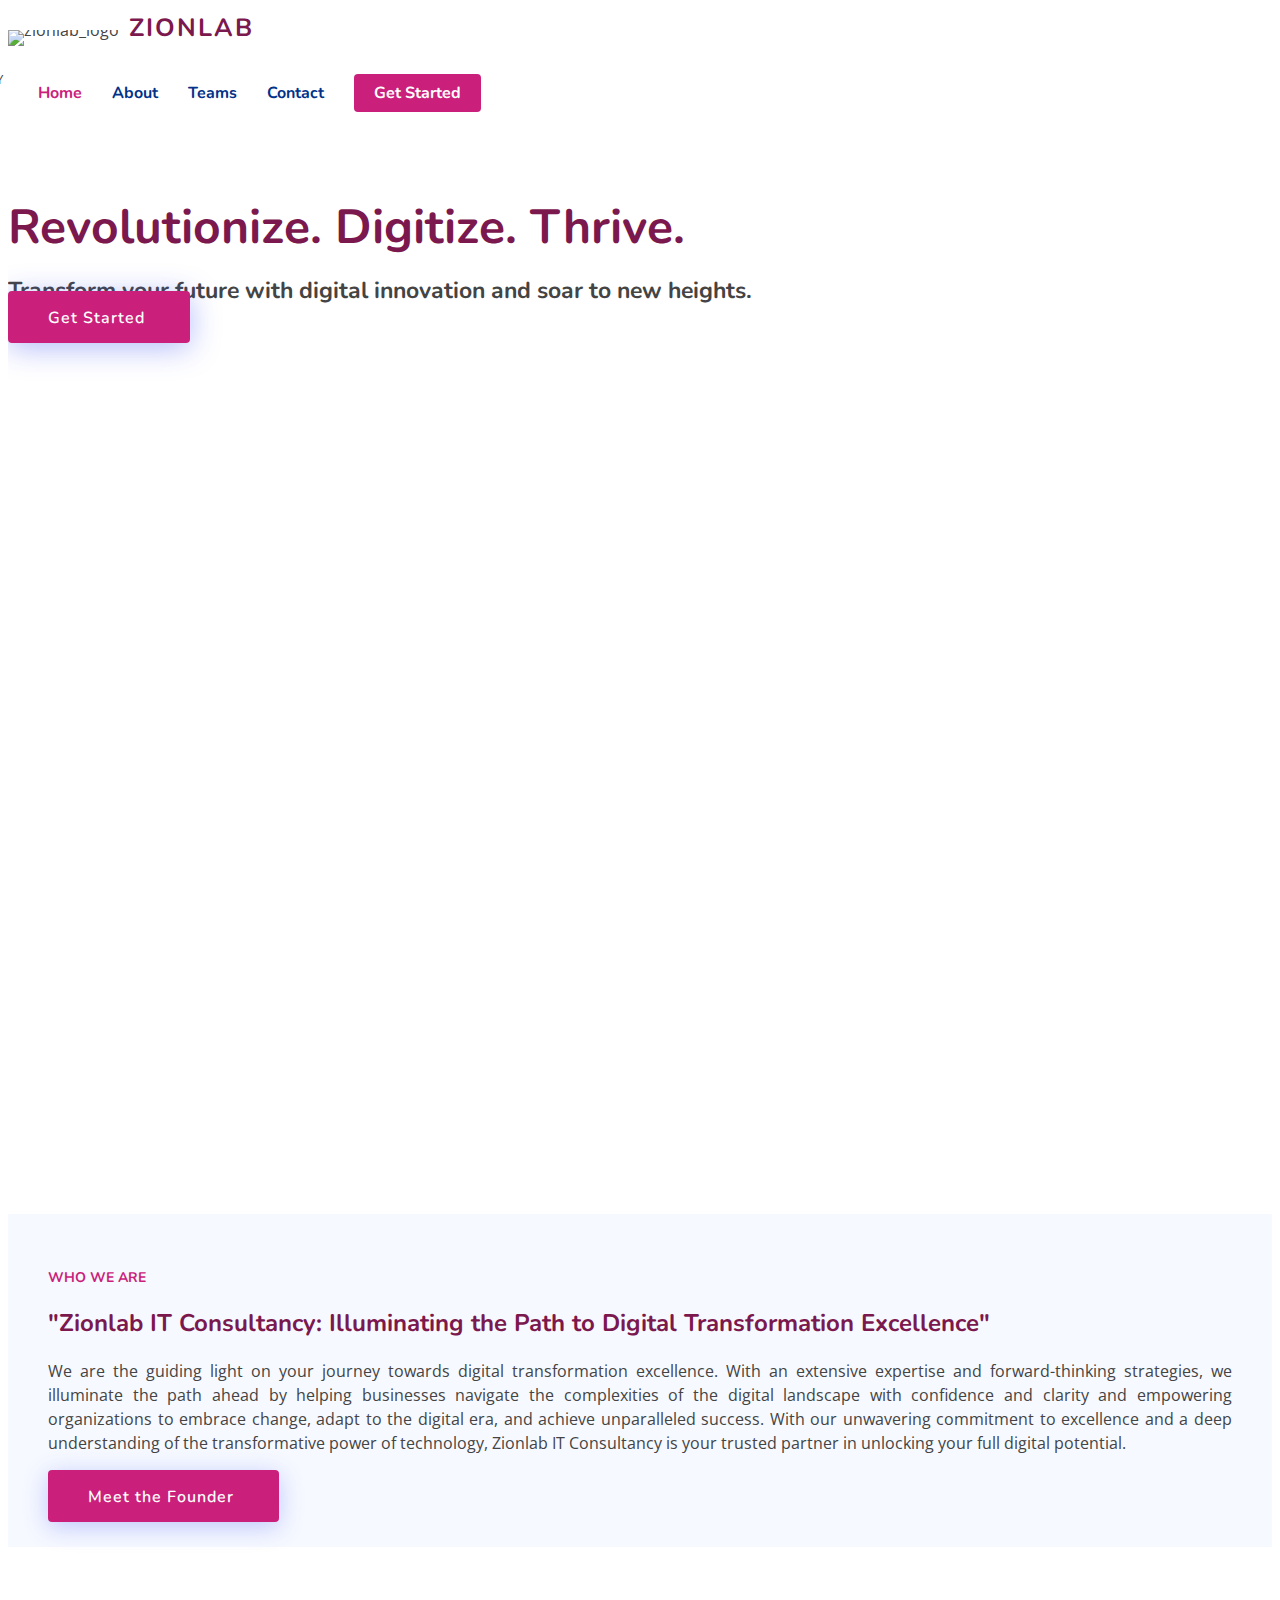
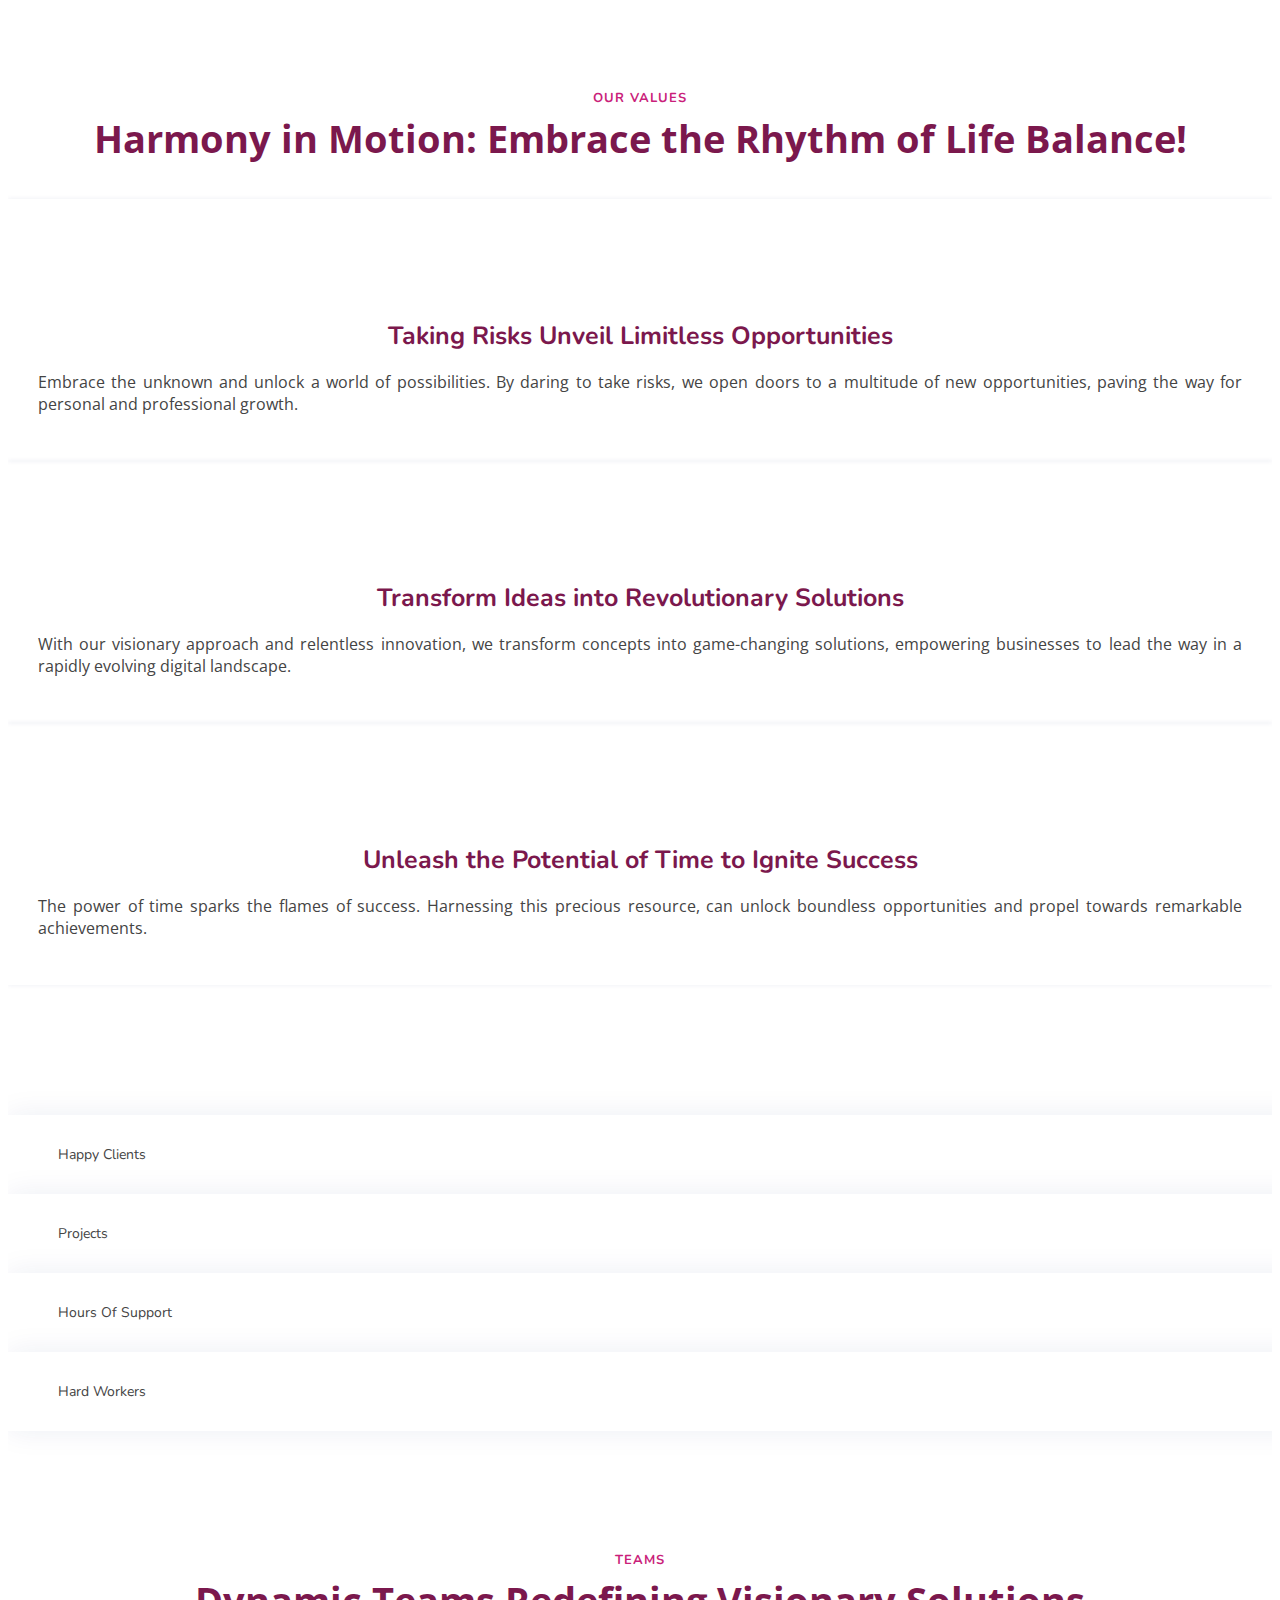
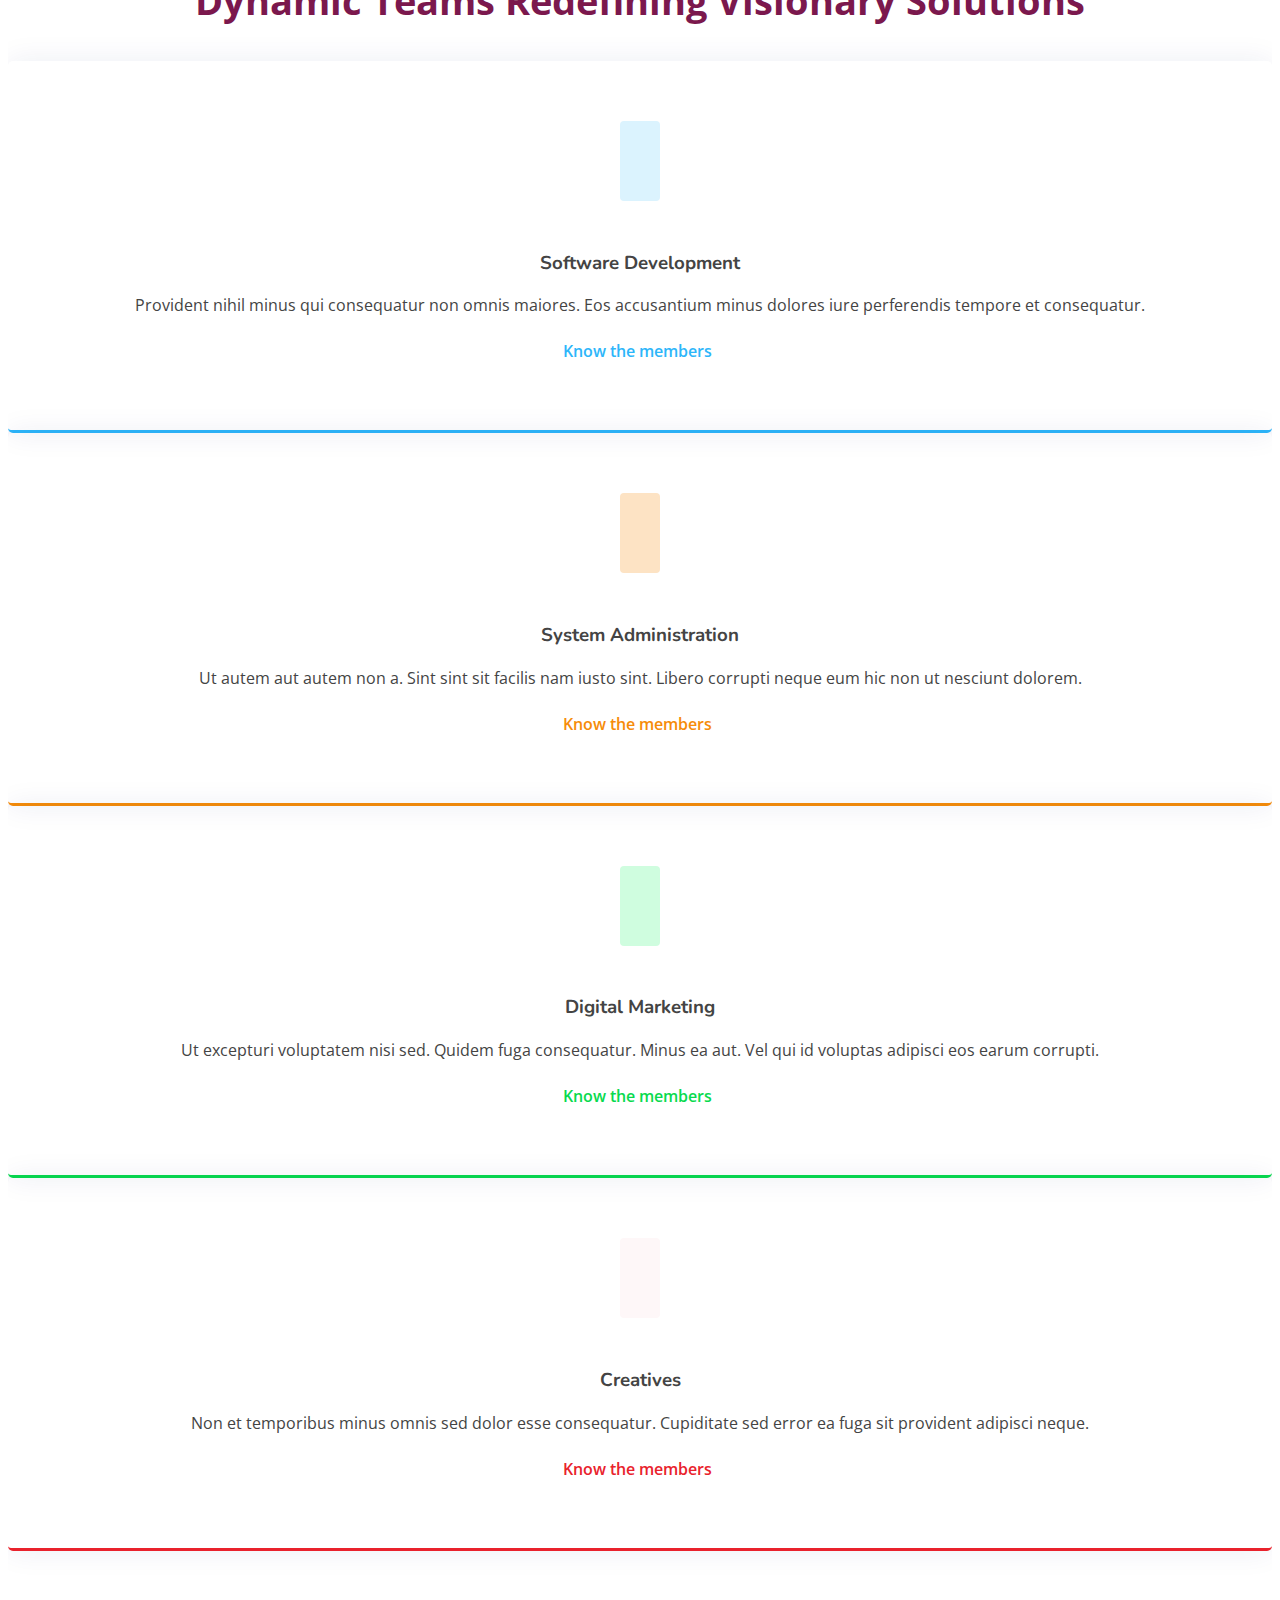
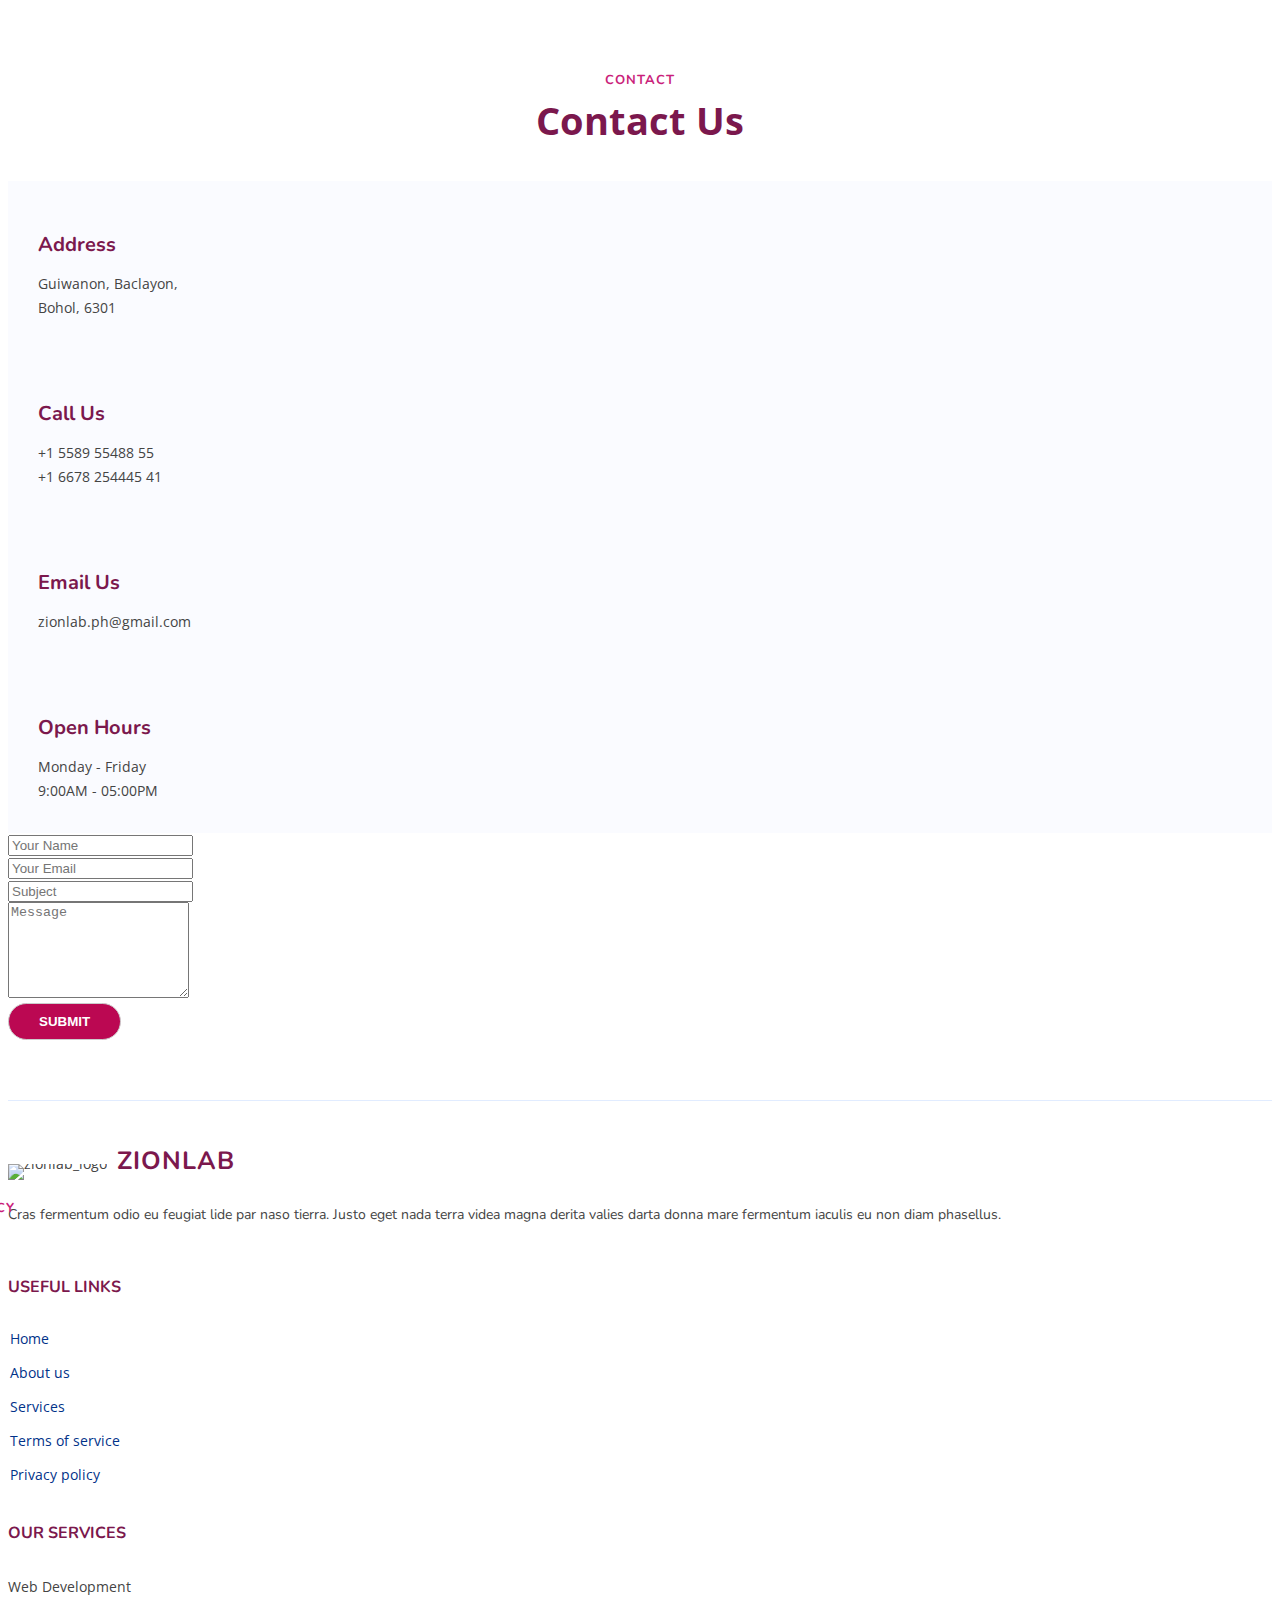
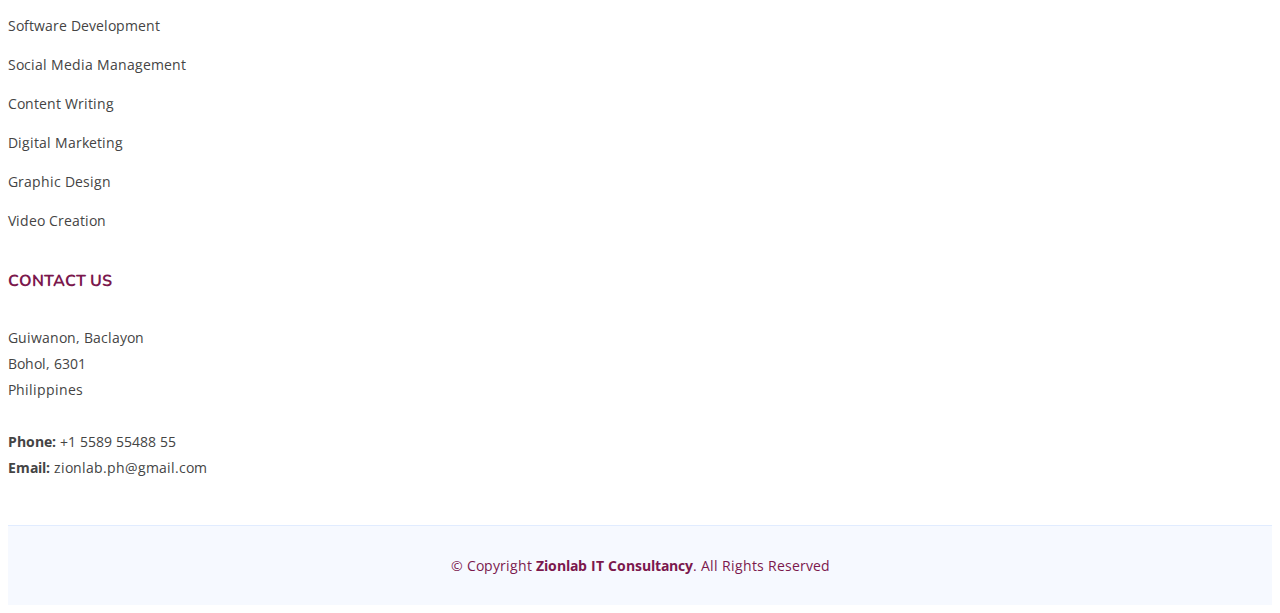
==== index.html @ 257c23ba "added links to external pages" ====
<!DOCTYPE html>
<html lang="en">

<head>
  <meta charset="utf-8">
  <meta content="width=device-width, initial-scale=1.0" name="viewport">

  <title>Zionlab</title>
  <meta content="" name="description">
  <meta content="" name="keywords">

  <!-- Favicons -->
  <link href="assets/img/zionlab logo.png" rel="icon">

  <!-- Google Fonts -->
  <link href="https://fonts.googleapis.com/css?family=Open+Sans:300,300i,400,400i,600,600i,700,700i|Nunito:300,300i,400,400i,600,600i,700,700i|Poppins:300,300i,400,400i,500,500i,600,600i,700,700i" rel="stylesheet">

  <!-- Vendor CSS Files -->
  <link href="assets/vendor/aos/aos.css" rel="stylesheet">
  <link href="assets/vendor/bootstrap/css/bootstrap.min.css" rel="stylesheet">
  <link href="assets/vendor/bootstrap-icons/bootstrap-icons.css" rel="stylesheet">
  <link href="assets/vendor/glightbox/css/glightbox.min.css" rel="stylesheet">
  <link href="assets/vendor/remixicon/remixicon.css" rel="stylesheet">
  <link href="assets/vendor/swiper/swiper-bundle.min.css" rel="stylesheet">

  <!-- Template Main CSS File -->
  <link href="assets/css/style.css" rel="stylesheet">

  <script src="https://smtpjs.com/v3/smtp.js">
  </script>


  <!--fOR SENDING EMAIL USING EMAILJS-->
  <script type="text/javascript" src="https://cdn.jsdelivr.net/npm/@emailjs/browser@3/dist/email.min.js"></script>
  <script type="text/javascript">
      (function() {
          // https://dashboard.emailjs.com/admin/account
          emailjs.init('hsxrlIxA4TgegtC3Y');
      })();
  </script>

</head>

<body>

  <!-- ======= Header ======= -->
  <header id="header" class="header fixed-top">
    <div class="container-fluid container-xl d-flex align-items-center justify-content-between">

      <div href="index.html" class="logo d-flex align-items-center">
        <img src="assets/img/zionlab logo.png" alt="zionlab_logo">
        <span>ZIONLAB</span>
        <p >IT CONSULTANCY</p>
      </div>

      <nav id="navbar" class="navbar">
        <ul>
          <li><a class="nav-link scrollto" href="#hero">Home</a></li>
          <li><a class="nav-link scrollto" href="#about">About</a></li>
          <li><a class="nav-link scrollto" href="#services">Teams</a></li>
          <!-- <li><a class="nav-link scrollto" href="#portfolio">Projects</a></li> -->

      <!-- ======= For the future purposes ======= -->  
          <!-- <li><a href="blog.html">Blog</a></li> -->
          <!-- <li class="dropdown"><a href="#"><span>Drop Down</span> <i class="bi bi-chevron-down"></i></a>
            <ul>
              <li><a href="#">Drop Down 1</a></li>
              <li class="dropdown"><a href="#"><span>Deep Drop Down</span> <i class="bi bi-chevron-right"></i></a>
                <ul>
                  <li><a href="#">Deep Drop Down 1</a></li>
                  <li><a href="#">Deep Drop Down 2</a></li>
                  <li><a href="#">Deep Drop Down 3</a></li>
                  <li><a href="#">Deep Drop Down 4</a></li>
                  <li><a href="#">Deep Drop Down 5</a></li>
                </ul>
              </li>
              <li><a href="#">Drop Down 2</a></li>
              <li><a href="#">Drop Down 3</a></li>
              <li><a href="#">Drop Down 4</a></li>
            </ul>
          </li>

          <li class="dropdown megamenu"><a href="#"><span>Mega Menu</span> <i class="bi bi-chevron-down"></i></a>
            <ul>
              <li>
                <a href="#">Column 1 link 1</a>
                <a href="#">Column 1 link 2</a>
                <a href="#">Column 1 link 3</a>
              </li>
              <li>
                <a href="#">Column 2 link 1</a>
                <a href="#">Column 2 link 2</a>
                <a href="#">Column 3 link 3</a>
              </li>
              <li>
                <a href="#">Column 3 link 1</a>
                <a href="#">Column 3 link 2</a>
                <a href="#">Column 3 link 3</a>
              </li>
              <li>
                <a href="#">Column 4 link 1</a>
                <a href="#">Column 4 link 2</a>
                <a href="#">Column 4 link 3</a>
              </li>
            </ul>
          </li> -->

          <li><a class="nav-link scrollto" href="#contact">Contact</a></li>
          <li><a class="getstarted scrollto" href="#about">Get Started</a></li>
        </ul>
        <i class="bi bi-list mobile-nav-toggle"></i>
      </nav><!-- .navbar -->

    </div>
  </header><!-- End Header -->

  <!-- ======= Hero Section ======= -->
  <section id="hero" class="hero d-flex align-items-center">

    <div class="container">
      <div class="row">
        <div class="col-lg-7 d-flex flex-column justify-content-center">
          <h1 data-aos="fade-up">Revolutionize. Digitize. Thrive.</h1>
          <h2 data-aos="fade-up" data-aos-delay="400">Transform your future with digital innovation and soar to new heights.</h2>
          <div data-aos="fade-up" data-aos-delay="600">
            <div class="text-center text-lg-start">
              <a href="#about" class="btn-get-started scrollto d-inline-flex align-items-center justify-content-center align-self-center">
                <span>Get Started</span>
                <i class="bi bi-arrow-right"></i>
              </a>
            </div>
          </div>
        </div>
        <div class="col-lg-5 hero-img" data-aos="zoom-out" data-aos-delay="200">
          <img src="assets/img/hero-img.png" class="img-fluid" alt="">
        </div>
      </div>
    </div>

  </section><!-- End Hero -->

  <main id="main">
    <!-- ======= About Section ======= -->
    <section id="about" class="about">

      <div class="container" data-aos="fade-up">
        <div class="row gx-0">

          <div class="col-lg-6 d-flex flex-column justify-content-center" data-aos="fade-up" data-aos-delay="200">
            <div class="content">
              <h3>Who We Are</h3>
              <h2>"Zionlab IT Consultancy: Illuminating the Path to Digital Transformation Excellence"</h2>
              <p>
                We are the guiding light on your journey towards digital transformation excellence. 
                With an extensive expertise and forward-thinking strategies, we illuminate the path ahead by helping businesses 
                navigate the complexities of the digital landscape with confidence and clarity and empowering organizations to embrace change, adapt 
                to the digital era, and achieve unparalleled success. With our unwavering commitment to excellence and a deep understanding 
                of the transformative power of technology, Zionlab IT Consultancy is your trusted partner in unlocking your full digital potential.
              </p>
              <div class="text-center text-lg-start">
                <a href="#" class="btn-read-more d-inline-flex align-items-center justify-content-center align-self-center">
                  <span>Meet the Founder</span>
                  <i class="bi bi-arrow-right"></i>
                </a>
              </div>
            </div>
          </div>

          <div class="col-lg-6 d-flex align-items-center" data-aos="zoom-out" data-aos-delay="200">
            <img src="assets/img/about.jpg" class="img-fluid" alt="">
          </div>

        </div>
      </div>

    </section><!-- End About Section -->

    <!-- ======= Values Section ======= -->
    <section id="values" class="values">

      <div class="container" data-aos="fade-up">

        <header class="section-header">
          <h2>Our Values</h2>
          <p>Harmony in Motion: Embrace the Rhythm of Life Balance!</p>
        </header>

        <div class="row">

          <div class="col-lg-4" data-aos="fade-up" data-aos-delay="200">
            <div class="box">
              <img src="assets/img/values-1.png" class="img-fluid" alt="">
              <h3>Taking Risks Unveil Limitless Opportunities</h3>
              <p>Embrace the unknown and unlock a world of possibilities. By daring to take risks, 
                we open doors to a multitude of new opportunities, paving the way for personal and professional growth.</p>
            </div>
          </div>

          <div class="col-lg-4 mt-4 mt-lg-0" data-aos="fade-up" data-aos-delay="400">
            <div class="box">
              <img src="assets/img/values-2.png" class="img-fluid" alt="">
              <h3>Transform Ideas into Revolutionary Solutions</h3>
              <p>With our visionary approach and relentless innovation, we transform concepts into game-changing solutions, 
                empowering businesses to lead the way in a rapidly evolving digital landscape.</p>
            </div>
          </div>

          <div class="col-lg-4 mt-4 mt-lg-0" data-aos="fade-up" data-aos-delay="600">
            <div class="box">
              <img src="assets/img/values-3.png" class="img-fluid" alt="">
              <h3>Unleash the Potential of Time to Ignite Success</h3>
              <p>The power of time sparks the flames of success. Harnessing this precious resource, 
                 can unlock boundless opportunities and propel towards remarkable achievements.</p>
            </div>
          </div>

        </div>

      </div>

    </section><!-- End Values Section -->

    <!-- ======= Counts Section ======= -->
    <section id="counts" class="counts">
      <div class="container" data-aos="fade-up">

        <div class="row gy-4">

          <div class="col-lg-3 col-md-6">
            <div class="count-box">
              <i class="bi bi-emoji-smile"></i>
              <div>
                <span data-purecounter-start="0" data-purecounter-end="232" data-purecounter-duration="1" class="purecounter"></span>
                <p>Happy Clients</p>
              </div>
            </div>
          </div>

          <div class="col-lg-3 col-md-6">
            <div class="count-box">
              <i class="bi bi-journal-richtext" style="color: #ee6c20;"></i>
              <div>
                <span data-purecounter-start="0" data-purecounter-end="521" data-purecounter-duration="1" class="purecounter"></span>
                <p>Projects</p>
              </div>
            </div>
          </div>

          <div class="col-lg-3 col-md-6">
            <div class="count-box">
              <i class="bi bi-headset" style="color: #15be56;"></i>
              <div>
                <span data-purecounter-start="0" data-purecounter-end="1463" data-purecounter-duration="1" class="purecounter"></span>
                <p>Hours Of Support</p>
              </div>
            </div>
          </div>

          <div class="col-lg-3 col-md-6">
            <div class="count-box">
              <i class="bi bi-people" style="color: #bb0852;"></i>
              <div>
                <span data-purecounter-start="0" data-purecounter-end="15" data-purecounter-duration="1" class="purecounter"></span>
                <p>Hard Workers</p>
              </div>
            </div>
          </div>

        </div>

      </div>
    </section><!-- End Counts Section -->

    <!-- ======= Teams Section ======= -->
    <section id="services" class="services">

      <div class="container" data-aos="fade-up">

        <header class="section-header">
          <h2>Teams</h2>
          <p>Dynamic Teams Redefining Visionary Solutions</p>
        </header>

        <div class="row gy-4">

          <div class="col-lg-3 col-md-6" data-aos="fade-up" data-aos-delay="200">
            <div class="service-box blue">
              <i class="ri-discuss-line icon"></i>
              <h3>Software Development</h3>
              <p>Provident nihil minus qui consequatur non omnis maiores. Eos accusantium minus dolores iure perferendis tempore et consequatur.</p>
              <a href="software-development.html" class="read-more"><span>Know the members</span> <i class="bi bi-arrow-right"></i></a>
            </div>
          </div>

          <div class="col-lg-3 col-md-6" data-aos="fade-up" data-aos-delay="300">
            <div class="service-box orange">
              <i class="ri-discuss-line icon"></i>
              <h3>System Administration</h3>
              <p>Ut autem aut autem non a. Sint sint sit facilis nam iusto sint. Libero corrupti neque eum hic non ut nesciunt dolorem.</p>
              <a href="system-administration.html" class="read-more"><span>Know the members</span> <i class="bi bi-arrow-right"></i></a>
            </div>
          </div>

          <div class="col-lg-3 col-md-6" data-aos="fade-up" data-aos-delay="400">
            <div class="service-box green">
              <i class="ri-discuss-line icon"></i>
              <h3>Digital Marketing</h3>
              <p>Ut excepturi voluptatem nisi sed. Quidem fuga consequatur. Minus ea aut. Vel qui id voluptas adipisci eos earum corrupti.</p>
              <a href="digital-marketing.html" class="read-more"><span>Know the members</span> <i class="bi bi-arrow-right"></i></a>
            </div>
          </div>

          <div class="col-lg-3 col-md-6" data-aos="fade-up" data-aos-delay="500">
            <div class="service-box red">
              <i class="ri-discuss-line icon"></i>
              <h3>Creatives</h3>
              <p>Non et temporibus minus omnis sed dolor esse consequatur. Cupiditate sed error ea fuga sit provident adipisci neque.</p>
              <a href="creatives.html" class="read-more"><span>Know the members</span> <i class="bi bi-arrow-right"></i></a>
            </div>
          </div>

        </div>

      </div>

    </section><!-- End Services Section -->

    <!-- ======= Portfolio Section ======= -->
    <!-- <section id="portfolio" class="portfolio">

      <div class="container" data-aos="fade-up">

        <header class="section-header">
          <h2>Projects</h2>
          <p>Check our Latest Works</p>
        </header>

        <div class="row" data-aos="fade-up" data-aos-delay="100">
          <div class="col-lg-12 d-flex justify-content-center">
            <ul id="portfolio-flters">
              <li data-filter="*" class="filter-active">All</li>
              <li data-filter=".filter-app">App</li>
              <li data-filter=".filter-card">Card</li>
              <li data-filter=".filter-web">Web</li>
            </ul>
          </div>
        </div>

        <div class="row gy-4 portfolio-container" data-aos="fade-up" data-aos-delay="200">

          <div class="col-lg-4 col-md-6 portfolio-item filter-app">
            <div class="portfolio-wrap">
              <img src="assets/img/portfolio/portfolio-1.jpg" class="img-fluid" alt="">
              <div class="portfolio-info">
                <h4>App 1</h4>
                <p>App</p>
                <div class="portfolio-links">
                  <a href="assets/img/portfolio/portfolio-1.jpg" data-gallery="portfolioGallery" class="portfokio-lightbox" title="App 1"><i class="bi bi-plus"></i></a>
                  <a href="portfolio-details.html" title="More Details"><i class="bi bi-link"></i></a>
                </div>
              </div>
            </div>
          </div>

          <div class="col-lg-4 col-md-6 portfolio-item filter-web">
            <div class="portfolio-wrap">
              <img src="assets/img/portfolio/portfolio-2.jpg" class="img-fluid" alt="">
              <div class="portfolio-info">
                <h4>Web 3</h4>
                <p>Web</p>
                <div class="portfolio-links">
                  <a href="assets/img/portfolio/portfolio-2.jpg" data-gallery="portfolioGallery" class="portfokio-lightbox" title="Web 3"><i class="bi bi-plus"></i></a>
                  <a href="portfolio-details.html" title="More Details"><i class="bi bi-link"></i></a>
                </div>
              </div>
            </div>
          </div>

          <div class="col-lg-4 col-md-6 portfolio-item filter-app">
            <div class="portfolio-wrap">
              <img src="assets/img/portfolio/portfolio-3.jpg" class="img-fluid" alt="">
              <div class="portfolio-info">
                <h4>App 2</h4>
                <p>App</p>
                <div class="portfolio-links">
                  <a href="assets/img/portfolio/portfolio-3.jpg" data-gallery="portfolioGallery" class="portfokio-lightbox" title="App 2"><i class="bi bi-plus"></i></a>
                  <a href="portfolio-details.html" title="More Details"><i class="bi bi-link"></i></a>
                </div>
              </div>
            </div>
          </div>

          <div class="col-lg-4 col-md-6 portfolio-item filter-card">
            <div class="portfolio-wrap">
              <img src="assets/img/portfolio/portfolio-4.jpg" class="img-fluid" alt="">
              <div class="portfolio-info">
                <h4>Card 2</h4>
                <p>Card</p>
                <div class="portfolio-links">
                  <a href="assets/img/portfolio/portfolio-4.jpg" data-gallery="portfolioGallery" class="portfokio-lightbox" title="Card 2"><i class="bi bi-plus"></i></a>
                  <a href="portfolio-details.html" title="More Details"><i class="bi bi-link"></i></a>
                </div>
              </div>
            </div>
          </div>

          <div class="col-lg-4 col-md-6 portfolio-item filter-web">
            <div class="portfolio-wrap">
              <img src="assets/img/portfolio/portfolio-5.jpg" class="img-fluid" alt="">
              <div class="portfolio-info">
                <h4>Web 2</h4>
                <p>Web</p>
                <div class="portfolio-links">
                  <a href="assets/img/portfolio/portfolio-5.jpg" data-gallery="portfolioGallery" class="portfokio-lightbox" title="Web 2"><i class="bi bi-plus"></i></a>
                  <a href="portfolio-details.html" title="More Details"><i class="bi bi-link"></i></a>
                </div>
              </div>
            </div>
          </div>

          <div class="col-lg-4 col-md-6 portfolio-item filter-app">
            <div class="portfolio-wrap">
              <img src="assets/img/portfolio/portfolio-6.jpg" class="img-fluid" alt="">
              <div class="portfolio-info">
                <h4>App 3</h4>
                <p>App</p>
                <div class="portfolio-links">
                  <a href="assets/img/portfolio/portfolio-6.jpg" data-gallery="portfolioGallery" class="portfokio-lightbox" title="App 3"><i class="bi bi-plus"></i></a>
                  <a href="portfolio-details.html" title="More Details"><i class="bi bi-link"></i></a>
                </div>
              </div>
            </div>
          </div>

          <div class="col-lg-4 col-md-6 portfolio-item filter-card">
            <div class="portfolio-wrap">
              <img src="assets/img/portfolio/portfolio-7.jpg" class="img-fluid" alt="">
              <div class="portfolio-info">
                <h4>Card 1</h4>
                <p>Card</p>
                <div class="portfolio-links">
                  <a href="assets/img/portfolio/portfolio-7.jpg" data-gallery="portfolioGallery" class="portfokio-lightbox" title="Card 1"><i class="bi bi-plus"></i></a>
                  <a href="portfolio-details.html" title="More Details"><i class="bi bi-link"></i></a>
                </div>
              </div>
            </div>
          </div>

          <div class="col-lg-4 col-md-6 portfolio-item filter-card">
            <div class="portfolio-wrap">
              <img src="assets/img/portfolio/portfolio-8.jpg" class="img-fluid" alt="">
              <div class="portfolio-info">
                <h4>Card 3</h4>
                <p>Card</p>
                <div class="portfolio-links">
                  <a href="assets/img/portfolio/portfolio-8.jpg" data-gallery="portfolioGallery" class="portfokio-lightbox" title="Card 3"><i class="bi bi-plus"></i></a>
                  <a href="portfolio-details.html" title="More Details"><i class="bi bi-link"></i></a>
                </div>
              </div>
            </div>
          </div>

          <div class="col-lg-4 col-md-6 portfolio-item filter-web">
            <div class="portfolio-wrap">
              <img src="assets/img/portfolio/portfolio-9.jpg" class="img-fluid" alt="">
              <div class="portfolio-info">
                <h4>Web 3</h4>
                <p>Web</p>
                <div class="portfolio-links">
                  <a href="assets/img/portfolio/portfolio-9.jpg" data-gallery="portfolioGallery" class="portfokio-lightbox" title="Web 3"><i class="bi bi-plus"></i></a>
                  <a href="portfolio-details.html" title="More Details"><i class="bi bi-link"></i></a>
                </div>
              </div>
            </div>
          </div>

        </div>

      </div>

    </section> -->
    <!-- End Portfolio Section -->

    <!-- ======= Used for Team Members Section ======= -->
    <!-- <section id="team" class="team">

      <div class="container" data-aos="fade-up">

        <header class="section-header">
          <h2>Team</h2>
          <p>Our hard working team</p>
        </header>

        <div class="row gy-4">

          <div class="col-lg-3 col-md-6 d-flex align-items-stretch" data-aos="fade-up" data-aos-delay="100">
            <div class="member">
              <div class="member-img">
                <img src="assets/img/team/team-1.jpg" class="img-fluid" alt="">
                <div class="social">
                  <a href=""><i class="bi bi-twitter"></i></a>
                  <a href=""><i class="bi bi-facebook"></i></a>
                  <a href=""><i class="bi bi-instagram"></i></a>
                  <a href=""><i class="bi bi-linkedin"></i></a>
                </div>
              </div>
              <div class="member-info">
                <h4>Walter White</h4>
                <span>Chief Executive Officer</span>
                
              </div>
            </div>
          </div>

          <div class="col-lg-3 col-md-6 d-flex align-items-stretch" data-aos="fade-up" data-aos-delay="200">
            <div class="member">
              <div class="member-img">
                <img src="assets/img/team/team-2.jpg" class="img-fluid" alt="">
                <div class="social">
                  <a href=""><i class="bi bi-twitter"></i></a>
                  <a href=""><i class="bi bi-facebook"></i></a>
                  <a href=""><i class="bi bi-instagram"></i></a>
                  <a href=""><i class="bi bi-linkedin"></i></a>
                </div>
              </div>
              <div class="member-info">
                <h4>Sarah Jhonson</h4>
                <span>Product Manager</span>
                
              </div>
            </div>
          </div>

          <div class="col-lg-3 col-md-6 d-flex align-items-stretch" data-aos="fade-up" data-aos-delay="300">
            <div class="member">
              <div class="member-img">
                <img src="assets/img/team/team-3.jpg" class="img-fluid" alt="">
                <div class="social">
                  <a href=""><i class="bi bi-twitter"></i></a>
                  <a href=""><i class="bi bi-facebook"></i></a>
                  <a href=""><i class="bi bi-instagram"></i></a>
                  <a href=""><i class="bi bi-linkedin"></i></a>
                </div>
              </div>
              <div class="member-info">
                <h4>William Anderson</h4>
                <span>CTO</span>
              </div>
            </div>
          </div>

          <div class="col-lg-3 col-md-6 d-flex align-items-stretch" data-aos="fade-up" data-aos-delay="400">
            <div class="member">
              <div class="member-img">
                <img src="assets/img/team/team-4.jpg" class="img-fluid" alt="">
                <div class="social">
                  <a href=""><i class="bi bi-twitter"></i></a>
                  <a href=""><i class="bi bi-facebook"></i></a>
                  <a href=""><i class="bi bi-instagram"></i></a>
                  <a href=""><i class="bi bi-linkedin"></i></a>
                </div>
              </div>
              <div class="member-info">
                <h4>Amanda Jepson</h4>
                <span>Accountant</span>
                
              </div>
            </div>
          </div>

        </div>

      </div>

    </section> -->

    <!-- ======= For the future purposes in Clients Section ======= -->
    <!-- <section id="clients" class="clients">

      <div class="container" data-aos="fade-up">

        <header class="section-header">
          <h2>Our Clients</h2>
          <p>Temporibus omnis officia</p>
        </header>

        <div class="clients-slider swiper">
          <div class="swiper-wrapper align-items-center">
            <div class="swiper-slide"><img src="assets/img/clients/client-1.png" class="img-fluid" alt=""></div>
            <div class="swiper-slide"><img src="assets/img/clients/client-2.png" class="img-fluid" alt=""></div>
            <div class="swiper-slide"><img src="assets/img/clients/client-3.png" class="img-fluid" alt=""></div>
            <div class="swiper-slide"><img src="assets/img/clients/client-4.png" class="img-fluid" alt=""></div>
            <div class="swiper-slide"><img src="assets/img/clients/client-5.png" class="img-fluid" alt=""></div>
            <div class="swiper-slide"><img src="assets/img/clients/client-6.png" class="img-fluid" alt=""></div>
            <div class="swiper-slide"><img src="assets/img/clients/client-7.png" class="img-fluid" alt=""></div>
            <div class="swiper-slide"><img src="assets/img/clients/client-8.png" class="img-fluid" alt=""></div>
          </div>
          <div class="swiper-pagination"></div>
        </div>
      </div>

    </section> -->

    <!-- ======= Contact Section ======= -->
    <section id="contact" class="contact">

      <div class="container" data-aos="fade-up">

        <header class="section-header">
          <h2>Contact</h2>
          <p>Contact Us</p>
        </header>

        <div class="row gy-4">

          <div class="col-lg-6">

            <div class="row gy-4">
              <div class="col-md-6">
                <div class="info-box">
                  <i class="bi bi-geo-alt"></i>
                  <h3>Address</h3>
                  <p>Guiwanon, Baclayon,<br>Bohol, 6301</p>
                </div>
              </div>
              <div class="col-md-6">
                <div class="info-box">
                  <i class="bi bi-telephone"></i>
                  <h3>Call Us</h3>
                  <p>+1 5589 55488 55<br>+1 6678 254445 41</p>
                </div>
              </div>
              <div class="col-md-6">
                <div class="info-box">
                  <i class="bi bi-envelope"></i>
                  <h3>Email Us</h3>
                  <p>zionlab.ph@gmail.com</p>
                </div>
              </div>
              <div class="col-md-6">
                <div class="info-box">
                  <i class="bi bi-clock"></i>
                  <h3>Open Hours</h3>
                  <p>Monday - Friday<br>9:00AM - 05:00PM</p>
                </div>
              </div>
            </div>

          </div>

          <div class="col-lg-6">
            <form class="email-form" id = "contact-form" > <!---->
              <div class="row gy-4">

                <div class="col-md-6">
                  <input type="text" name="name" class="form-control" id="contact-name" placeholder="Your Name" required>
                </div>

                <div class="col-md-6 ">
                  <input type="email" class="form-control" name="email" id="contact-email" placeholder="Your Email" required>
                </div>

                <div class="col-md-12">
                  <input type="text" class="form-control" name="subject" id="contact-subject" placeholder="Subject" required>
                </div>

                <div class="col-md-12">
                  <textarea class="form-control" name="message" rows="6" id="contact-message" placeholder="Message" required></textarea>
                </div>

                <div class="col-md-12 text-center">
                  
                  <button  type="submit" id="okButton"  class="button button-a button-big button-rouded"style="display: inline-block; padding: 10px 30px; background-color: #bb0852; color: #ffffff; text-decoration: none; border-radius: 20px; border: 1px solid #ccc; font-weight: bold;">SUBMIT</button>
                </div>

              </div>
            </form>

          </div>

        </div>

      </div>

    </section><!-- End Contact Section -->

  </main><!-- End #main -->

  <!-- ======= Footer ======= -->
  <footer id="footer" class="footer">

    

    <div class="footer-top">
      <div class="container">
        <div class="row gy-4">
          <div class="col-lg-5 col-md-12 footer-info">
            <div class="logo d-flex align-items-center">
              <img src="assets/img/zionlab logo.png" alt="zionlab_logo">
              <span>ZIONLAB</span>
              <h1>IT CONSULTANCY</h1>
            </div>
            <p>Cras fermentum odio eu feugiat lide par naso tierra. Justo eget nada terra videa magna derita valies darta donna mare fermentum iaculis eu non diam phasellus.</p>
            <div class="social-links mt-3">
              <a href="#" class="twitter"><i class="bi bi-twitter"></i></a>
              <a href="#" class="facebook"><i class="bi bi-facebook"></i></a>
              <a href="#" class="instagram"><i class="bi bi-instagram"></i></a>
              <a href="#" class="linkedin"><i class="bi bi-linkedin"></i></a>
            </div>
          </div>

          <div class="col-lg-2 col-6 footer-links">
            <h4>Useful Links</h4>
            <ul>
              <li><i class="bi bi-chevron-right"></i> <a href="#">Home</a></li>
              <li><i class="bi bi-chevron-right"></i> <a href="#">About us</a></li>
              <li><i class="bi bi-chevron-right"></i> <a href="#">Services</a></li>
              <li><i class="bi bi-chevron-right"></i> <a href="#">Terms of service</a></li>
              <li><i class="bi bi-chevron-right"></i> <a href="#">Privacy policy</a></li>
            </ul>
          </div>

          <div class="col-lg-2 col-6 footer-links">
            <h4>Our Services</h4>
            <ul>
              <li>Web Development</li>
              <li>Software Development</li>
              <li>Social Media Management</li>
              <li>Content Writing</li>
              <li>Digital Marketing</li>
              <li>Graphic Design</li>
              <li>Video Creation</li>
            </ul>
          </div>

          <div class="col-lg-3 col-md-12 footer-contact text-center text-md-start">
            <h4>Contact Us</h4>
            <p>
              Guiwanon, Baclayon <br>
              Bohol, 6301<br>
              Philippines <br><br>
              <strong>Phone:</strong> +1 5589 55488 55<br>
              <strong>Email:</strong> zionlab.ph@gmail.com<br>
            </p>

          </div>

        </div>
      </div>
    </div>

    <div class="container">
      <div class="copyright">
        &copy; Copyright <strong><span>Zionlab IT Consultancy</span></strong>. All Rights Reserved
      </div>
    </div>
  </footer><!-- End Footer -->

  <a href="#" class="back-to-top d-flex align-items-center justify-content-center"><i class="bi bi-arrow-up-short"></i></a>

  <!-- Vendor JS Files -->
  <script src="assets/vendor/purecounter/purecounter_vanilla.js"></script>
  <script src="assets/vendor/aos/aos.js"></script>
  <script src="assets/vendor/bootstrap/js/bootstrap.bundle.min.js"></script>
  <script src="assets/vendor/glightbox/js/glightbox.min.js"></script>
  <script src="assets/vendor/isotope-layout/isotope.pkgd.min.js"></script>
  <script src="assets/vendor/swiper/swiper-bundle.min.js"></script>
  <script src="assets/vendor/php-email-form/validate.js"></script>

  <!-- Template Main JS File -->
  <script  src="https://cdn.jsdelivr.net/npm/@emailjs/browser@3/dist/email.min.js"></script>
  <script src="https://ajax.googleapis.com/ajax/libs/jquery/3.5.1/jquery.min.js"></script>
  <script src="assets/js/main.js"></script>
  <script src="https://cdn.jsdelivr.net/npm/sweetalert2@11"></script>
  <script src="https://unpkg.com/sweetalert/dist/sweetalert.min.js"></script>

 <!--EMAIL JS function -->
 <!--quota = 200 mails per month. Will refresh every 14th day of the month-->

<script type="text/javascript">
  window.onload = function() {
      document.getElementById('contact-form').addEventListener('submit', function(event) {
          event.preventDefault();

          var templateParams = {
    name: document.getElementById('contact-name').value,
    email: document.getElementById('contact-email').value,
    subject: document.getElementById('contact-subject').value,
    message: document.getElementById('contact-message').value
};
 
emailjs.send('service_izgcxrb', 'template_tknm3sk', templateParams, 'hsxrlIxA4TgegtC3Y')
    .then(function(response) {
            swal({
              title: "Sent Successfully!",
        icon: "success",
      });
       console.log('SUCCESS!', response.status, response.text);
    }, function(error) {
      swal({
        title: "Send Failed",
        icon: "error",
      });
       console.log('FAILED...', error);
    });
      });
  }
</script>

</body>

</html>
---- assets/css/style.css ----
/*--------------------------------------------------------------
# General
--------------------------------------------------------------*/
:root {
  scroll-behavior: smooth;


}

body {
  font-family: "Open Sans", sans-serif;
  color: #444444;
}

a {
  color: #CA1F7B;
  text-decoration: none;
}

a:hover {
  color: #717ff5;
  text-decoration: none;
}

h1,
h2,
h3,
h4,
h5,
h6 {
  font-family: "Nunito", sans-serif;
}

/*--------------------------------------------------------------
# Sections
--------------------------------------------------------------*/
section {
  padding: 60px 0;
  overflow: hidden;
}

.section-header {
  text-align: center;
  padding-bottom: 40px;
}

.section-header h2 {
  font-size: 13px;
  letter-spacing: 1px;
  font-weight: 700;
  margin: 0;
  color: #CA1F7B;
  text-transform: uppercase;
}

.section-header p {
  margin: 10px 0 0 0;
  padding: 0;
  font-size: 38px;
  line-height: 42px;
  font-weight: 700;
  color: #7B184D;
}

@media (max-width: 768px) {
  .section-header p {
    font-size: 28px;
    line-height: 32px;
  }
}

/*--------------------------------------------------------------
# Breadcrumbs
--------------------------------------------------------------*/
.breadcrumbs {
  padding: 15px 0;
  background: #7B184D;
  min-height: 40px;
  margin-top: 82px;
  color: #fff;
}

@media (max-width: 992px) {
  .breadcrumbs {
    margin-top: 57px;
  }
}

.breadcrumbs h2 {
  font-size: 28px;
  font-weight: 500;
}

.breadcrumbs ol {
  display: flex;
  flex-wrap: wrap;
  list-style: none;
  padding: 0 0 10px 0;
  margin: 0;
  font-size: 14px;
}

.breadcrumbs ol a {
  color: #fff;
  transition: 0.3s;
}

.breadcrumbs ol a:hover {
  text-decoration: underline;
}

.breadcrumbs ol li+li {
  padding-left: 10px;
}

.breadcrumbs ol li+li::before {
  display: inline-block;
  padding-right: 10px;
  color: #8894f6;
  content: "/";
}

/*--------------------------------------------------------------
# Back to top button
--------------------------------------------------------------*/
.back-to-top {
  position: fixed;
  visibility: hidden;
  opacity: 0;
  right: 15px;
  bottom: 15px;
  z-index: 99999;
  background: #CA1F7B;
  width: 40px;
  height: 40px;
  border-radius: 4px;
  transition: all 0.4s;
}

.back-to-top i {
  font-size: 24px;
  color: #fff;
  line-height: 0;
}

.back-to-top:hover {
  background: #6776f4;
  color: #fff;
}

.back-to-top.active {
  visibility: visible;
  opacity: 1;
}

/*--------------------------------------------------------------
# Disable aos animation delay on mobile devices
--------------------------------------------------------------*/
@media screen and (max-width: 768px) {
  [data-aos-delay] {
    transition-delay: 0 !important;
  }
}

/*--------------------------------------------------------------
# Header
--------------------------------------------------------------*/
.header {
  transition: all 0.5s;
  z-index: 997;
  padding: 20px 0;
}

.header.header-scrolled {
  background: #fff;
  padding: 15px 0;
  box-shadow: 0px 2px 20px rgba(1, 41, 112, 0.1);
}

.header .logo {
  line-height: 0;
}

.header .logo img {
  max-height: 50px;
  margin-right: 6px;
}

.header .logo span {
  font-size: 25px;
  font-weight: 700;
  letter-spacing: 2px;
  color: #7B184D;
  font-family: "Nunito", sans-serif;
  margin-top: -10px;
}
.header p{
  font-size: 13px;
  position: relative; 
  letter-spacing: 1px;
  left: -123px; 
  top: 20px;
}

/*--------------------------------------------------------------
# Navigation Menu
--------------------------------------------------------------*/
/**
* Desktop Navigation 
*/
.navbar {
  padding: 0;
}

.navbar ul {
  margin: 0;
  padding: 0;
  display: flex;
  list-style: none;
  align-items: center;
}

.navbar li {
  position: relative;
}

.navbar a,
.navbar a:focus {
  display: flex;
  align-items: center;
  justify-content: space-between;
  padding: 10px 0 10px 30px;
  font-family: "Nunito", sans-serif;
  font-size: 16px;
  font-weight: 700;
  color: #013289;
  white-space: nowrap;
  transition: 0.3s;
}

.navbar a i,
.navbar a:focus i {
  font-size: 12px;
  line-height: 0;
  margin-left: 5px;
}

.navbar a:hover,
.navbar .active,
.navbar .active:focus,
.navbar li:hover>a {
  color: #CA1F7B;
}

.navbar .getstarted,
.navbar .getstarted:focus {
  background: #CA1F7B;
  padding: 8px 20px;
  margin-left: 30px;
  border-radius: 4px;
  color: #fff;
}

.navbar .getstarted:hover,
.navbar .getstarted:focus:hover {
  color: #fff;
  background: #5969f3;
}

.navbar .dropdown ul {
  display: block;
  position: absolute;
  left: 14px;
  top: calc(100% + 30px);
  margin: 0;
  padding: 10px 0;
  z-index: 99;
  opacity: 0;
  visibility: hidden;
  background: #fff;
  box-shadow: 0px 0px 30px rgba(127, 137, 161, 0.25);
  transition: 0.3s;
  border-radius: 4px;
}

.navbar .dropdown ul li {
  min-width: 200px;
}

.navbar .dropdown ul a {
  padding: 10px 20px;
  font-size: 15px;
  text-transform: none;
  font-weight: 600;
}

.navbar .dropdown ul a i {
  font-size: 12px;
}

.navbar .dropdown ul a:hover,
.navbar .dropdown ul .active:hover,
.navbar .dropdown ul li:hover>a {
  color: #CA1F7B;
}

.navbar .dropdown:hover>ul {
  opacity: 1;
  top: 100%;
  visibility: visible;
}

.navbar .megamenu {
  position: static;
}

.navbar .megamenu ul {
  margin-top: 5px;
  right: 0;
  padding: 10px;
  display: flex;
}

.navbar .megamenu ul li {
  flex: 1;
}

.navbar .megamenu ul li a,
.navbar .megamenu ul li:hover>a {
  color: #013289;
}

.navbar .megamenu ul li a:hover,
.navbar .megamenu ul li .active,
.navbar .megamenu ul li .active:hover {
  color: #CA1F7B;
}

.navbar .dropdown .dropdown ul {
  top: 0;
  left: calc(100% - 30px);
  visibility: hidden;
}

.navbar .dropdown .dropdown:hover>ul {
  opacity: 1;
  top: 0;
  left: 100%;
  visibility: visible;
}

@media (max-width: 1366px) {
  .navbar .dropdown .dropdown ul {
    left: -90%;
  }

  .navbar .dropdown .dropdown:hover>ul {
    left: -100%;
  }
}

/**
* Mobile Navigation 
*/
.mobile-nav-toggle {
  color: #7B184D;
  font-size: 28px;
  cursor: pointer;
  display: none;
  line-height: 0;
  transition: 0.5s;
}

.mobile-nav-toggle.bi-x {
  color: #fff;
}

@media (max-width: 1200px) {
  .mobile-nav-toggle {
    display: block;
  }

  .navbar ul {
    display: none;
  }
}

.navbar-mobile {
  position: fixed;
  overflow: hidden;
  top: 0;
  right: 0;
  left: 0;
  bottom: 0;
  background: rgba(1, 22, 61, 0.9);
  transition: 0.3s;
}

.navbar-mobile .mobile-nav-toggle {
  position: absolute;
  top: 15px;
  right: 15px;
}

.navbar-mobile ul {
  display: block;
  position: absolute;
  top: 55px;
  right: 15px;
  bottom: 15px;
  left: 15px;
  padding: 10px 0;
  border-radius: 10px;
  background-color: #fff;
  overflow-y: auto;
  transition: 0.3s;
}

.navbar-mobile a,
.navbar-mobile a:focus {
  padding: 10px 20px;
  font-size: 15px;
  color: #7B184D;
}

.navbar-mobile a:hover,
.navbar-mobile .active,
.navbar-mobile li:hover>a {
  color: #CA1F7B;
}

.navbar-mobile .getstarted,
.navbar-mobile .getstarted:focus {
  margin: 15px;
}

.navbar-mobile .dropdown ul {
  position: static;
  display: none;
  margin: 10px 20px;
  padding: 10px 0;
  z-index: 99;
  opacity: 1;
  visibility: visible;
  background: #fff;
  box-shadow: 0px 0px 30px rgba(127, 137, 161, 0.25);
}

.navbar-mobile .dropdown ul li {
  min-width: 200px;
}

.navbar-mobile .dropdown ul a {
  padding: 10px 20px;
}

.navbar-mobile .dropdown ul a i {
  font-size: 12px;
}

.navbar-mobile .dropdown ul a:hover,
.navbar-mobile .dropdown ul .active:hover,
.navbar-mobile .dropdown ul li:hover>a {
  color: #CA1F7B;
}

.navbar-mobile .dropdown>.dropdown-active {
  display: block;
}

/*--------------------------------------------------------------
# Hero Section
--------------------------------------------------------------*/
.hero {
  width: 100%;
  height: 100vh;
  background: url(../img/hero-bg.png) top center no-repeat;
  background-size: cover;
}

.hero h1 {
  margin: 0;
  font-size: 48px;
  font-weight: 700;
  color: #7B184D;
}

.hero h2 {
  color: #444444;
  margin: 15px 0 0 0;
  font-size: 23px;
}

.hero .btn-get-started {
  margin-top: 30px;
  line-height: 0;
  padding: 15px 40px;
  border-radius: 4px;
  transition: 0.5s;
  color: #fff;
  background: #CA1F7B;
  box-shadow: 0px 5px 30px rgba(65, 84, 241, 0.4);
}

.hero .btn-get-started span {
  font-family: "Nunito", sans-serif;
  font-weight: 600;
  font-size: 16px;
  letter-spacing: 1px;
}

.hero .btn-get-started i {
  margin-left: 5px;
  font-size: 18px;
  transition: 0.3s;
}

.hero .btn-get-started:hover i {
  transform: translateX(5px);
}

.hero .hero-img {
  text-align: right;
}

@media (min-width: 1024px) {
  .hero {
    background-attachment: fixed;
  }
}

@media (max-width: 991px) {
  .hero {
    height: auto;
    padding: 120px 0 60px 0;
  }

  .hero .hero-img {
    text-align: center;
    margin-top: 80px;
  }

  .hero .hero-img img {
    width: 80%;
  }
}

@media (max-width: 768px) {
  .hero {
    text-align: center;
  }

  .hero h1 {
    font-size: 32px;
  }

  .hero h2 {
    font-size: 24px;
  }

  .hero .hero-img img {
    width: 100%;
  }
}

/*--------------------------------------------------------------
# Index Page
--------------------------------------------------------------*/
/*--------------------------------------------------------------
# About
--------------------------------------------------------------*/
.about .content {
  background-color: #f6f9ff;
  padding: 40px;
}

.about h3 {
  font-size: 14px;
  font-weight: 700;
  color: #CA1F7B;
  text-transform: uppercase;
}

.about h2 {
  font-size: 24px;
  font-weight: 700;
  color: #7B184D;
}

.about p {
  margin: 15px 0 30px 0;
  line-height: 24px;
  text-align: justify;
}

.about .btn-read-more {
  line-height: 0;
  padding: 15px 40px;
  border-radius: 4px;
  transition: 0.5s;
  color: #fff;
  background: #CA1F7B;
  box-shadow: 0px 5px 25px rgba(65, 84, 241, 0.3);
}

.about .btn-read-more span {
  font-family: "Nunito", sans-serif;
  font-weight: 600;
  font-size: 16px;
  letter-spacing: 1px;
}

.about .btn-read-more i {
  margin-left: 5px;
  font-size: 18px;
  transition: 0.3s;
}

.about .btn-read-more:hover i {
  transform: translateX(5px);
}

/*--------------------------------------------------------------
# Values
--------------------------------------------------------------*/
.values .box {
  padding: 30px;
  box-shadow: 0px 0 5px rgba(1, 41, 112, 0.08);
  text-align: center;
  transition: 0.3s;
  height: 100%;
}

.values .box img {
  padding: 30px 50px;
  transition: 0.5s;
  transform: scale(1.1);
}

.values .box h3 {
  font-size: 25px;
  color: #7B184D;
  font-weight: 700;
  margin-bottom: 18px;
}

.values .box p{
  text-align: justify;
} 

.values .box:hover {
  box-shadow: 0px 0 30px rgba(1, 41, 112, 0.08);
}

.values .box:hover img {
  transform: scale(1);
}

/*--------------------------------------------------------------
# Counts
--------------------------------------------------------------*/
.counts {
  padding: 70px 0 60px;
}

.counts .count-box {
  display: flex;
  align-items: center;
  padding: 30px;
  width: 100%;
  background: #fff;
  box-shadow: 0px 0 30px rgba(1, 41, 112, 0.08);
}

.counts .count-box i {
  font-size: 42px;
  line-height: 0;
  margin-right: 20px;
  color: #CA1F7B;
}

.counts .count-box span {
  font-size: 36px;
  display: block;
  font-weight: 600;
  color: #0b198f;
}

.counts .count-box p {
  padding: 0;
  margin: 0;
  font-family: "Nunito", sans-serif;
  font-size: 14px;
}

/*--------------------------------------------------------------
# Features
--------------------------------------------------------------*/
.features .feature-box {
  padding: 24px 20px;
  box-shadow: 0px 0 30px rgba(1, 41, 112, 0.08);
  transition: 0.3s;
  height: 100%;
}

.features .feature-box h3 {
  font-size: 18px;
  color: #7B184D;
  font-weight: 700;
  margin: 0;
}

.features .feature-box i {
  line-height: 0;
  background: #ecf3ff;
  padding: 4px;
  margin-right: 10px;
  font-size: 24px;
  border-radius: 3px;
  transition: 0.3s;
}

.features .feature-box:hover i {
  background: #CA1F7B;
  color: #fff;
}

.features .feture-tabs {
  margin-top: 120px;
}

.features .feture-tabs h3 {
  color: #7B184D;
  font-weight: 700;
  font-size: 32px;
  margin-bottom: 10px;
}

@media (max-width: 768px) {
  .features .feture-tabs h3 {
    font-size: 28px;
  }
}

.features .feture-tabs .nav-pills {
  border-bottom: 1px solid #eee;
}

.features .feture-tabs .nav-link {
  background: none;
  text-transform: uppercase;
  font-size: 15px;
  font-weight: 600;
  color: #7B184D;
  padding: 12px 0;
  margin-right: 25px;
  margin-bottom: -2px;
  border-radius: 0;
}

.features .feture-tabs .nav-link.active {
  color: #CA1F7B;
  border-bottom: 3px solid #CA1F7B;
}

.features .feture-tabs .tab-content h4 {
  font-size: 18px;
  margin: 0;
  font-weight: 700;
  color: #7B184D;
}

.features .feture-tabs .tab-content i {
  font-size: 24px;
  line-height: 0;
  margin-right: 8px;
  color: #CA1F7B;
}

.features .feature-icons {
  margin-top: 120px;
}

.features .feature-icons h3 {
  color: #7B184D;
  font-weight: 700;
  font-size: 32px;
  margin-bottom: 20px;
  text-align: center;
}

@media (max-width: 768px) {
  .features .feature-icons h3 {
    font-size: 28px;
  }
}

.features .feature-icons .content .icon-box {
  display: flex;
}

.features .feature-icons .content .icon-box h4 {
  font-size: 20px;
  font-weight: 700;
  margin: 0 0 10px 0;
  color: #7B184D;
}

.features .feature-icons .content .icon-box i {
  font-size: 44px;
  line-height: 44px;
  color: #0245bc;
  margin-right: 15px;
}

.features .feature-icons .content .icon-box p {
  font-size: 15px;
  color: #848484;
}

/*--------------------------------------------------------------
# Services
--------------------------------------------------------------*/
.services .service-box {
  box-shadow: 0px 0 30px rgba(1, 41, 112, 0.08);
  height: 100%;
  padding: 60px 30px;
  text-align: center;
  transition: 0.3s;
  border-radius: 5px;
}

.services .service-box .icon {
  font-size: 36px;
  padding: 40px 20px;
  border-radius: 4px;
  position: relative;
  margin-bottom: 25px;
  display: inline-block;
  line-height: 0;
  transition: 0.3s;
}

.services .service-box h3 {
  color: #444444;
  font-weight: 700;
}

.services .service-box .read-more {
  display: inline-flex;
  align-items: center;
  justify-content: center;
  font-weight: 600;
  font-size: 16px;
  padding: 8px 20px;
}

.services .service-box .read-more i {
  line-height: 0;
  margin-left: 5px;
  font-size: 18px;
}

.services .service-box.blue {
  border-bottom: 3px solid #2db6fa;
}

.services .service-box.blue .icon {
  color: #2db6fa;
  background: #dbf3fe;
}

.services .service-box.blue .read-more {
  color: #2db6fa;
}

.services .service-box.blue:hover {
  background: #2db6fa;
}

.services .service-box.orange {
  border-bottom: 3px solid #f68c09;
}

.services .service-box.orange .icon {
  color: #f68c09;
  background: #fde3c4;
}

.services .service-box.orange .read-more {
  color: #f68c09;
}

.services .service-box.orange:hover {
  background: #f68c09;
}

.services .service-box.green {
  border-bottom: 3px solid #08da4e;
}

.services .service-box.green .icon {
  color: #08da4e;
  background: #cffddf;
}

.services .service-box.green .read-more {
  color: #08da4e;
}

.services .service-box.green:hover {
  background: #08da4e;
}

.services .service-box.red {
  border-bottom: 3px solid #e9222c;
}

.services .service-box.red .icon {
  color: #e9222c;
  background: #fef7f8;
}

.services .service-box.red .read-more {
  color: #e9222c;
}

.services .service-box.red:hover {
  background: #e9222c;
}

.services .service-box.purple {
  border-bottom: 3px solid #b50edf;
}

.services .service-box.purple .icon {
  color: #b50edf;
  background: #f8e4fd;
}

.services .service-box.purple .read-more {
  color: #b50edf;
}

.services .service-box.purple:hover {
  background: #b50edf;
}

.services .service-box.pink {
  border-bottom: 3px solid #f51f9c;
}

.services .service-box.pink .icon {
  color: #f51f9c;
  background: #feecf7;
}

.services .service-box.pink .read-more {
  color: #f51f9c;
}

.services .service-box.pink:hover {
  background: #f51f9c;
}

.services .service-box:hover h3,
.services .service-box:hover p,
.services .service-box:hover .read-more {
  color: #fff;
}

.services .service-box:hover .icon {
  background: #fff;
}

/*--------------------------------------------------------------
# Pricing
--------------------------------------------------------------*/
.pricing .box {
  padding: 40px 20px;
  background: #fff;
  text-align: center;
  box-shadow: 0px 0 30px rgba(1, 41, 112, 0.08);
  border-radius: 4px;
  position: relative;
  overflow: hidden;
  transition: 0.3s;
}

.pricing .box:hover {
  transform: scale(1.1);
  box-shadow: 0px 0 30px rgba(1, 41, 112, 0.1);
}

.pricing h3 {
  font-weight: 700;
  font-size: 18px;
  margin-bottom: 15px;
}

.pricing .price {
  font-size: 36px;
  color: #444444;
  font-weight: 600;
  font-family: "Poppins", sans-serif;
}

.pricing .price sup {
  font-size: 20px;
  top: -15px;
  left: -3px;
}

.pricing .price span {
  color: #bababa;
  font-size: 16px;
  font-weight: 300;
}

.pricing img {
  padding: 30px 40px;
}

.pricing ul {
  padding: 0;
  list-style: none;
  color: #444444;
  text-align: center;
  line-height: 26px;
  font-size: 16px;
  margin-bottom: 25px;
}

.pricing ul li {
  padding-bottom: 10px;
}

.pricing ul .na {
  color: #ccc;
  text-decoration: line-through;
}

.pricing .btn-buy {
  display: inline-block;
  padding: 8px 40px 10px 40px;
  border-radius: 50px;
  color: #CA1F7B;
  transition: none;
  font-size: 16px;
  font-weight: 400;
  font-family: "Nunito", sans-serif;
  font-weight: 600;
  transition: 0.3s;
  border: 1px solid #CA1F7B;
}

.pricing .btn-buy:hover {
  background: #CA1F7B;
  color: #fff;
}

.pricing .featured {
  width: 200px;
  position: absolute;
  top: 18px;
  right: -68px;
  transform: rotate(45deg);
  z-index: 1;
  font-size: 14px;
  padding: 1px 0 3px 0;
  background: #CA1F7B;
  color: #fff;
}

/*--------------------------------------------------------------
# F.A.Q
--------------------------------------------------------------*/
.faq .accordion-collapse {
  border: 0;
}

.faq .accordion-button {
  padding: 15px 15px 20px 0;
  font-weight: 600;
  border: 0;
  font-size: 18px;
  color: #444444;
  text-align: left;
}

.faq .accordion-button:focus {
  box-shadow: none;
}

.faq .accordion-button:not(.collapsed) {
  background: none;
  color: #CA1F7B;
  border-bottom: 0;
}

.faq .accordion-body {
  padding: 0 0 25px 0;
  border: 0;
}

/*--------------------------------------------------------------
# Portfolio
--------------------------------------------------------------*/
.portfolio #portfolio-flters {
  padding: 0;
  margin: 0 auto 25px auto;
  list-style: none;
  text-align: center;
  background: white;
  border-radius: 50px;
  padding: 2px 15px;
}

.portfolio #portfolio-flters li {
  cursor: pointer;
  display: inline-block;
  padding: 8px 20px 10px 20px;
  font-size: 15px;
  font-weight: 600;
  line-height: 1;
  color: #444444;
  margin: 0 4px 8px 4px;
  transition: 0.3s;
  border-radius: 50px;
  border: 1px solid #fff;
}

.portfolio #portfolio-flters li:hover,
.portfolio #portfolio-flters li.filter-active {
  color: #CA1F7B;
  border-color: #CA1F7B;
}

.portfolio #portfolio-flters li:last-child {
  margin-right: 0;
}

.portfolio .portfolio-wrap {
  transition: 0.3s;
  position: relative;
  overflow: hidden;
  z-index: 1;
  background: rgba(255, 255, 255, 0.75);
}

.portfolio .portfolio-wrap::before {
  content: "";
  background: rgba(255, 255, 255, 0.75);
  position: absolute;
  left: 30px;
  right: 30px;
  top: 30px;
  bottom: 30px;
  transition: all ease-in-out 0.3s;
  z-index: 2;
  opacity: 0;
}

.portfolio .portfolio-wrap img {
  transition: 1s;
}

.portfolio .portfolio-wrap .portfolio-info {
  opacity: 0;
  position: absolute;
  top: 0;
  left: 0;
  right: 0;
  bottom: 0;
  text-align: center;
  z-index: 3;
  transition: all ease-in-out 0.3s;
  display: flex;
  flex-direction: column;
  justify-content: center;
  align-items: center;
}

.portfolio .portfolio-wrap .portfolio-info::before {
  display: block;
  content: "";
  width: 48px;
  height: 48px;
  position: absolute;
  top: 35px;
  left: 35px;
  border-top: 3px solid rgba(1, 41, 112, 0.2);
  border-left: 3px solid rgba(1, 41, 112, 0.2);
  transition: all 0.5s ease 0s;
  z-index: 9994;
}

.portfolio .portfolio-wrap .portfolio-info::after {
  display: block;
  content: "";
  width: 48px;
  height: 48px;
  position: absolute;
  bottom: 35px;
  right: 35px;
  border-bottom: 3px solid rgba(1, 41, 112, 0.2);
  border-right: 3px solid rgba(1, 41, 112, 0.2);
  transition: all 0.5s ease 0s;
  z-index: 9994;
}

.portfolio .portfolio-wrap .portfolio-info h4 {
  font-size: 20px;
  color: #7B184D;
  font-weight: 700;
}

.portfolio .portfolio-wrap .portfolio-info p {
  color: #7B184D;
  font-weight: 600;
  font-size: 14px;
  text-transform: uppercase;
  padding: 0;
  margin: 0;
}

.portfolio .portfolio-wrap .portfolio-links {
  text-align: center;
  z-index: 4;
}

.portfolio .portfolio-wrap .portfolio-links a {
  color: #fff;
  background: #CA1F7B;
  margin: 10px 2px;
  width: 36px;
  height: 36px;
  display: inline-flex;
  align-items: center;
  justify-content: center;
  border-radius: 50%;
  transition: 0.3s;
}

.portfolio .portfolio-wrap .portfolio-links a i {
  font-size: 24px;
  line-height: 0;
}

.portfolio .portfolio-wrap .portfolio-links a:hover {
  background: #5969f3;
}

.portfolio .portfolio-wrap:hover img {
  transform: scale(1.1);
}

.portfolio .portfolio-wrap:hover::before {
  top: 0;
  left: 0;
  right: 0;
  bottom: 0;
  opacity: 1;
}

.portfolio .portfolio-wrap:hover .portfolio-info {
  opacity: 1;
}

.portfolio .portfolio-wrap:hover .portfolio-info::before {
  top: 15px;
  left: 15px;
}

.portfolio .portfolio-wrap:hover .portfolio-info::after {
  bottom: 15px;
  right: 15px;
}

/*--------------------------------------------------------------
# Portfolio Details
--------------------------------------------------------------*/
.portfolio-details {
  padding-top: 40px;
}

.portfolio-details .portfolio-details-slider img {
  width: 100%;
}

.portfolio-details .portfolio-details-slider .swiper-pagination {
  margin-top: 20px;
  position: relative;
}

.portfolio-details .portfolio-details-slider .swiper-pagination .swiper-pagination-bullet {
  width: 12px;
  height: 12px;
  background-color: #fff;
  opacity: 1;
  border: 1px solid #CA1F7B;
}

.portfolio-details .portfolio-details-slider .swiper-pagination .swiper-pagination-bullet-active {
  background-color: #CA1F7B;
}

.portfolio-details .portfolio-info {
  padding: 30px;
  box-shadow: 0px 0 30px rgba(1, 41, 112, 0.08);
}

.portfolio-details .portfolio-info h3 {
  font-size: 22px;
  font-weight: 700;
  margin-bottom: 20px;
  padding-bottom: 20px;
  border-bottom: 1px solid #eee;
}

.portfolio-details .portfolio-info ul {
  list-style: none;
  padding: 0;
  font-size: 15px;
}

.portfolio-details .portfolio-info ul li+li {
  margin-top: 10px;
}

.portfolio-details .portfolio-description {
  padding-top: 30px;
}

.portfolio-details .portfolio-description h2 {
  font-size: 26px;
  font-weight: 700;
  margin-bottom: 20px;
}

.portfolio-details .portfolio-description p {
  padding: 0;
}

/*--------------------------------------------------------------
# Testimonials
--------------------------------------------------------------*/
.testimonials .testimonial-item {
  box-sizing: content-box;
  padding: 30px;
  margin: 40px 30px;
  box-shadow: 0px 0 20px rgba(1, 41, 112, 0.1);
  background: #fff;
  min-height: 320px;
  display: flex;
  flex-direction: column;
  text-align: center;
  transition: 0.3s;
}

.testimonials .testimonial-item .stars {
  margin-bottom: 15px;
}

.testimonials .testimonial-item .stars i {
  color: #ffc107;
  margin: 0 1px;
}

.testimonials .testimonial-item .testimonial-img {
  width: 90px;
  border-radius: 50%;
  border: 4px solid #fff;
  margin: 0 auto;
}

.testimonials .testimonial-item h3 {
  font-size: 18px;
  font-weight: bold;
  margin: 10px 0 5px 0;
  color: #111;
}

.testimonials .testimonial-item h4 {
  font-size: 14px;
  color: #999;
  margin: 0;
}

.testimonials .testimonial-item p {
  font-style: italic;
  margin: 0 auto 15px auto;
}

.testimonials .swiper-pagination {
  margin-top: 20px;
  position: relative;
}

.testimonials .swiper-pagination .swiper-pagination-bullet {
  width: 12px;
  height: 12px;
  background-color: #fff;
  opacity: 1;
  border: 1px solid #CA1F7B;
}

.testimonials .swiper-pagination .swiper-pagination-bullet-active {
  background-color: #CA1F7B;
}

.testimonials .swiper-slide {
  opacity: 0.3;
}

@media (max-width: 1199px) {
  .testimonials .swiper-slide-active {
    opacity: 1;
  }

  .testimonials .swiper-pagination {
    margin-top: 0;
  }
}

@media (min-width: 1200px) {
  .testimonials .swiper-slide-next {
    opacity: 1;
    transform: scale(1.12);
  }
}

/*--------------------------------------------------------------
# Team
--------------------------------------------------------------*/
.team {
  background: #fff;
  padding: 60px 0;
}

.team .member {
  overflow: hidden;
  text-align: center;
  border-radius: 5px;
  background: #fff;
  box-shadow: 0px 0 30px rgba(1, 41, 112, 0.08);
  transition: 0.3s;
}

.team .member .member-img {
  position: relative;
  overflow: hidden;
}

.team .member .member-img:after {
  position: absolute;
  content: "";
  left: 0;
  bottom: 0;
  height: 100%;
  width: 100%;
  background: url(../img/team-shape.svg) no-repeat center bottom;
  background-size: contain;
  z-index: 1;
}

.team .member .social {
  position: absolute;
  right: -100%;
  top: 30px;
  opacity: 0;
  border-radius: 4px;
  transition: 0.5s;
  background: rgba(255, 255, 255, 0.3);
  z-index: 2;
}

.team .member .social a {
  transition: color 0.3s;
  color: rgba(1, 41, 112, 0.5);
  margin: 15px 12px;
  display: block;
  line-height: 0;
  text-align: center;
}

.team .member .social a:hover {
  color: rgba(1, 41, 112, 0.8);
}

.team .member .social i {
  font-size: 18px;
}

.team .member .member-info {
  padding: 10px 15px 20px 15px;
}

.team .member .member-info h4 {
  font-weight: 700;
  margin-bottom: 5px;
  font-size: 20px;
  color: #7B184D;
}

.team .member .member-info span {
  display: block;
  font-size: 14px;
  font-weight: 400;
  color: #aaaaaa;
}

.team .member .member-info p {
  font-style: italic;
  font-size: 14px;
  padding-top: 15px;
  line-height: 26px;
  color: #5e5e5e;
}

.team .member:hover {
  transform: scale(1.08);
  box-shadow: 0px 0 30px rgba(1, 41, 112, 0.1);
}

.team .member:hover .social {
  right: 8px;
  opacity: 1;
}

/*--------------------------------------------------------------
# Clients
--------------------------------------------------------------*/
.clients .clients-slider .swiper-slide img {
  opacity: 0.5;
  transition: 0.3s;
}

.clients .clients-slider .swiper-slide img:hover {
  opacity: 1;
}

.clients .clients-slider .swiper-pagination {
  margin-top: 20px;
  position: relative;
}

.clients .clients-slider .swiper-pagination .swiper-pagination-bullet {
  width: 12px;
  height: 12px;
  background-color: #fff;
  opacity: 1;
  border: 1px solid #CA1F7B;
}

.clients .clients-slider .swiper-pagination .swiper-pagination-bullet-active {
  background-color: #CA1F7B;
}

/*--------------------------------------------------------------
# Recent Blog Posts
--------------------------------------------------------------*/
.recent-blog-posts .post-box {
  box-shadow: 0px 0 30px rgba(1, 41, 112, 0.08);
  transition: 0.3s;
  height: 100%;
  overflow: hidden;
  padding: 30px;
  border-radius: 8px;
  position: relative;
  display: flex;
  flex-direction: column;
}

.recent-blog-posts .post-box .post-img {
  overflow: hidden;
  margin: -30px -30px 15px -30px;
  position: relative;
}

.recent-blog-posts .post-box .post-img img {
  transition: 0.5s;
}

.recent-blog-posts .post-box .post-date {
  font-size: 16px;
  font-weight: 600;
  color: rgba(1, 41, 112, 0.6);
  display: block;
  margin-bottom: 10px;
}

.recent-blog-posts .post-box .post-title {
  font-size: 24px;
  color: #7B184D;
  font-weight: 700;
  margin-bottom: 18px;
  position: relative;
  transition: 0.3s;
}

.recent-blog-posts .post-box .readmore {
  display: flex;
  align-items: center;
  font-weight: 600;
  line-height: 1;
  transition: 0.3s;
}

.recent-blog-posts .post-box .readmore i {
  line-height: 0;
  margin-left: 4px;
  font-size: 18px;
}

.recent-blog-posts .post-box:hover .post-title {
  color: #CA1F7B;
}

.recent-blog-posts .post-box:hover .post-img img {
  transform: rotate(6deg) scale(1.2);
}

/*--------------------------------------------------------------
# Contact
--------------------------------------------------------------*/
.contact .info-box {
  color: #444444;
  background: #fafbff;
  padding: 30px;
}

.contact .info-box i {
  font-size: 38px;
  line-height: 0;
  color: #CA1F7B;
}

.contact .info-box h3 {
  font-size: 20px;
  color: #7B184D;
  font-weight: 700;
  margin: 20px 0 10px 0;
}

.contact .info-box p {
  padding: 0;
  line-height: 24px;
  font-size: 14px;
  margin-bottom: 0;
}

.contact .php-email-form {
  background: #fafbff;
  padding: 30px;
  height: 100%;
}

.contact .php-email-form .error-message {
  display: none;
  color: #fff;
  background: #ed3c0d;
  text-align: left;
  padding: 15px;
  margin-bottom: 24px;
  font-weight: 600;
}

.contact .php-email-form .sent-message {
  display: none;
  color: #fff;
  background: #18d26e;
  text-align: center;
  padding: 15px;
  margin-bottom: 24px;
  font-weight: 600;
}

.contact .php-email-form .loading {
  display: none;
  background: #fff;
  text-align: center;
  padding: 15px;
  margin-bottom: 24px;
}

.contact .php-email-form .loading:before {
  content: "";
  display: inline-block;
  border-radius: 50%;
  width: 24px;
  height: 24px;
  margin: 0 10px -6px 0;
  border: 3px solid #18d26e;
  border-top-color: #eee;
  animation: animate-loading 1s linear infinite;
}

.contact .php-email-form input,
.contact .php-email-form textarea {
  border-radius: 0;
  box-shadow: none;
  font-size: 14px;
  border-radius: 0;
}

.contact .php-email-form input:focus,
.contact .php-email-form textarea:focus {
  border-color: #CA1F7B;
}

.contact .php-email-form input {
  padding: 10px 15px;
}

.contact .php-email-form textarea {
  padding: 12px 15px;
}

.contact button[type=submit] {
  background: #CA1F7B;
  border: 0;
  padding: 10px 30px;
  color: #fff;
  transition: 0.4s;
  border-radius: 4px;
}

.contact button[type=submit]:hover {
  background: #5969f3;
}

@keyframes animate-loading {
  0% {
    transform: rotate(0deg);
  }

  100% {
    transform: rotate(360deg);
  }
}

/*--------------------------------------------------------------
# Blog
--------------------------------------------------------------*/
.blog {
  padding: 40px 0 20px 0;
}

.blog .entry {
  padding: 30px;
  margin-bottom: 60px;
  box-shadow: 0 4px 16px rgba(0, 0, 0, 0.1);
}

.blog .entry .entry-img {
  max-height: 440px;
  margin: -30px -30px 20px -30px;
  overflow: hidden;
}

.blog .entry .entry-title {
  font-size: 28px;
  font-weight: bold;
  padding: 0;
  margin: 0 0 20px 0;
}

.blog .entry .entry-title a {
  color: #7B184D;
  transition: 0.3s;
}

.blog .entry .entry-title a:hover {
  color: #CA1F7B;
}

.blog .entry .entry-meta {
  margin-bottom: 15px;
  color: #4084fd;
}

.blog .entry .entry-meta ul {
  display: flex;
  flex-wrap: wrap;
  list-style: none;
  align-items: center;
  padding: 0;
  margin: 0;
}

.blog .entry .entry-meta ul li+li {
  padding-left: 20px;
}

.blog .entry .entry-meta i {
  font-size: 16px;
  margin-right: 8px;
  line-height: 0;
}

.blog .entry .entry-meta a {
  color: #777777;
  font-size: 14px;
  display: inline-block;
  line-height: 1;
}

.blog .entry .entry-content p {
  line-height: 24px;
}

.blog .entry .entry-content .read-more {
  -moz-text-align-last: right;
  text-align-last: right;
}

.blog .entry .entry-content .read-more a {
  display: inline-block;
  background: #CA1F7B;
  color: #fff;
  padding: 6px 20px;
  transition: 0.3s;
  font-size: 14px;
  border-radius: 4px;
}

.blog .entry .entry-content .read-more a:hover {
  background: #5969f3;
}

.blog .entry .entry-content h3 {
  font-size: 22px;
  margin-top: 30px;
  font-weight: bold;
}

.blog .entry .entry-content blockquote {
  overflow: hidden;
  background-color: #fafafa;
  padding: 60px;
  position: relative;
  text-align: center;
  margin: 20px 0;
}

.blog .entry .entry-content blockquote p {
  color: #444444;
  line-height: 1.6;
  margin-bottom: 0;
  font-style: italic;
  font-weight: 500;
  font-size: 22px;
}

.blog .entry .entry-content blockquote::after {
  content: "";
  position: absolute;
  left: 0;
  top: 0;
  bottom: 0;
  width: 3px;
  background-color: #7B184D;
  margin-top: 20px;
  margin-bottom: 20px;
}

.blog .entry .entry-footer {
  padding-top: 10px;
  border-top: 1px solid #e6e6e6;
}

.blog .entry .entry-footer i {
  color: #0d64fd;
  display: inline;
}

.blog .entry .entry-footer a {
  color: #013289;
  transition: 0.3s;
}

.blog .entry .entry-footer a:hover {
  color: #CA1F7B;
}

.blog .entry .entry-footer .cats {
  list-style: none;
  display: inline;
  padding: 0 20px 0 0;
  font-size: 14px;
}

.blog .entry .entry-footer .cats li {
  display: inline-block;
}

.blog .entry .entry-footer .tags {
  list-style: none;
  display: inline;
  padding: 0;
  font-size: 14px;
}

.blog .entry .entry-footer .tags li {
  display: inline-block;
}

.blog .entry .entry-footer .tags li+li::before {
  padding-right: 6px;
  color: #6c757d;
  content: ",";
}

.blog .entry .entry-footer .share {
  font-size: 16px;
}

.blog .entry .entry-footer .share i {
  padding-left: 5px;
}

.blog .entry-single {
  margin-bottom: 30px;
}

.blog .blog-author {
  padding: 20px;
  margin-bottom: 30px;
  box-shadow: 0 4px 16px rgba(0, 0, 0, 0.1);
}

.blog .blog-author img {
  width: 120px;
  margin-right: 20px;
}

.blog .blog-author h4 {
  font-weight: 600;
  font-size: 22px;
  margin-bottom: 0px;
  padding: 0;
  color: #7B184D;
}

.blog .blog-author .social-links {
  margin: 0 10px 10px 0;
}

.blog .blog-author .social-links a {
  color: rgba(1, 41, 112, 0.5);
  margin-right: 5px;
}

.blog .blog-author p {
  font-style: italic;
  color: #b7b7b7;
}

.blog .blog-comments {
  margin-bottom: 30px;
}

.blog .blog-comments .comments-count {
  font-weight: bold;
}

.blog .blog-comments .comment {
  margin-top: 30px;
  position: relative;
}

.blog .blog-comments .comment .comment-img {
  margin-right: 14px;
}

.blog .blog-comments .comment .comment-img img {
  width: 60px;
}

.blog .blog-comments .comment h5 {
  font-size: 16px;
  margin-bottom: 2px;
}

.blog .blog-comments .comment h5 a {
  font-weight: bold;
  color: #444444;
  transition: 0.3s;
}

.blog .blog-comments .comment h5 a:hover {
  color: #CA1F7B;
}

.blog .blog-comments .comment h5 .reply {
  padding-left: 10px;
  color: #7B184D;
}

.blog .blog-comments .comment h5 .reply i {
  font-size: 20px;
}

.blog .blog-comments .comment time {
  display: block;
  font-size: 14px;
  color: #013ca3;
  margin-bottom: 5px;
}

.blog .blog-comments .comment.comment-reply {
  padding-left: 40px;
}

.blog .blog-comments .reply-form {
  margin-top: 30px;
  padding: 30px;
  box-shadow: 0 4px 16px rgba(0, 0, 0, 0.1);
}

.blog .blog-comments .reply-form h4 {
  font-weight: bold;
  font-size: 22px;
}

.blog .blog-comments .reply-form p {
  font-size: 14px;
}

.blog .blog-comments .reply-form input {
  border-radius: 4px;
  padding: 10px 10px;
  font-size: 14px;
}

.blog .blog-comments .reply-form input:focus {
  box-shadow: none;
  border-color: #a0aaf8;
}

.blog .blog-comments .reply-form textarea {
  border-radius: 4px;
  padding: 10px 10px;
  font-size: 14px;
}

.blog .blog-comments .reply-form textarea:focus {
  box-shadow: none;
  border-color: #a0aaf8;
}

.blog .blog-comments .reply-form .form-group {
  margin-bottom: 25px;
}

.blog .blog-comments .reply-form .btn-primary {
  border-radius: 4px;
  padding: 10px 20px;
  border: 0;
  background-color: #7B184D;
}

.blog .blog-comments .reply-form .btn-primary:hover {
  background-color: #013289;
}

.blog .blog-pagination {
  color: #024ed5;
}

.blog .blog-pagination ul {
  display: flex;
  padding: 0;
  margin: 0;
  list-style: none;
}

.blog .blog-pagination li {
  margin: 0 5px;
  transition: 0.3s;
}

.blog .blog-pagination li a {
  color: #7B184D;
  padding: 7px 16px;
  display: flex;
  align-items: center;
  justify-content: center;
}

.blog .blog-pagination li.active,
.blog .blog-pagination li:hover {
  background: #CA1F7B;
}

.blog .blog-pagination li.active a,
.blog .blog-pagination li:hover a {
  color: #fff;
}

.blog .sidebar {
  padding: 30px;
  margin: 0 0 60px 20px;
  box-shadow: 0 4px 16px rgba(0, 0, 0, 0.1);
}

.blog .sidebar .sidebar-title {
  font-size: 20px;
  font-weight: 700;
  padding: 0 0 0 0;
  margin: 0 0 15px 0;
  color: #7B184D;
  position: relative;
}

.blog .sidebar .sidebar-item {
  margin-bottom: 30px;
}

.blog .sidebar .search-form form {
  background: #fff;
  border: 1px solid #ddd;
  padding: 3px 10px;
  position: relative;
}

.blog .sidebar .search-form form input[type=text] {
  border: 0;
  padding: 4px;
  border-radius: 4px;
  width: calc(100% - 40px);
}

.blog .sidebar .search-form form button {
  position: absolute;
  top: 0;
  right: 0;
  bottom: 0;
  border: 0;
  background: none;
  font-size: 16px;
  padding: 0 15px;
  margin: -1px;
  background: #CA1F7B;
  color: #fff;
  transition: 0.3s;
  border-radius: 0 4px 4px 0;
  line-height: 0;
}

.blog .sidebar .search-form form button i {
  line-height: 0;
}

.blog .sidebar .search-form form button:hover {
  background: #5465f2;
}

.blog .sidebar .categories ul {
  list-style: none;
  padding: 0;
}

.blog .sidebar .categories ul li+li {
  padding-top: 10px;
}

.blog .sidebar .categories ul a {
  color: #7B184D;
  transition: 0.3s;
}

.blog .sidebar .categories ul a:hover {
  color: #CA1F7B;
}

.blog .sidebar .categories ul a span {
  padding-left: 5px;
  color: #aaaaaa;
  font-size: 14px;
}

.blog .sidebar .recent-posts .post-item+.post-item {
  margin-top: 15px;
}

.blog .sidebar .recent-posts img {
  width: 80px;
  float: left;
}

.blog .sidebar .recent-posts h4 {
  font-size: 15px;
  margin-left: 95px;
  font-weight: bold;
}

.blog .sidebar .recent-posts h4 a {
  color: #7B184D;
  transition: 0.3s;
}

.blog .sidebar .recent-posts h4 a:hover {
  color: #CA1F7B;
}

.blog .sidebar .recent-posts time {
  display: block;
  margin-left: 95px;
  font-style: italic;
  font-size: 14px;
  color: #aaaaaa;
}

.blog .sidebar .tags {
  margin-bottom: -10px;
}

.blog .sidebar .tags ul {
  list-style: none;
  padding: 0;
}

.blog .sidebar .tags ul li {
  display: inline-block;
}

.blog .sidebar .tags ul a {
  color: #0257ee;
  font-size: 14px;
  padding: 6px 14px;
  margin: 0 6px 8px 0;
  border: 1px solid #d7e6ff;
  display: inline-block;
  transition: 0.3s;
}

.blog .sidebar .tags ul a:hover {
  color: #fff;
  border: 1px solid #CA1F7B;
  background: #CA1F7B;
}

.blog .sidebar .tags ul a span {
  padding-left: 5px;
  color: #a5c5fe;
  font-size: 14px;
}

/*--------------------------------------------------------------
# Footer
--------------------------------------------------------------*/
.footer {
  background: #f6f9ff;
  padding: 0 0 30px 0;
  font-size: 14px;
}

.footer .footer-newsletter {
  padding: 50px 0;
  background: #f6f9ff;
  border-top: 1px solid #e1ecff;
}

.footer .footer-newsletter h4 {
  font-size: 24px;
  margin: 0 0 10px 0;
  padding: 0;
  line-height: 1;
  font-weight: 700;
  color: #7B184D;
}

.footer .footer-newsletter form {
  margin-top: 20px;
  background: #fff;
  padding: 6px 10px;
  position: relative;
  border-radius: 4px;
  border: 1px solid #e1ecff;
}

.footer .footer-newsletter form input[type=email] {
  border: 0;
  padding: 8px;
  width: calc(100% - 140px);
}

.footer .footer-newsletter form input[type=submit] {
  position: absolute;
  top: 0;
  right: 0;
  bottom: 0;
  border: 0;
  background: none;
  font-size: 16px;
  padding: 0 30px;
  margin: 3px;
  background: #CA1F7B;
  color: #fff;
  transition: 0.3s;
  border-radius: 4px;
}

.footer .footer-newsletter form input[type=submit]:hover {
  background: #5969f3;
}

.footer .footer-top {
  background: white url(../img/footer-bg.png) no-repeat right top;
  background-size: contain;
  border-top: 1px solid #e1ecff;
  border-bottom: 1px solid #e1ecff;
  padding: 60px 0 30px 0;
}

@media (max-width: 992px) {
  .footer .footer-top {
    background-position: center bottom;
  }
}

.footer .footer-top .footer-info {
  margin-bottom: 30px;
}

.footer .footer-top .footer-info .logo {
  line-height: 0;
  margin-bottom: 15px;
}

.footer .footer-top .footer-info .logo img {
  max-height: 40px;
  margin-right: 6px;
}

.footer .footer-top .footer-info .logo span {
  font-size: 25px;
  font-weight: 700;
  letter-spacing: 1px;
  color: #7B184D;
  font-family: "Nunito", sans-serif;
  margin-top: -3px;
}

.footer .footer-top .footer-info p {
  font-size: 14px;
  line-height: 24px;
  margin-bottom: 0;
  font-family: "Nunito", sans-serif;
}

.footer .footer-top .social-links a {
  font-size: 20px;
  display: inline-block;
  color: rgba(1, 41, 112, 0.5);
  line-height: 0;
  margin-right: 10px;
  transition: 0.3s;
}

.footer .footer-top .social-links a:hover {
  color: #7B184D;
}

.footer .footer-top h4 {
  font-size: 16px;
  font-weight: bold;
  color: #7B184D;
  text-transform: uppercase;
  position: relative;
  padding-bottom: 12px;
}

.footer .footer-top .footer-links {
  margin-bottom: 30px;
}

.footer .footer-top .footer-links ul {
  list-style: none;
  padding: 0;
  margin: 0;
}

.footer .footer-top .footer-links ul i {
  padding-right: 2px;
  color: #d0d4fc;
  font-size: 12px;
  line-height: 0;
}

.footer .footer-top .footer-links ul li {
  padding: 10px 0;
  display: flex;
  align-items: center;
}

.footer .footer-top .footer-links ul li:first-child {
  padding-top: 0;
}

.footer .footer-top .footer-links ul a {
  color: #013289;
  transition: 0.3s;
  display: inline-block;
  line-height: 1;
}

.footer .footer-top .footer-links ul a:hover {
  color: #CA1F7B;
}

.footer .footer-top .footer-contact p {
  line-height: 26px;
}

.footer-top h1{
  font-size: 13px;
  position: relative; 
  letter-spacing: 1px;
  left: -119px; 
  top: 20px;
  color: #CA1F7B;
}

.footer .copyright {
  text-align: center;
  padding-top: 30px;
  color: #7B184D;
}

.footer .credits {
  padding-top: 10px;
  text-align: center;
  font-size: 13px;
  color: #7B184D;
}
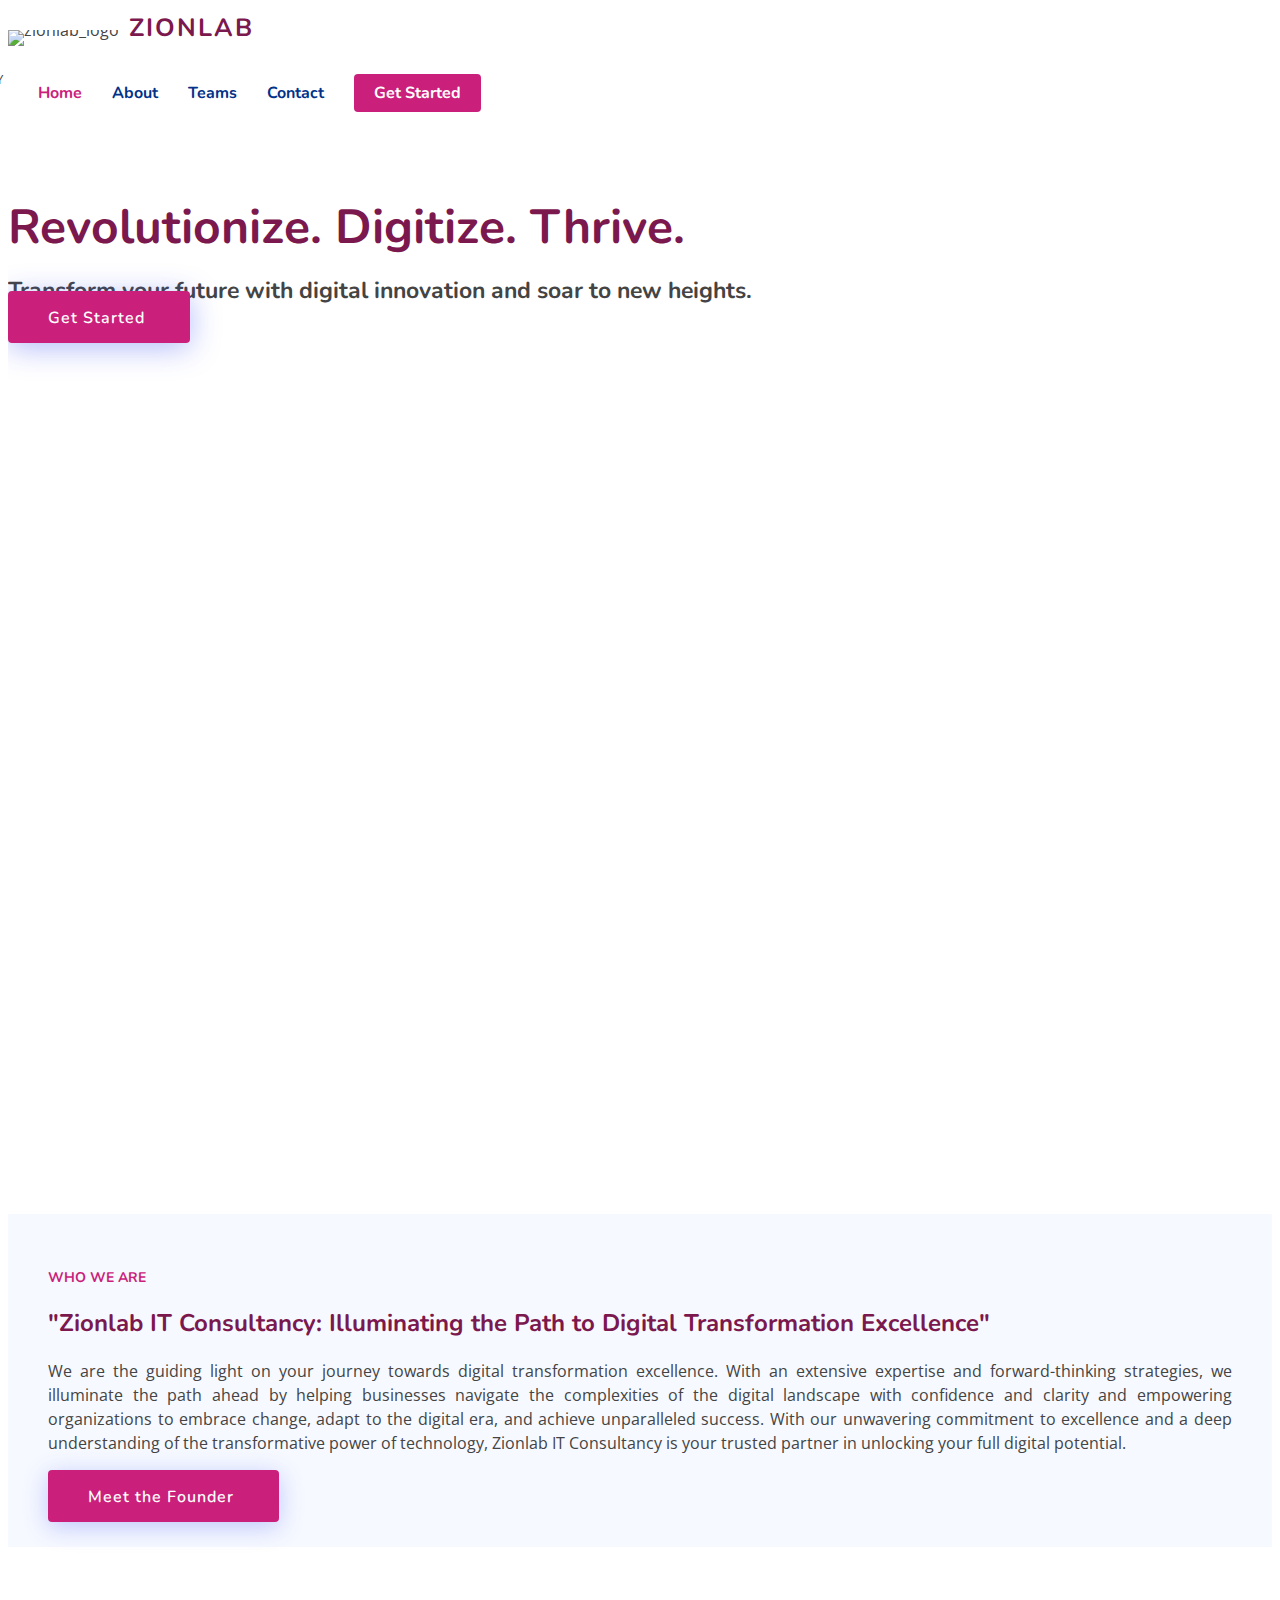
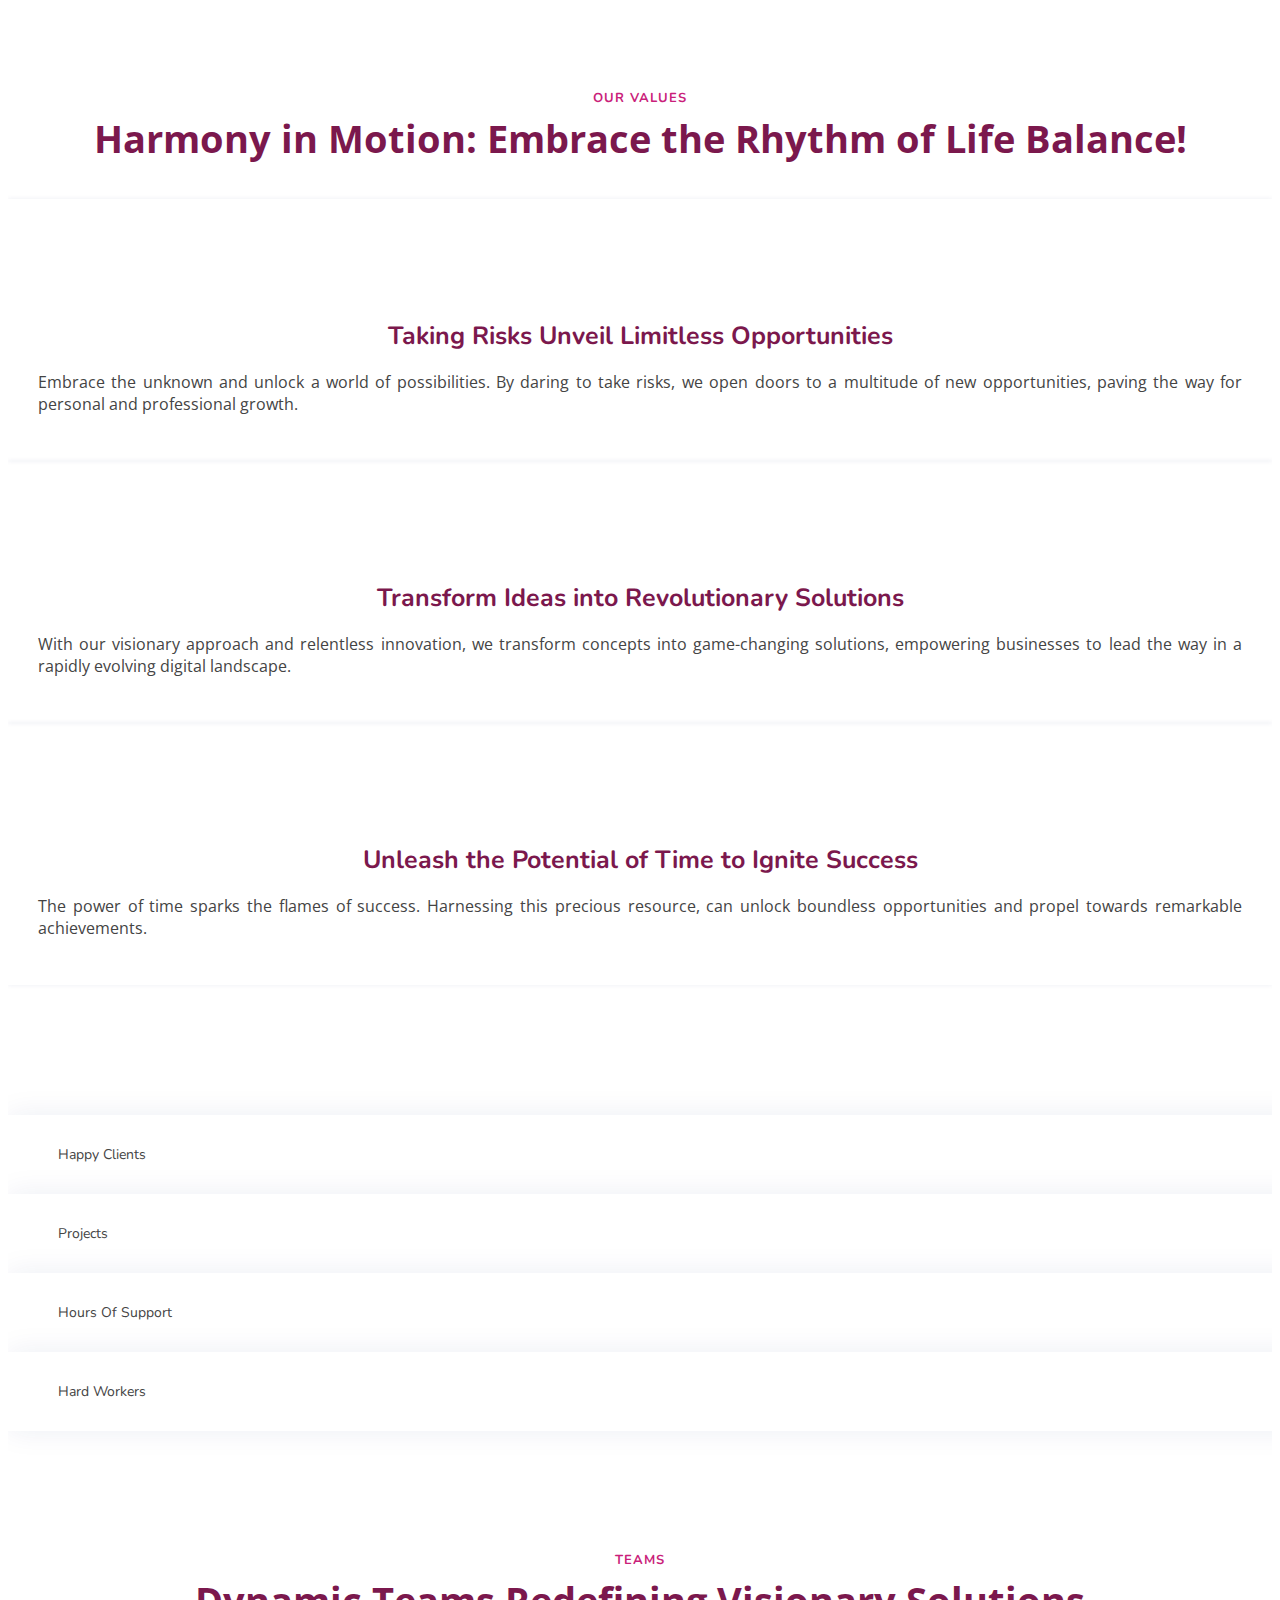
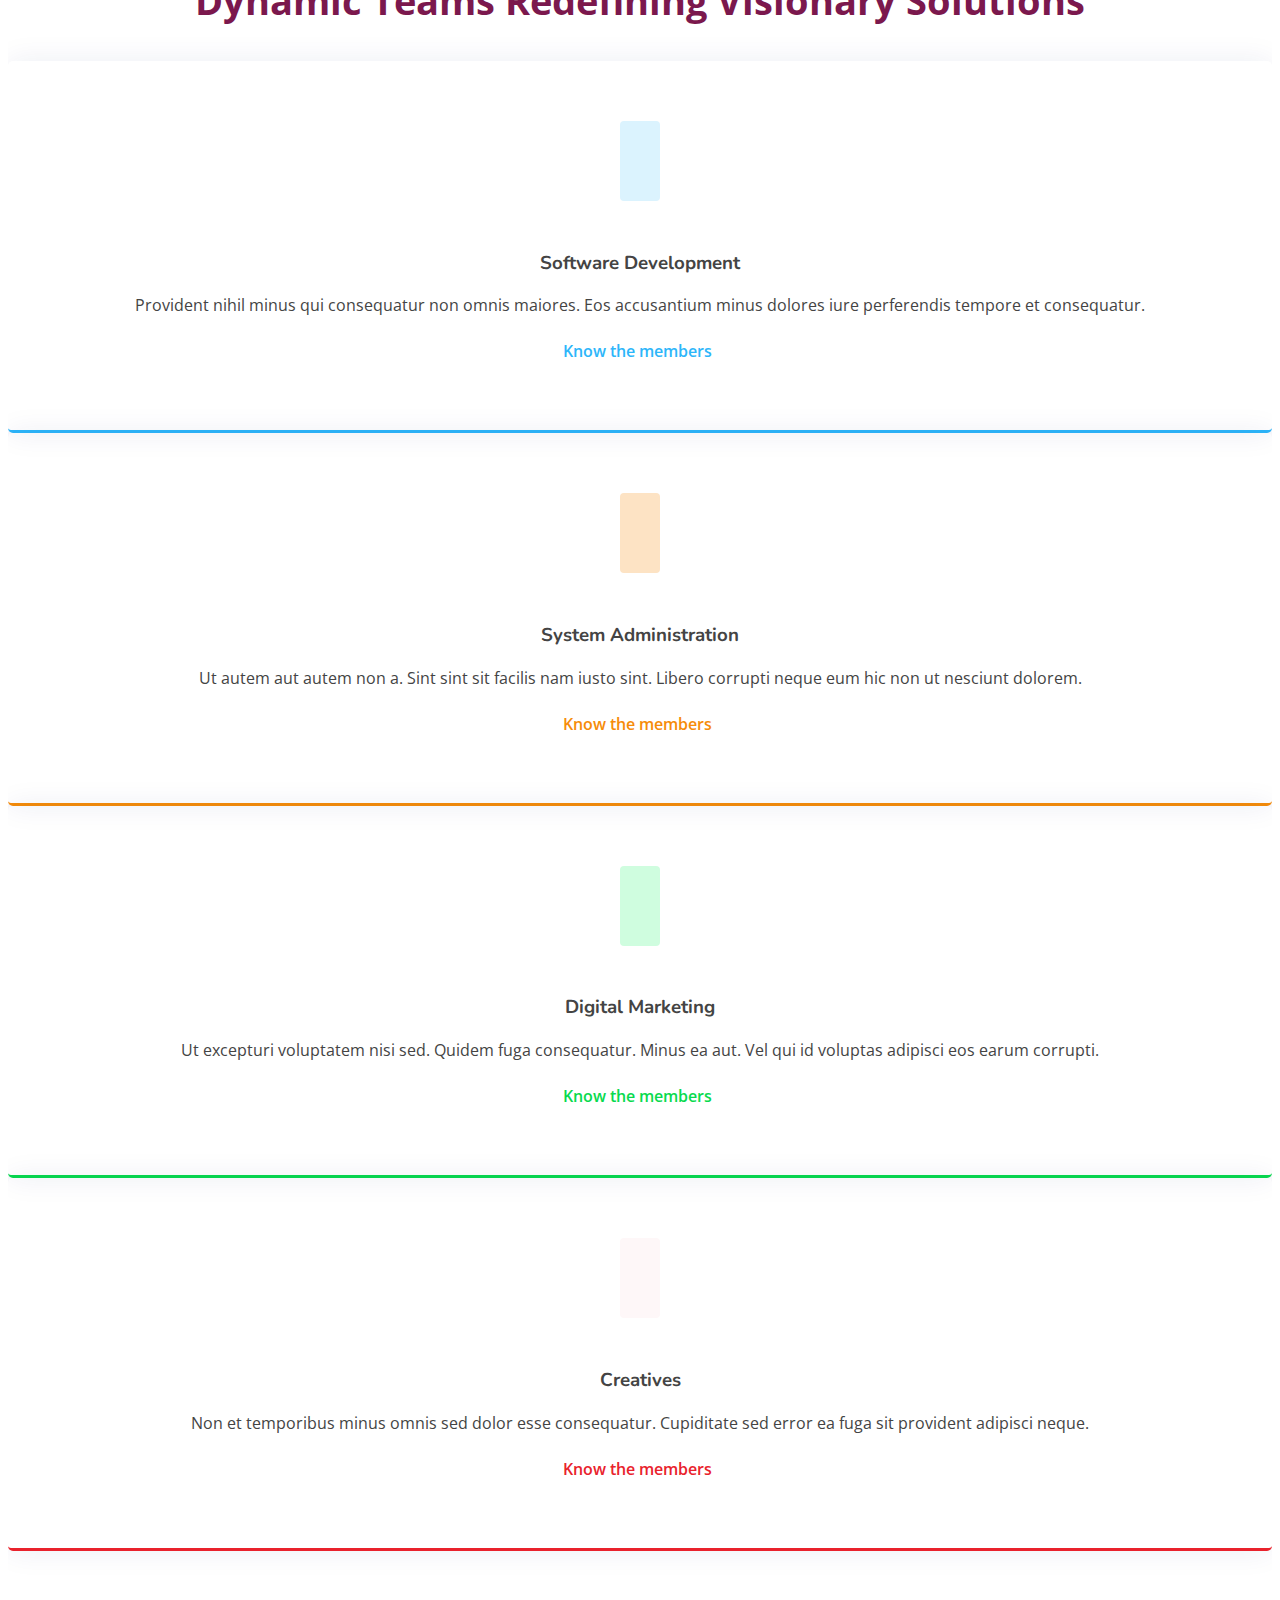
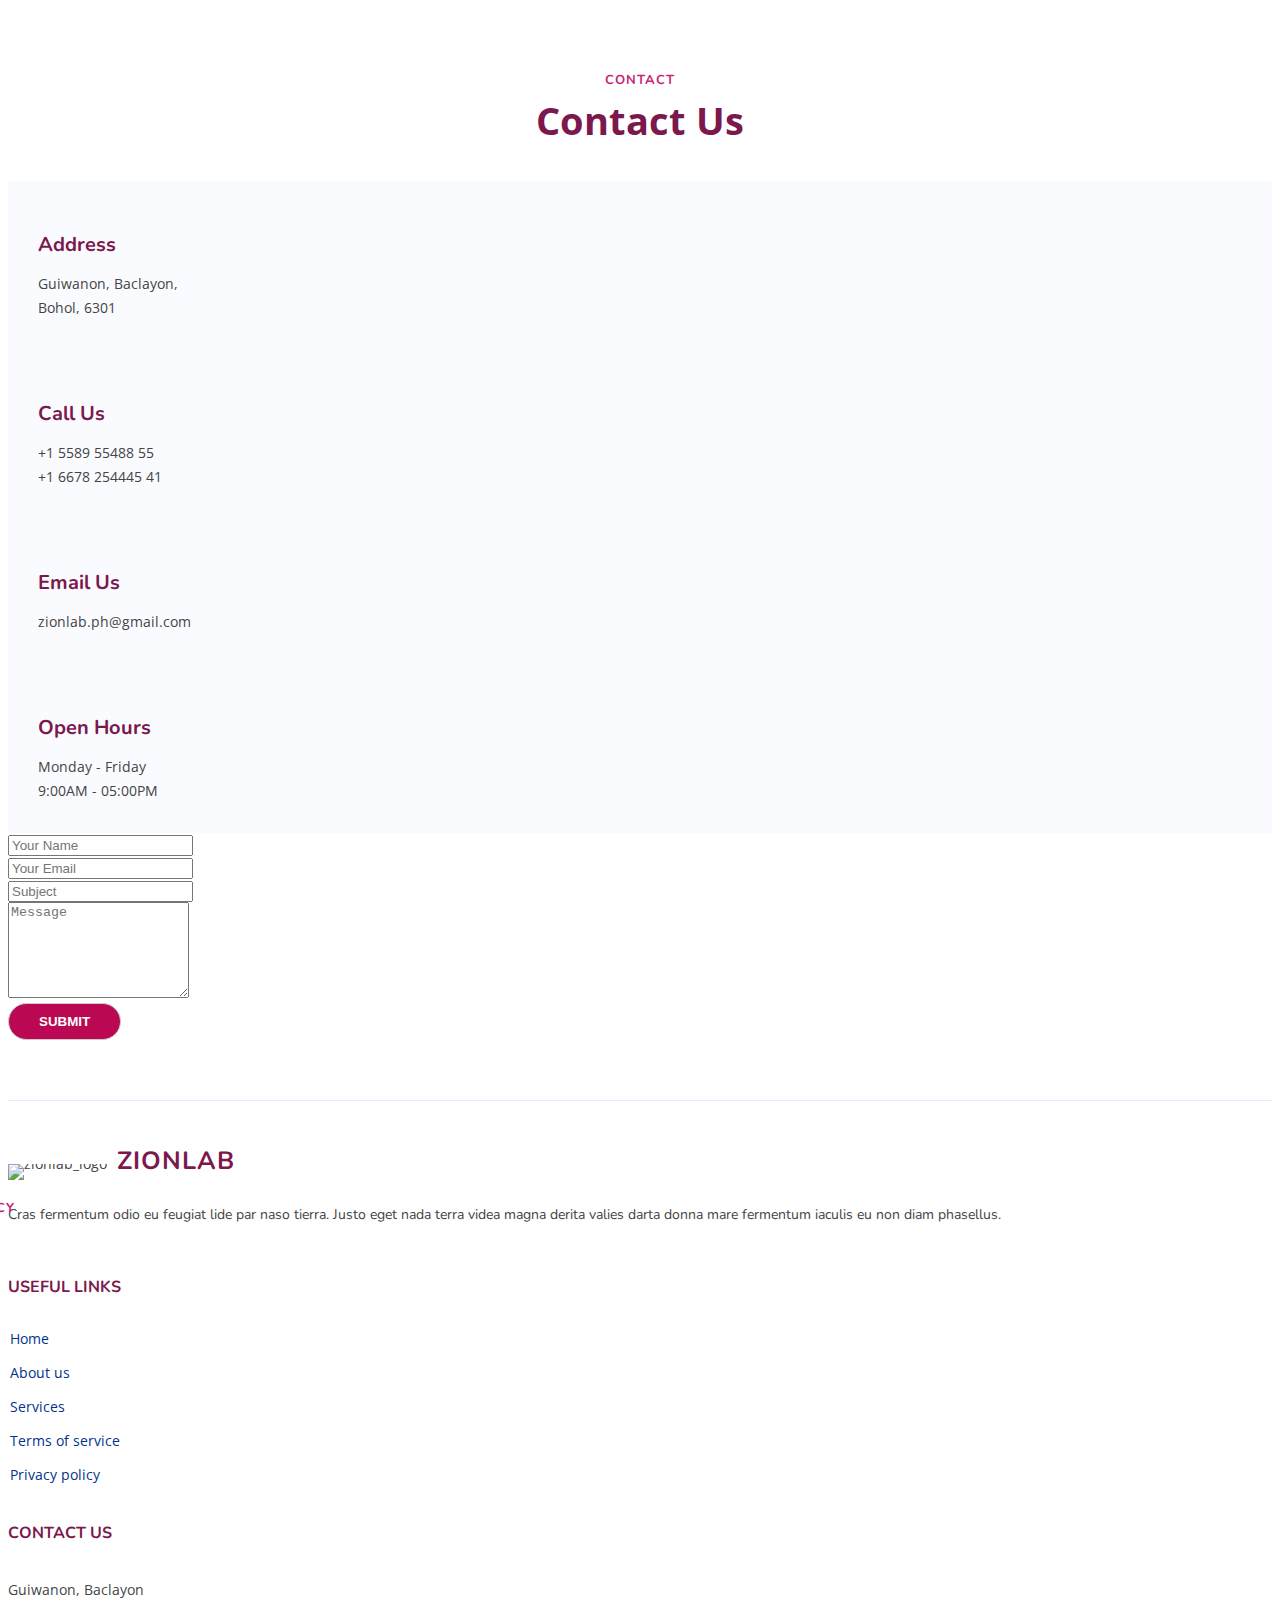
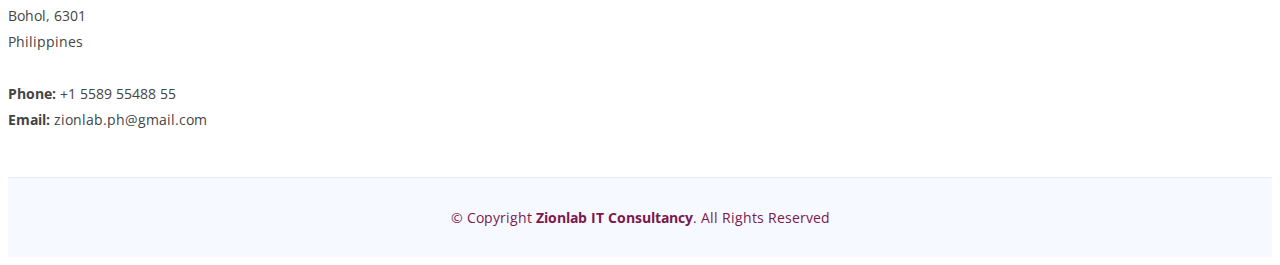
==== commit cb419243: "hatdog" ====
--- a/index.html
+++ b/index.html
@@ -158,7 +158,7 @@
                 of the transformative power of technology, Zionlab IT Consultancy is your trusted partner in unlocking your full digital potential.
               </p>
               <div class="text-center text-lg-start">
-                <a href="#" class="btn-read-more d-inline-flex align-items-center justify-content-center align-self-center">
+                <a href="founder.html" class="btn-read-more d-inline-flex align-items-center justify-content-center align-self-center">
                   <span>Meet the Founder</span>
                   <i class="bi bi-arrow-right"></i>
                 </a>
@@ -720,7 +720,7 @@
             </ul>
           </div>
 
-          <div class="col-lg-2 col-6 footer-links">
+          <!-- <div class="col-lg-2 col-6 footer-links">
             <h4>Our Services</h4>
             <ul>
               <li>Web Development</li>
@@ -731,7 +731,7 @@
               <li>Graphic Design</li>
               <li>Video Creation</li>
             </ul>
-          </div>
+          </div> -->
 
           <div class="col-lg-3 col-md-12 footer-contact text-center text-md-start">
             <h4>Contact Us</h4>
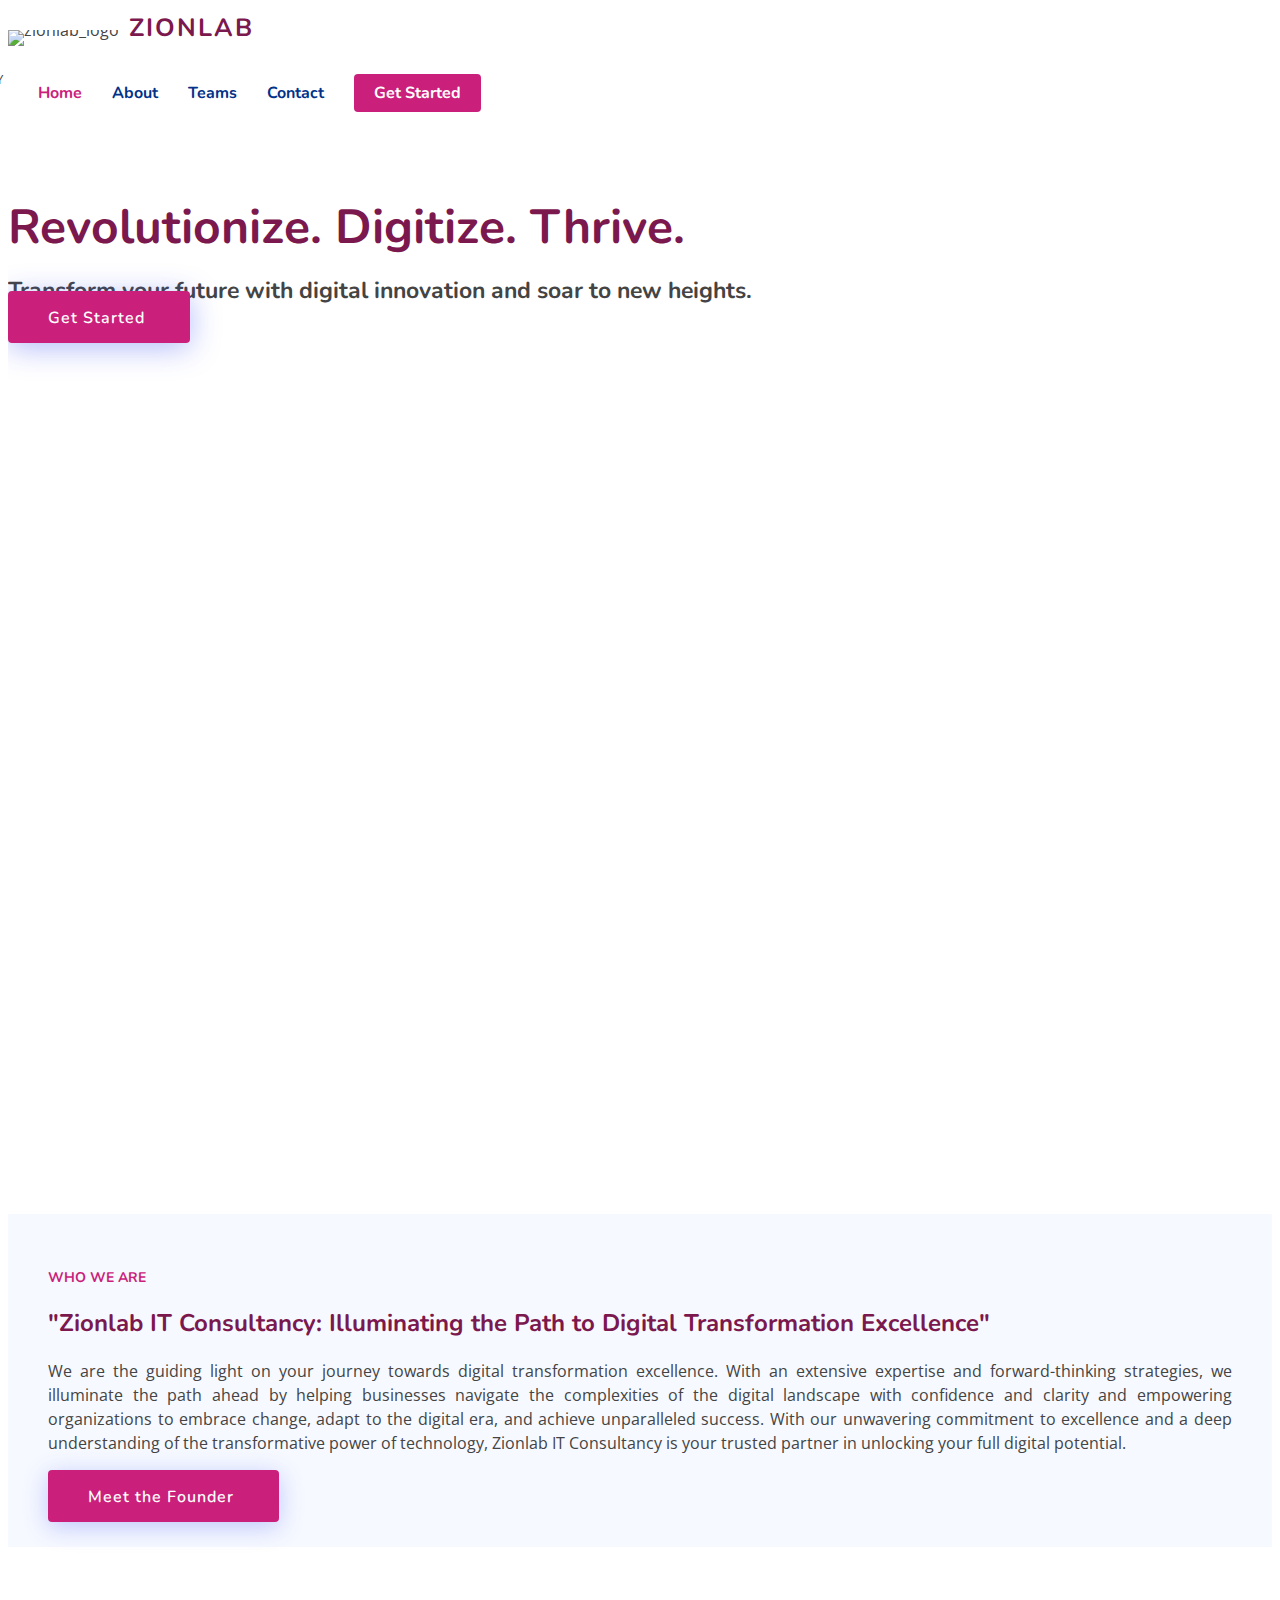
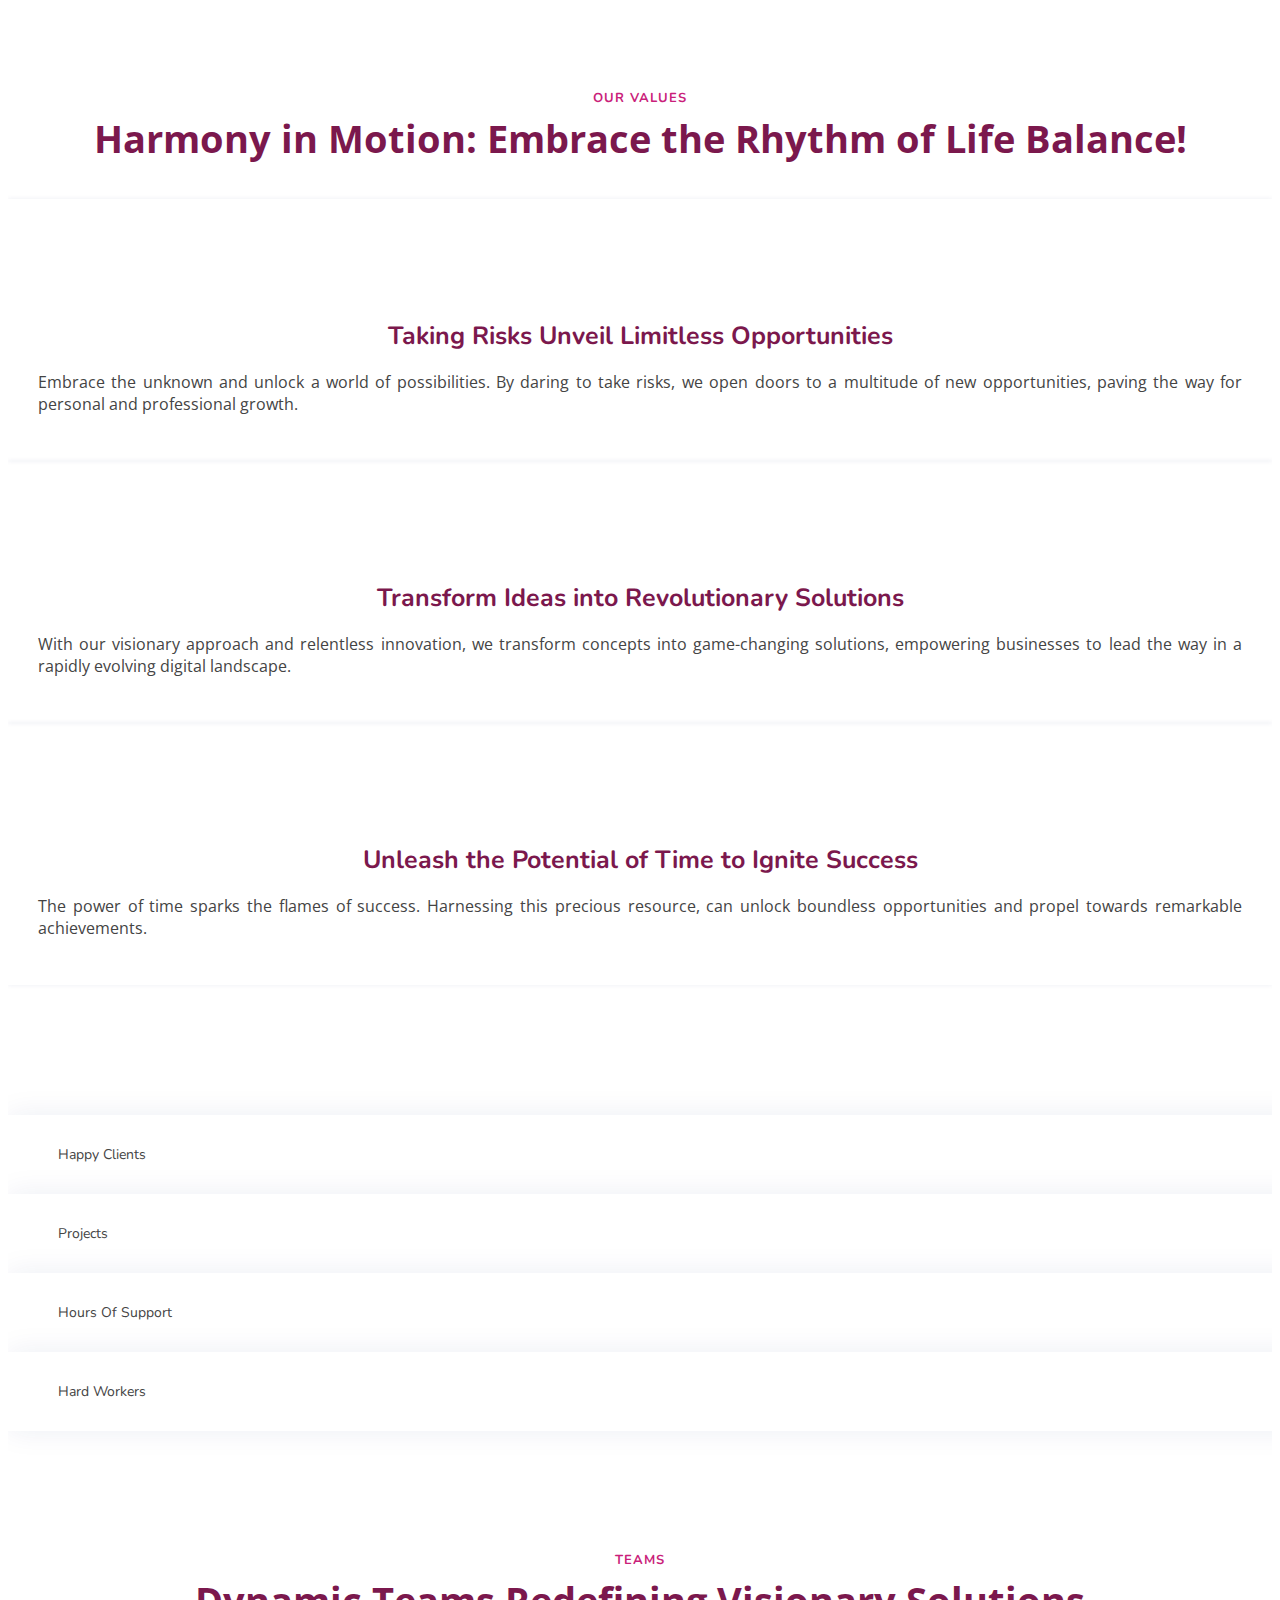
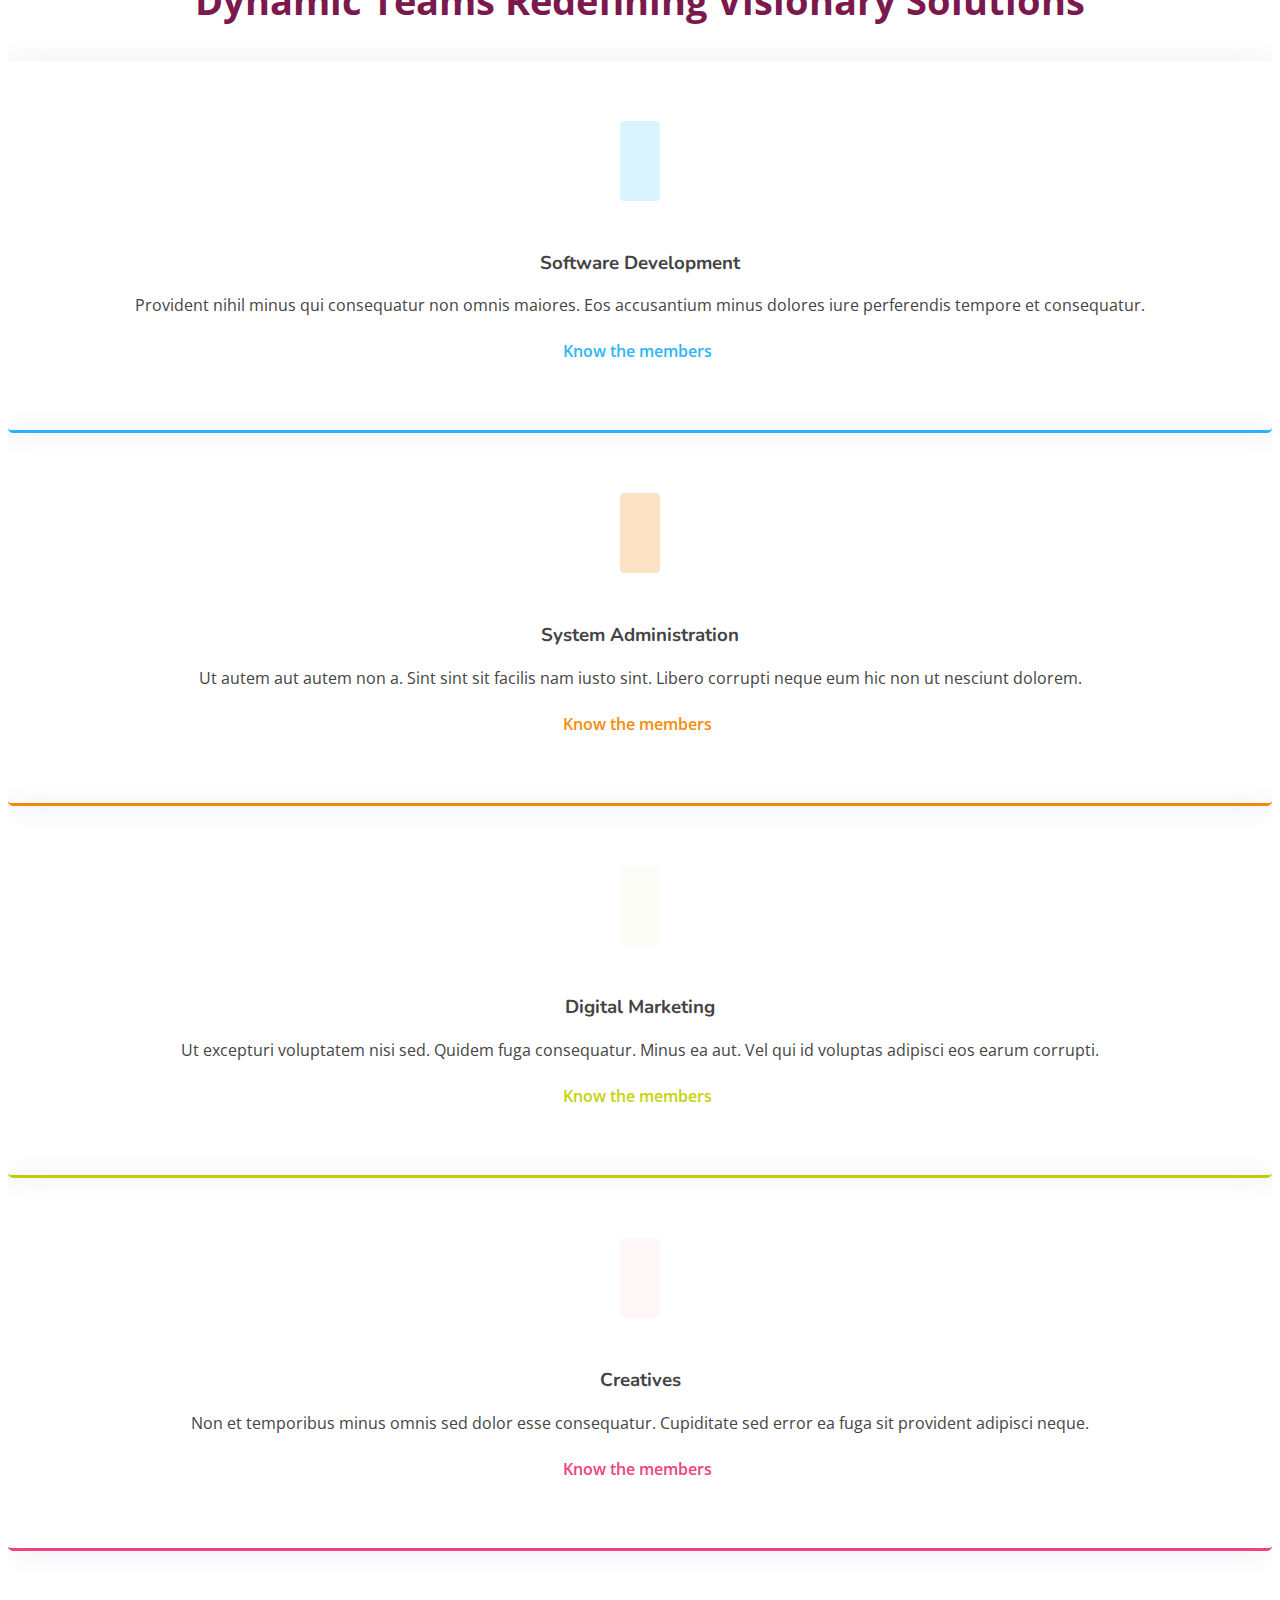
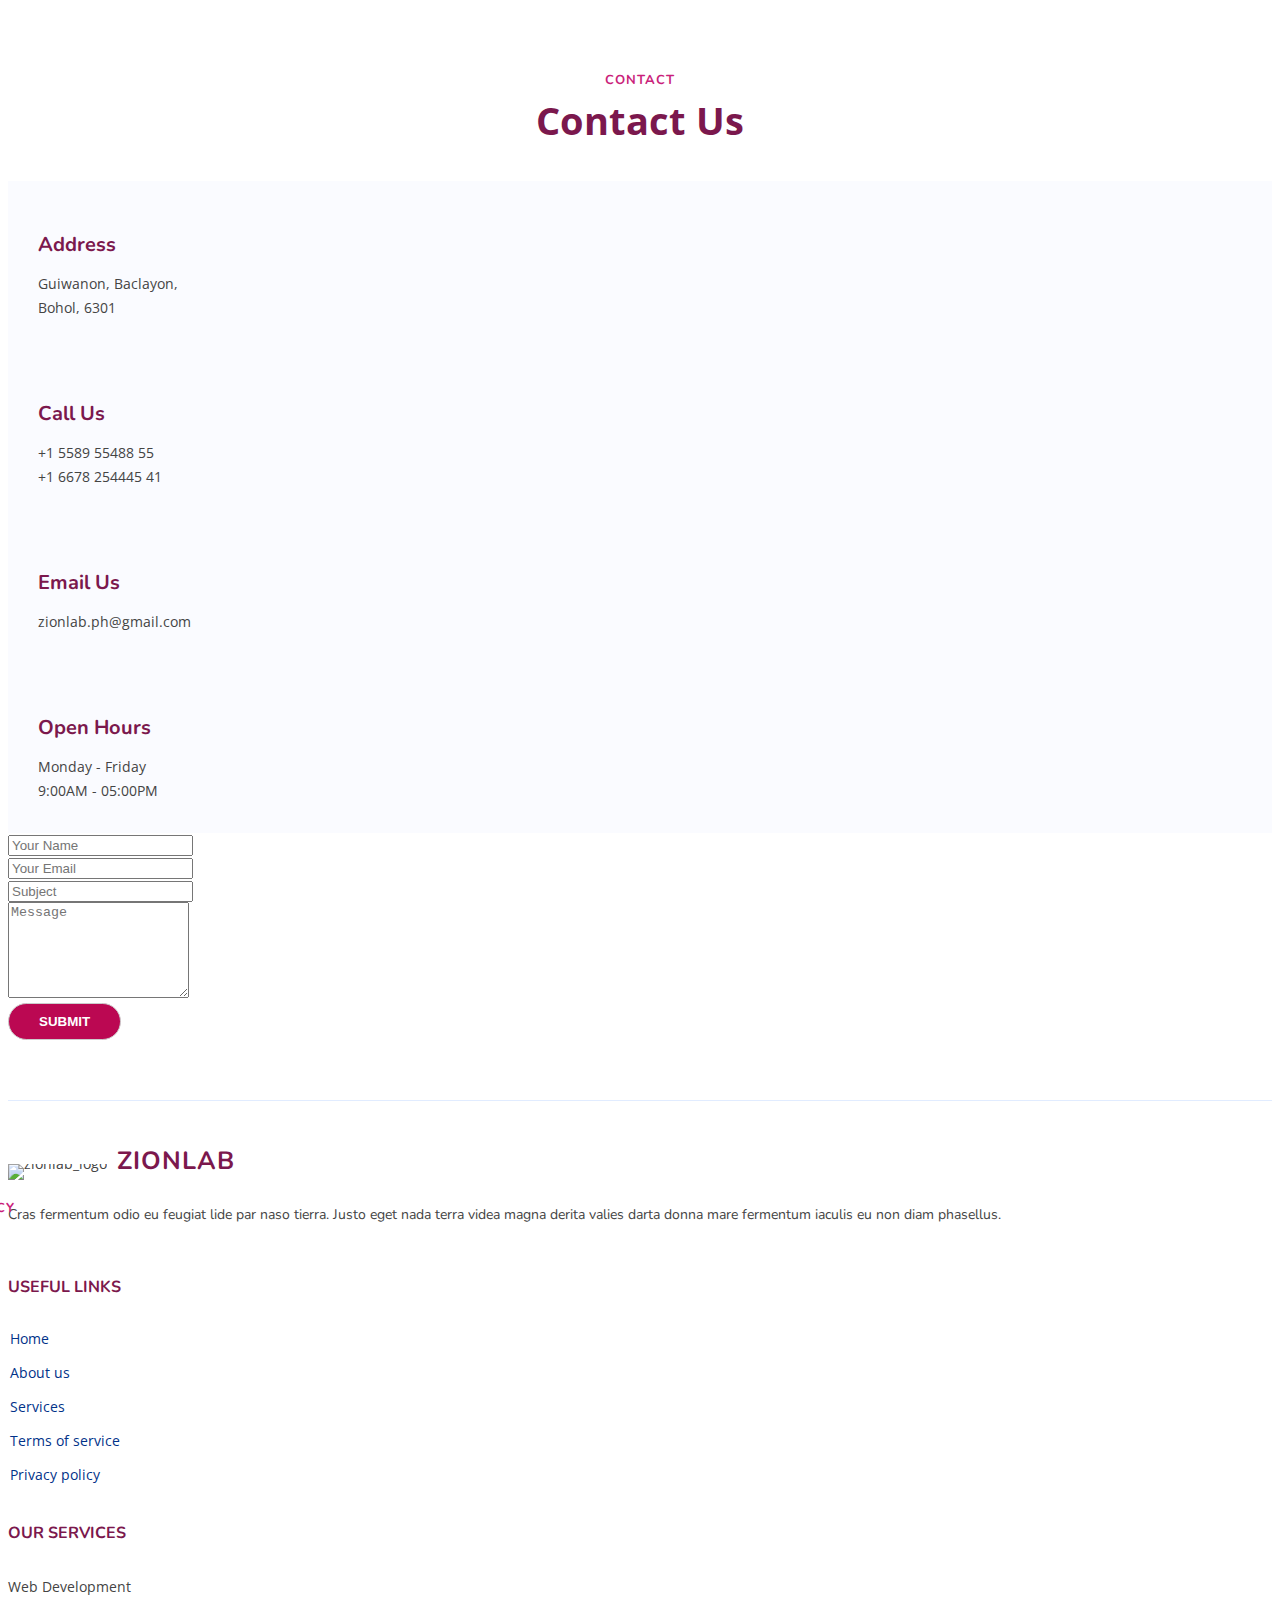
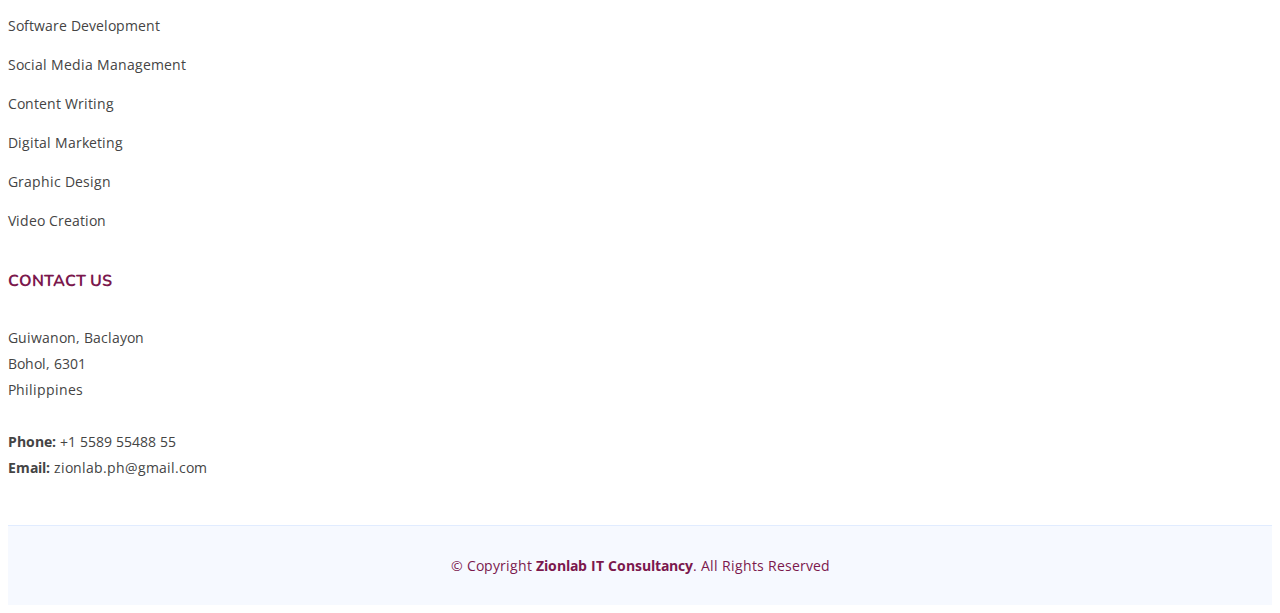
==== commit f13be13b: "added the founder page" ====
--- a/index.html
+++ b/index.html
@@ -720,7 +720,7 @@
             </ul>
           </div>
 
-          <!-- <div class="col-lg-2 col-6 footer-links">
+          <div class="col-lg-2 col-6 footer-links">
             <h4>Our Services</h4>
             <ul>
               <li>Web Development</li>
@@ -731,7 +731,7 @@
               <li>Graphic Design</li>
               <li>Video Creation</li>
             </ul>
-          </div> -->
+          </div>
 
           <div class="col-lg-3 col-md-12 footer-contact text-center text-md-start">
             <h4>Contact Us</h4>
--- a/assets/css/style.css
+++ b/assets/css/style.css
@@ -897,37 +897,37 @@
 }
 
 .services .service-box.green {
-  border-bottom: 3px solid #08da4e;
+  border-bottom: 3px solid #c5d308;
 }
 
 .services .service-box.green .icon {
-  color: #08da4e;
-  background: #cffddf;
+  color: #c5d308;
+  background: #fdfdf8;
 }
 
 .services .service-box.green .read-more {
-  color: #08da4e;
+  color: #c5d308;
 }
 
 .services .service-box.green:hover {
-  background: #08da4e;
+  background: #c5d308;
 }
 
 .services .service-box.red {
-  border-bottom: 3px solid #e9222c;
+  border-bottom: 3px solid #f14084;
 }
 
 .services .service-box.red .icon {
-  color: #e9222c;
+  color: #f14084;
   background: #fef7f8;
 }
 
 .services .service-box.red .read-more {
-  color: #e9222c;
+  color: #f14084;
 }
 
 .services .service-box.red:hover {
-  background: #e9222c;
+  background: #f14084;
 }
 
 .services .service-box.purple {
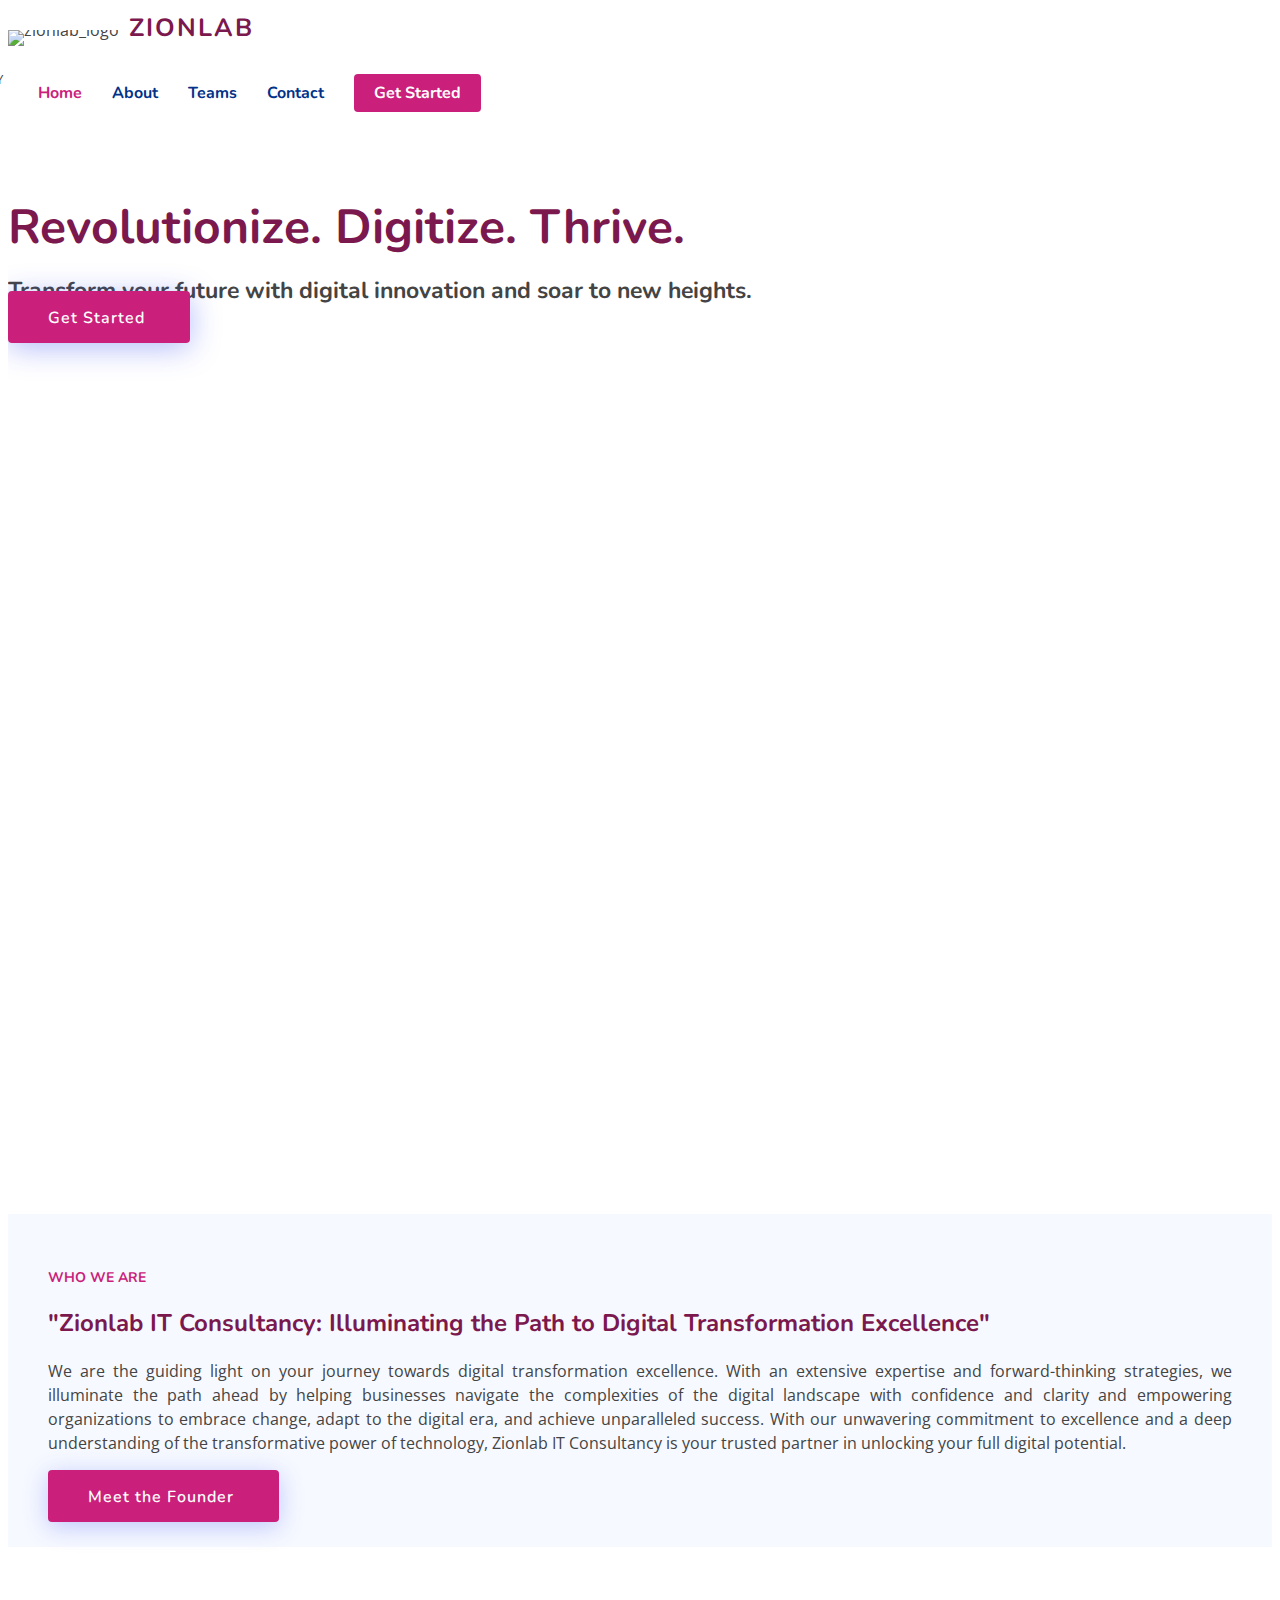
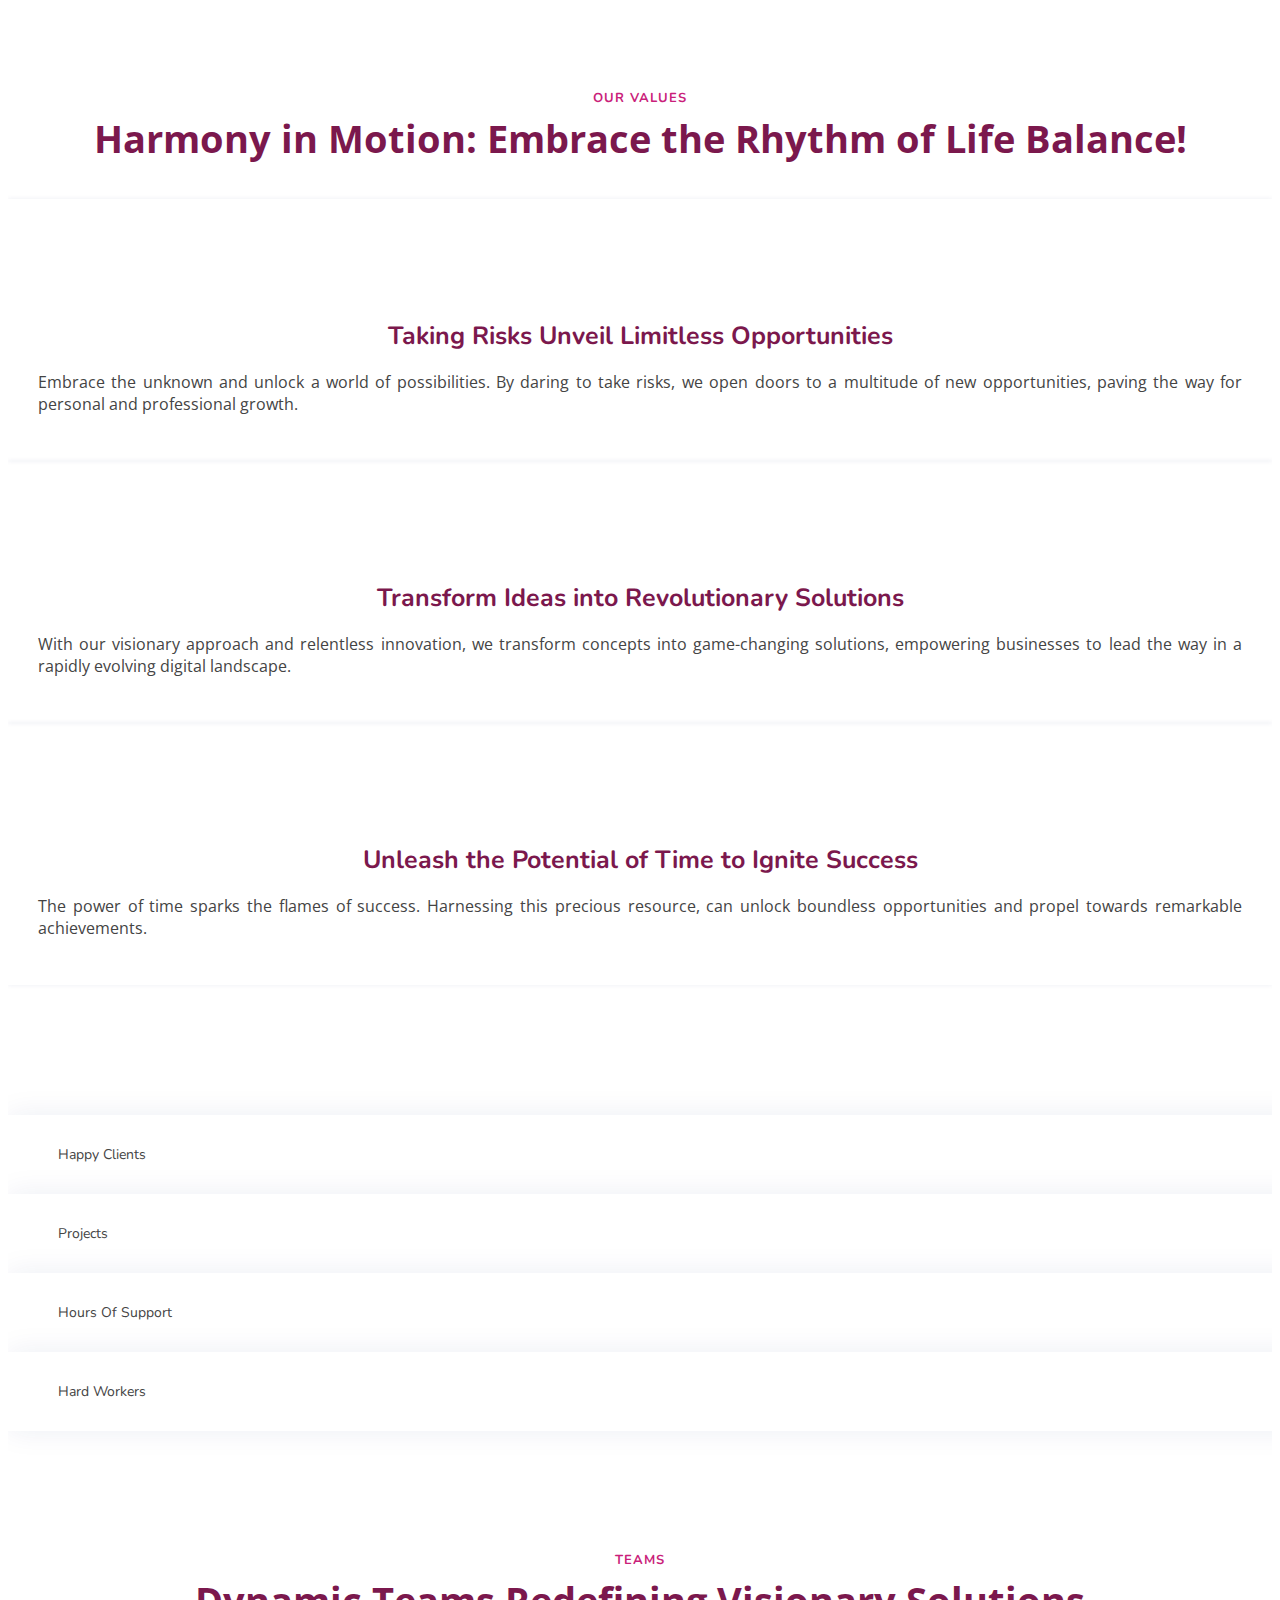
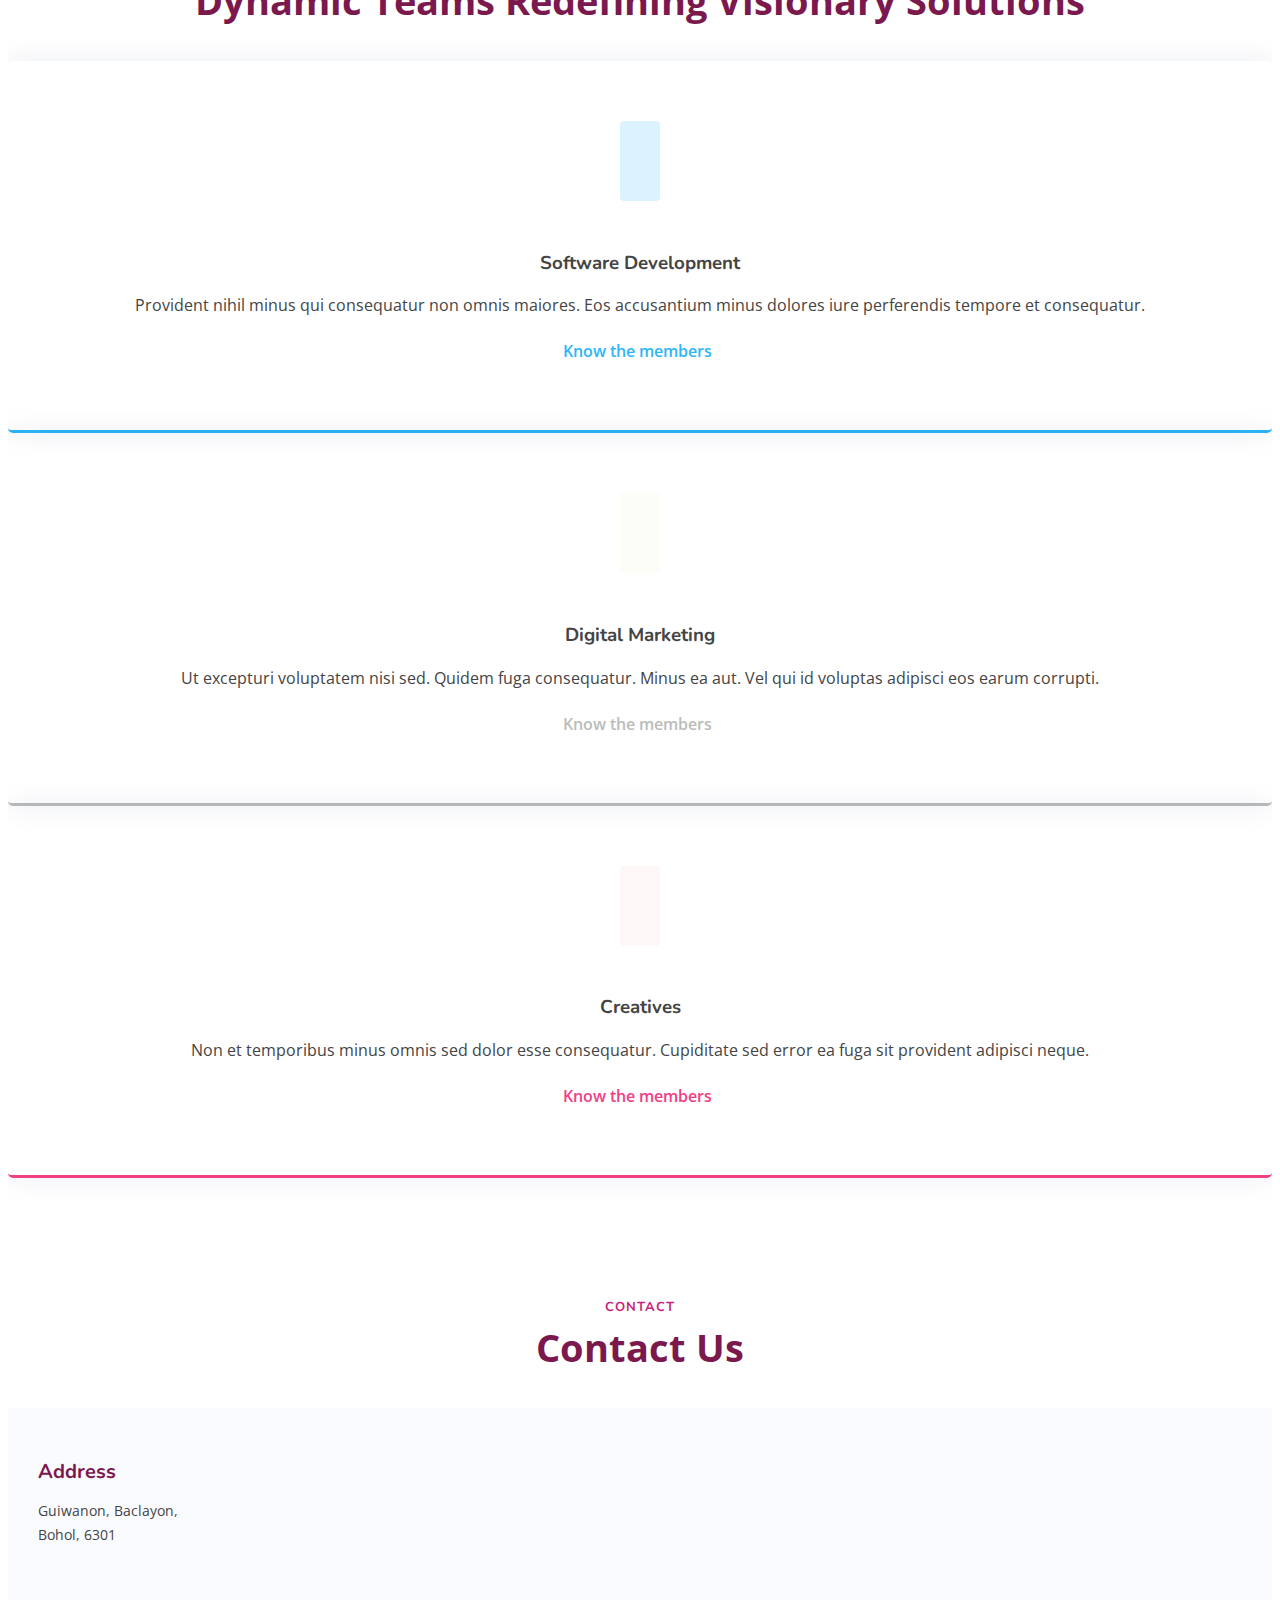
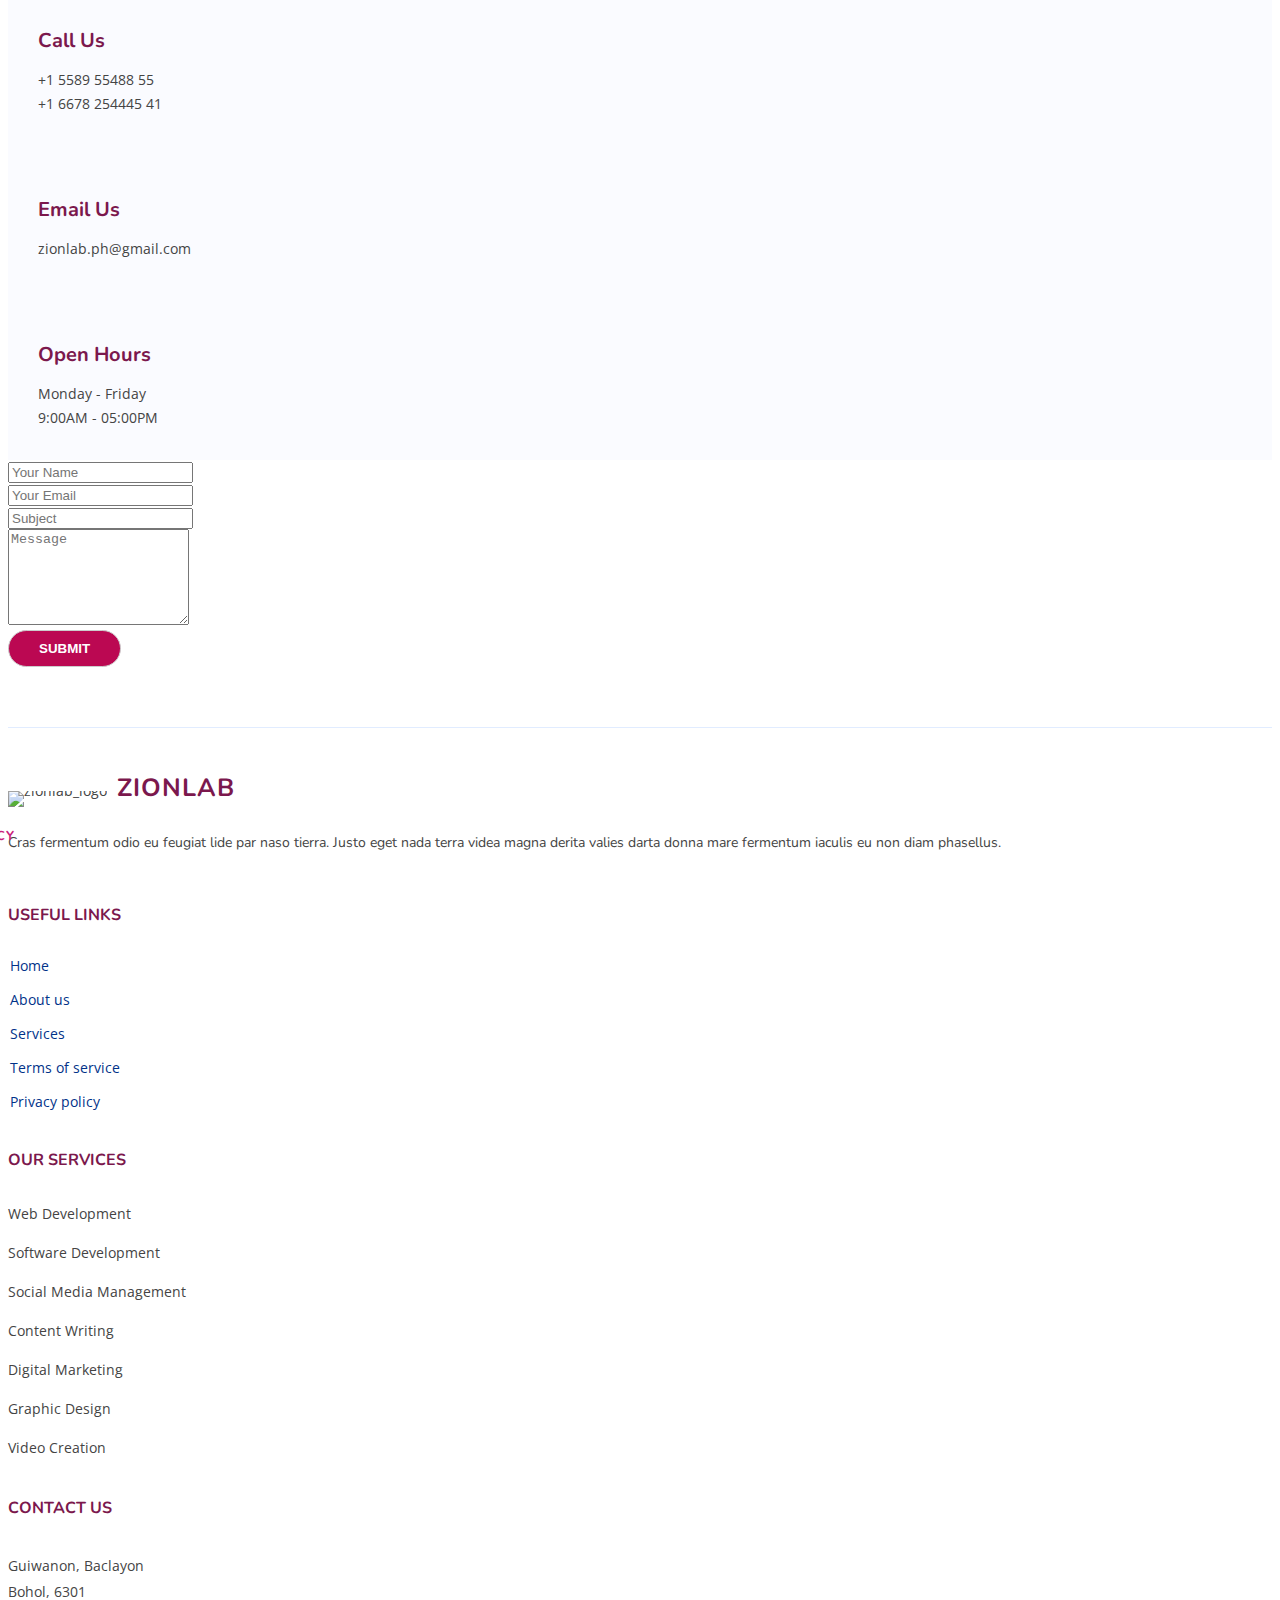
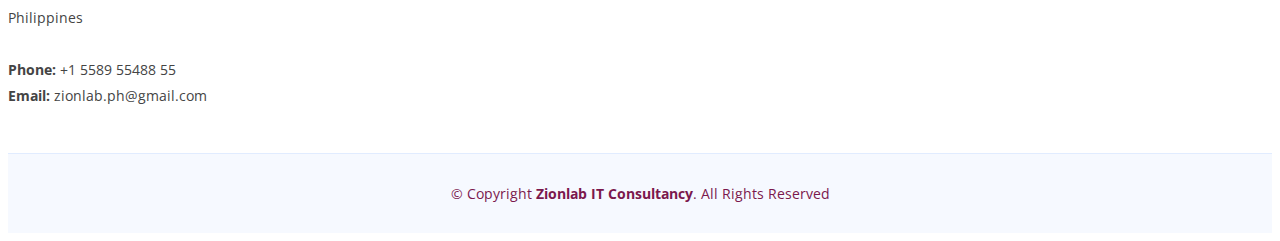
==== commit aca6174f: "adding pics of other members" ====
--- a/index.html
+++ b/index.html
@@ -281,7 +281,7 @@
           <p>Dynamic Teams Redefining Visionary Solutions</p>
         </header>
 
-        <div class="row gy-4">
+        <div class="row gy-4 d-flex justify-content-center">
 
           <div class="col-lg-3 col-md-6" data-aos="fade-up" data-aos-delay="200">
             <div class="service-box blue">
@@ -292,14 +292,14 @@
             </div>
           </div>
 
-          <div class="col-lg-3 col-md-6" data-aos="fade-up" data-aos-delay="300">
+          <!-- <div class="col-lg-3 col-md-6" data-aos="fade-up" data-aos-delay="300">
             <div class="service-box orange">
               <i class="ri-discuss-line icon"></i>
               <h3>System Administration</h3>
               <p>Ut autem aut autem non a. Sint sint sit facilis nam iusto sint. Libero corrupti neque eum hic non ut nesciunt dolorem.</p>
               <a href="system-administration.html" class="read-more"><span>Know the members</span> <i class="bi bi-arrow-right"></i></a>
             </div>
-          </div>
+          </div> -->
 
           <div class="col-lg-3 col-md-6" data-aos="fade-up" data-aos-delay="400">
             <div class="service-box green">
--- a/assets/css/style.css
+++ b/assets/css/style.css
@@ -897,20 +897,20 @@
 }
 
 .services .service-box.green {
-  border-bottom: 3px solid #c5d308;
+  border-bottom: 3px solid #babdb9;
 }
 
 .services .service-box.green .icon {
-  color: #c5d308;
+  color: #babdb9;
   background: #fdfdf8;
 }
 
 .services .service-box.green .read-more {
-  color: #c5d308;
+  color: #babdb9;
 }
 
 .services .service-box.green:hover {
-  background: #c5d308;
+  background: #babdb9;
 }
 
 .services .service-box.red {
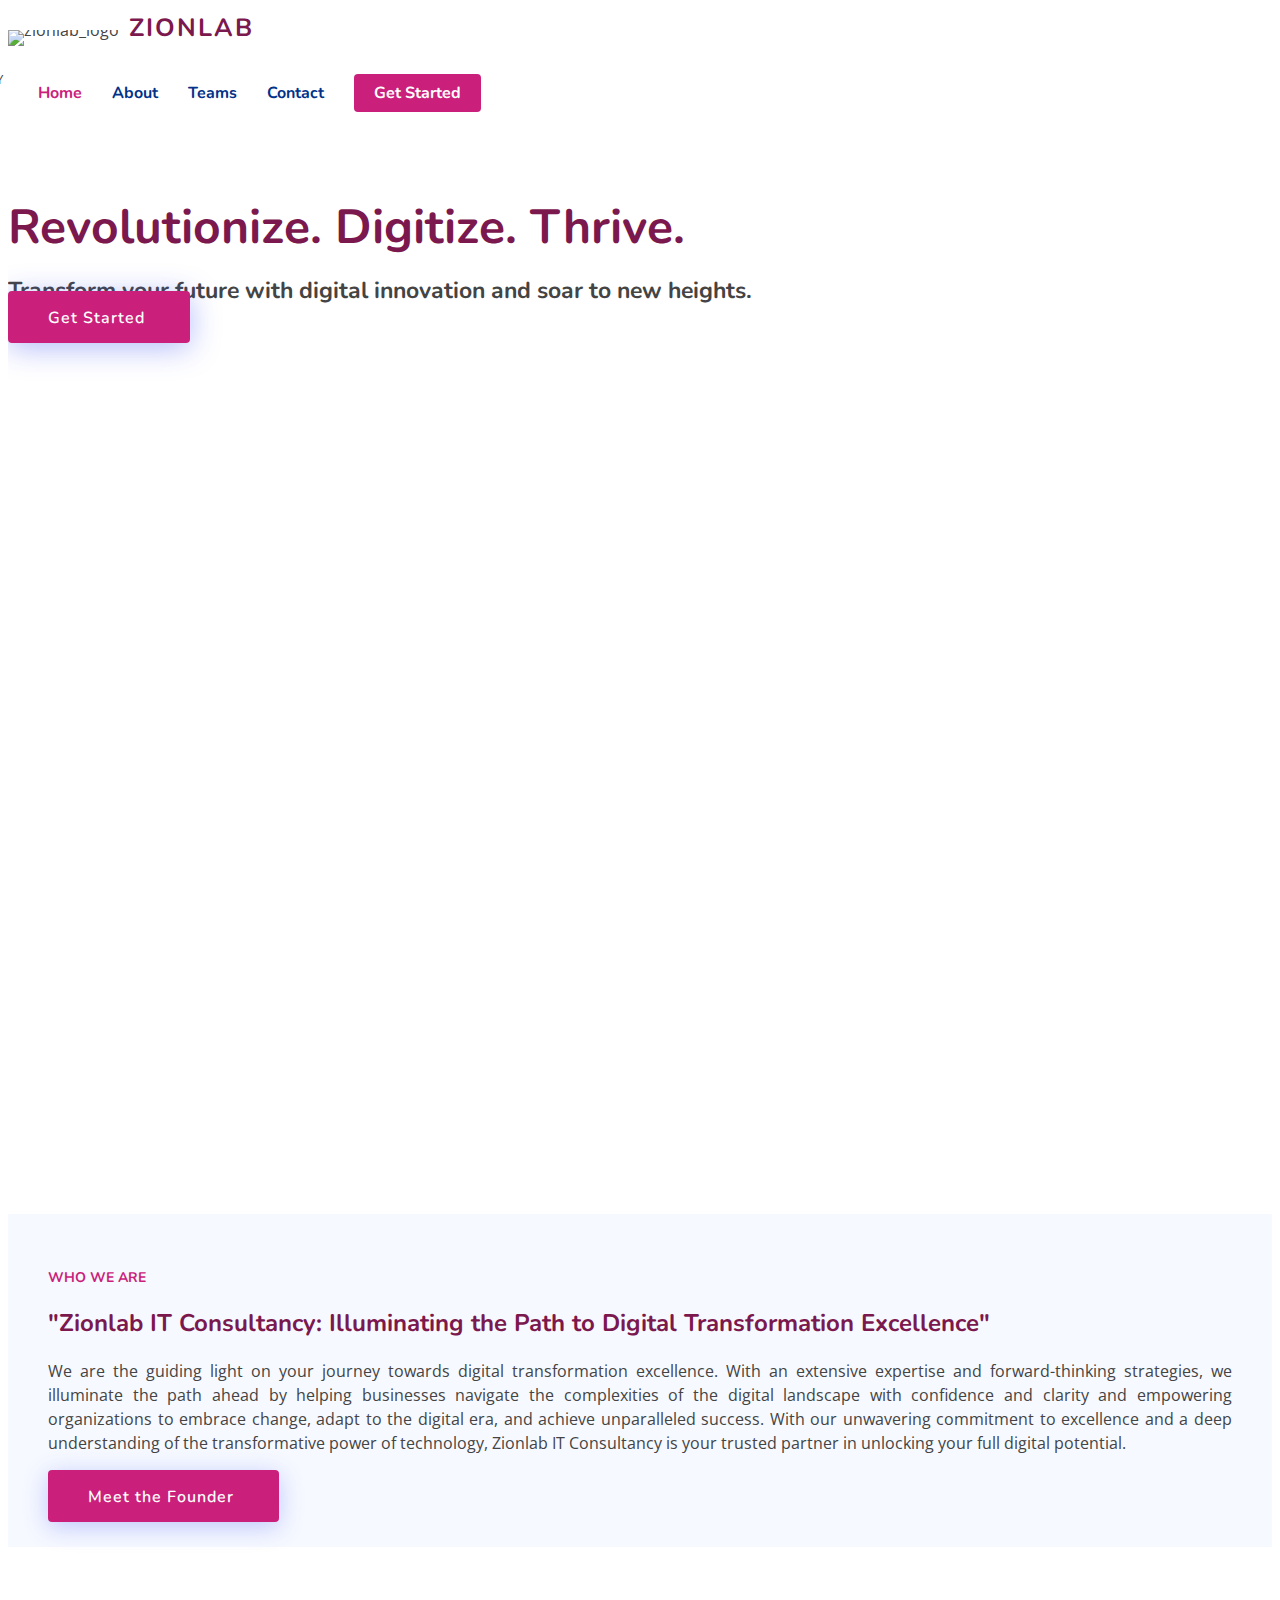
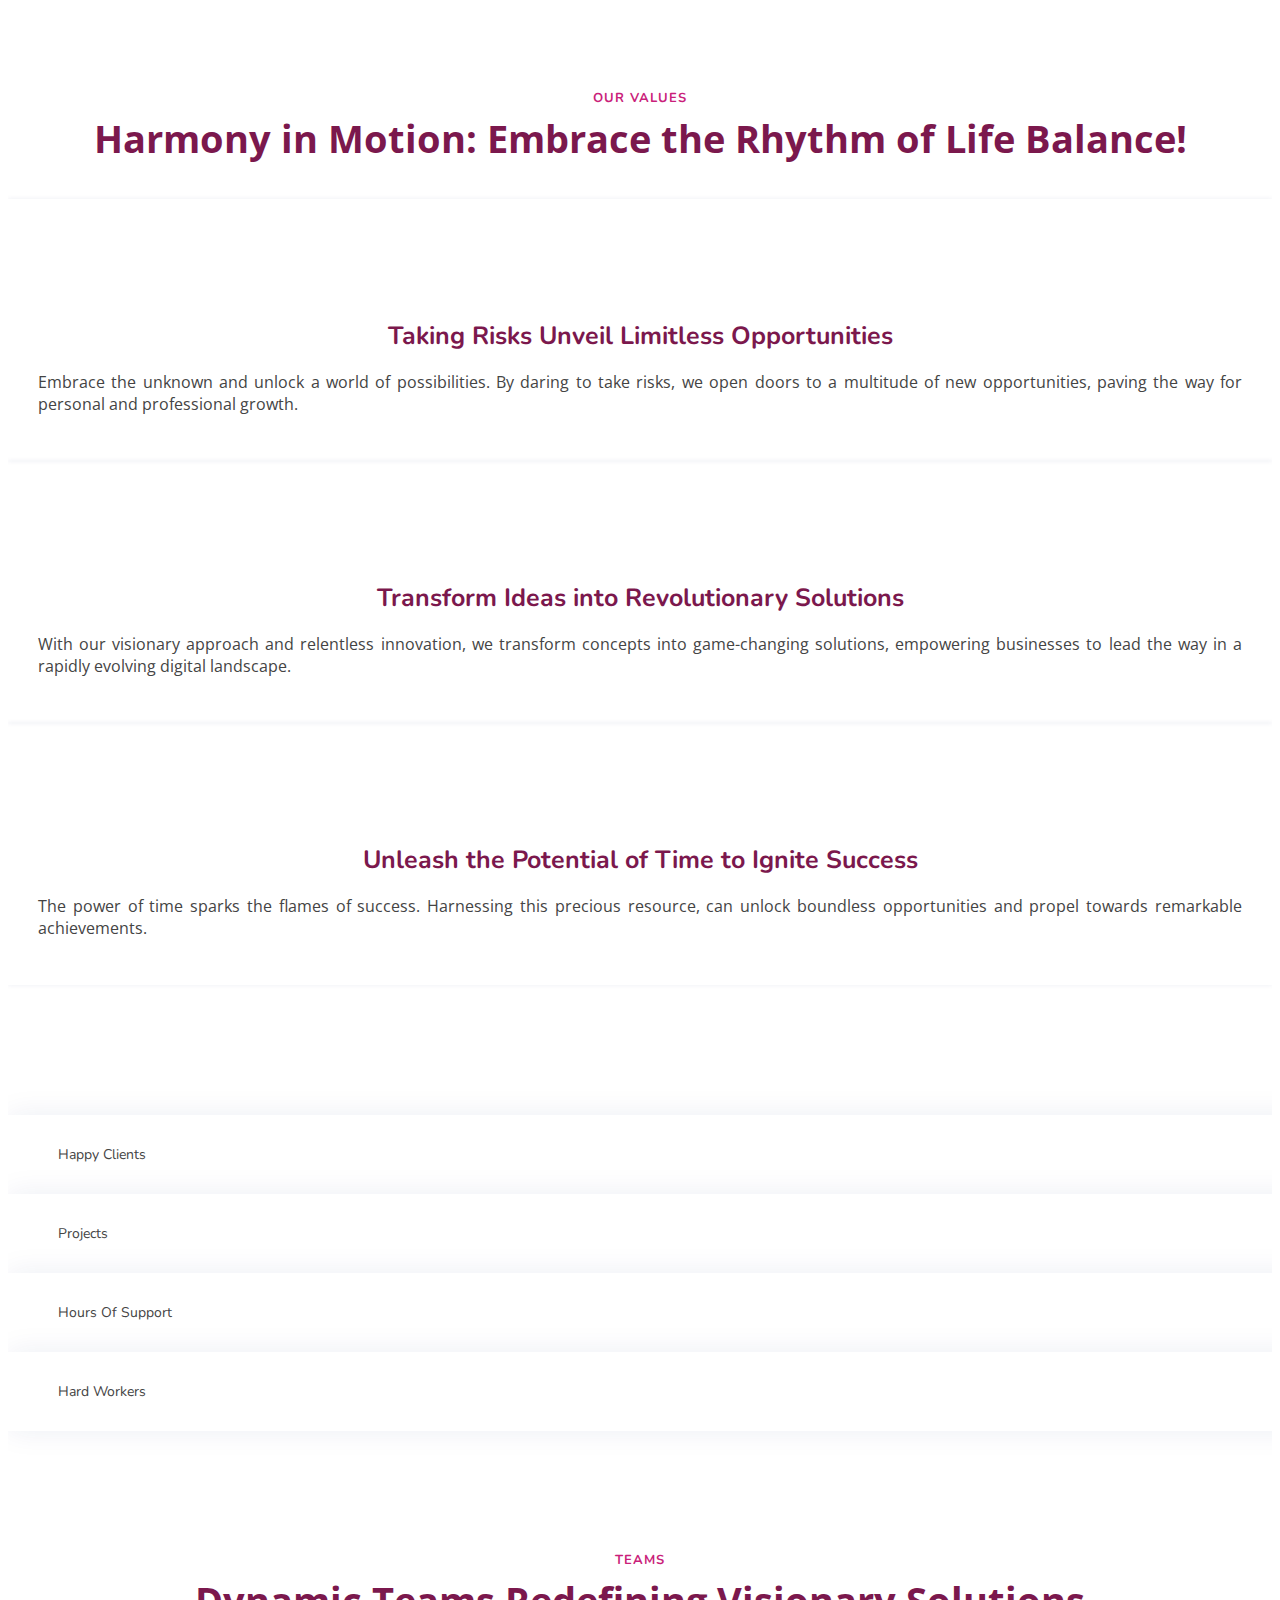
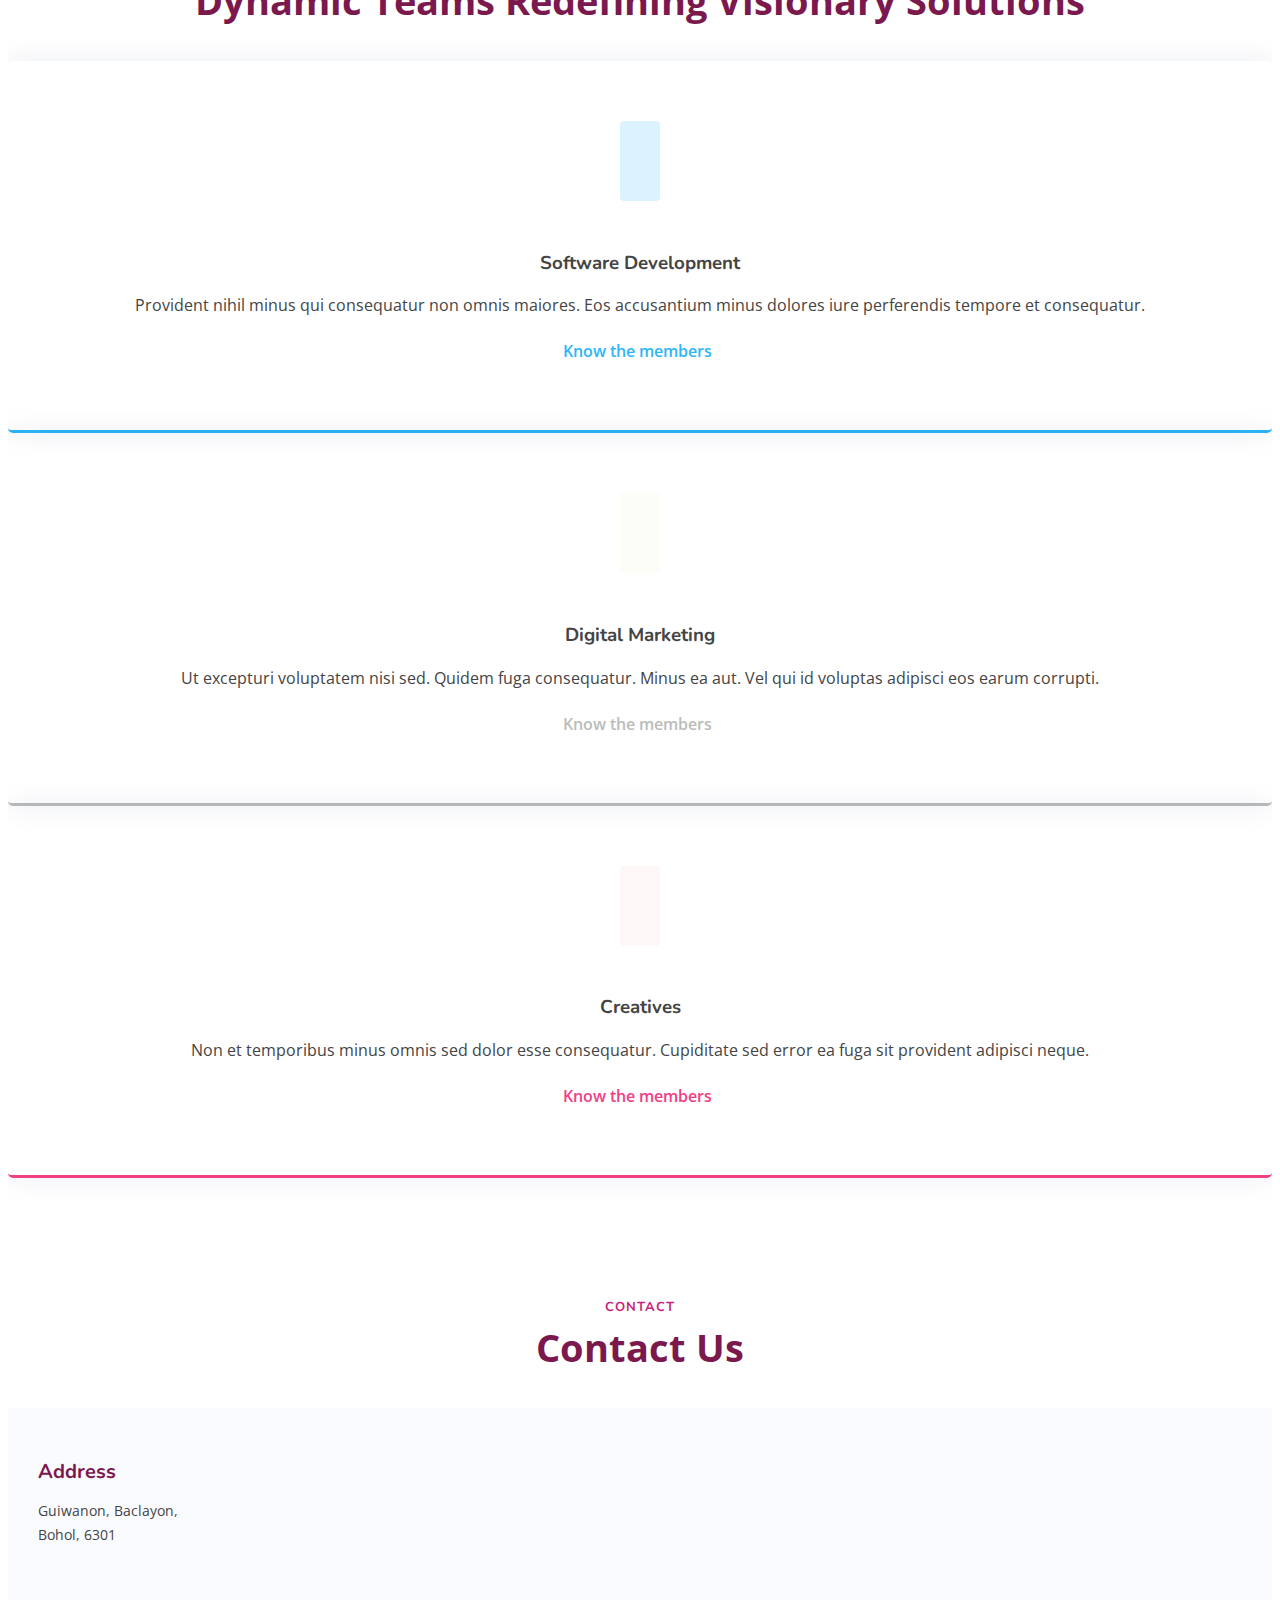
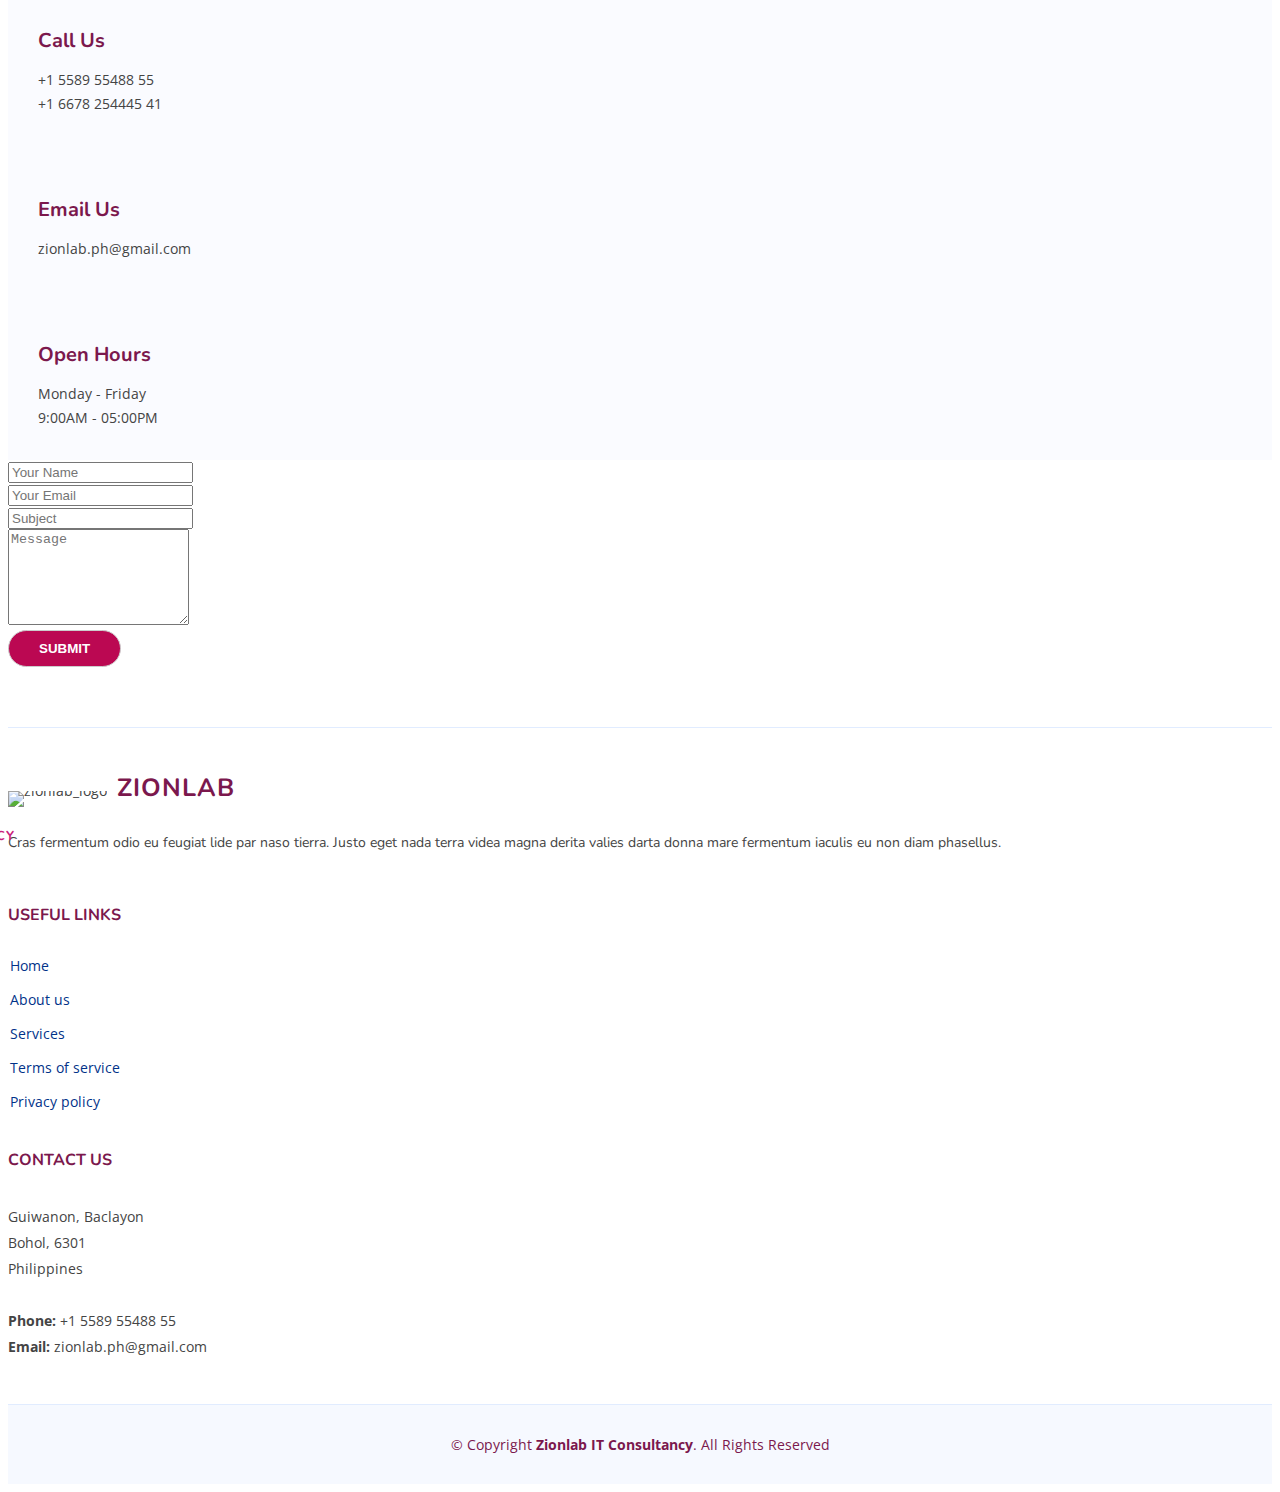
==== commit 6761b209: "Merge branch 'main' of https://github.com/thequackingduck/zionlab_website" ====
--- a/index.html
+++ b/index.html
@@ -720,7 +720,7 @@
             </ul>
           </div>
 
-          <div class="col-lg-2 col-6 footer-links">
+          <!-- <div class="col-lg-2 col-6 footer-links">
             <h4>Our Services</h4>
             <ul>
               <li>Web Development</li>
@@ -731,7 +731,7 @@
               <li>Graphic Design</li>
               <li>Video Creation</li>
             </ul>
-          </div>
+          </div> -->
 
           <div class="col-lg-3 col-md-12 footer-contact text-center text-md-start">
             <h4>Contact Us</h4>
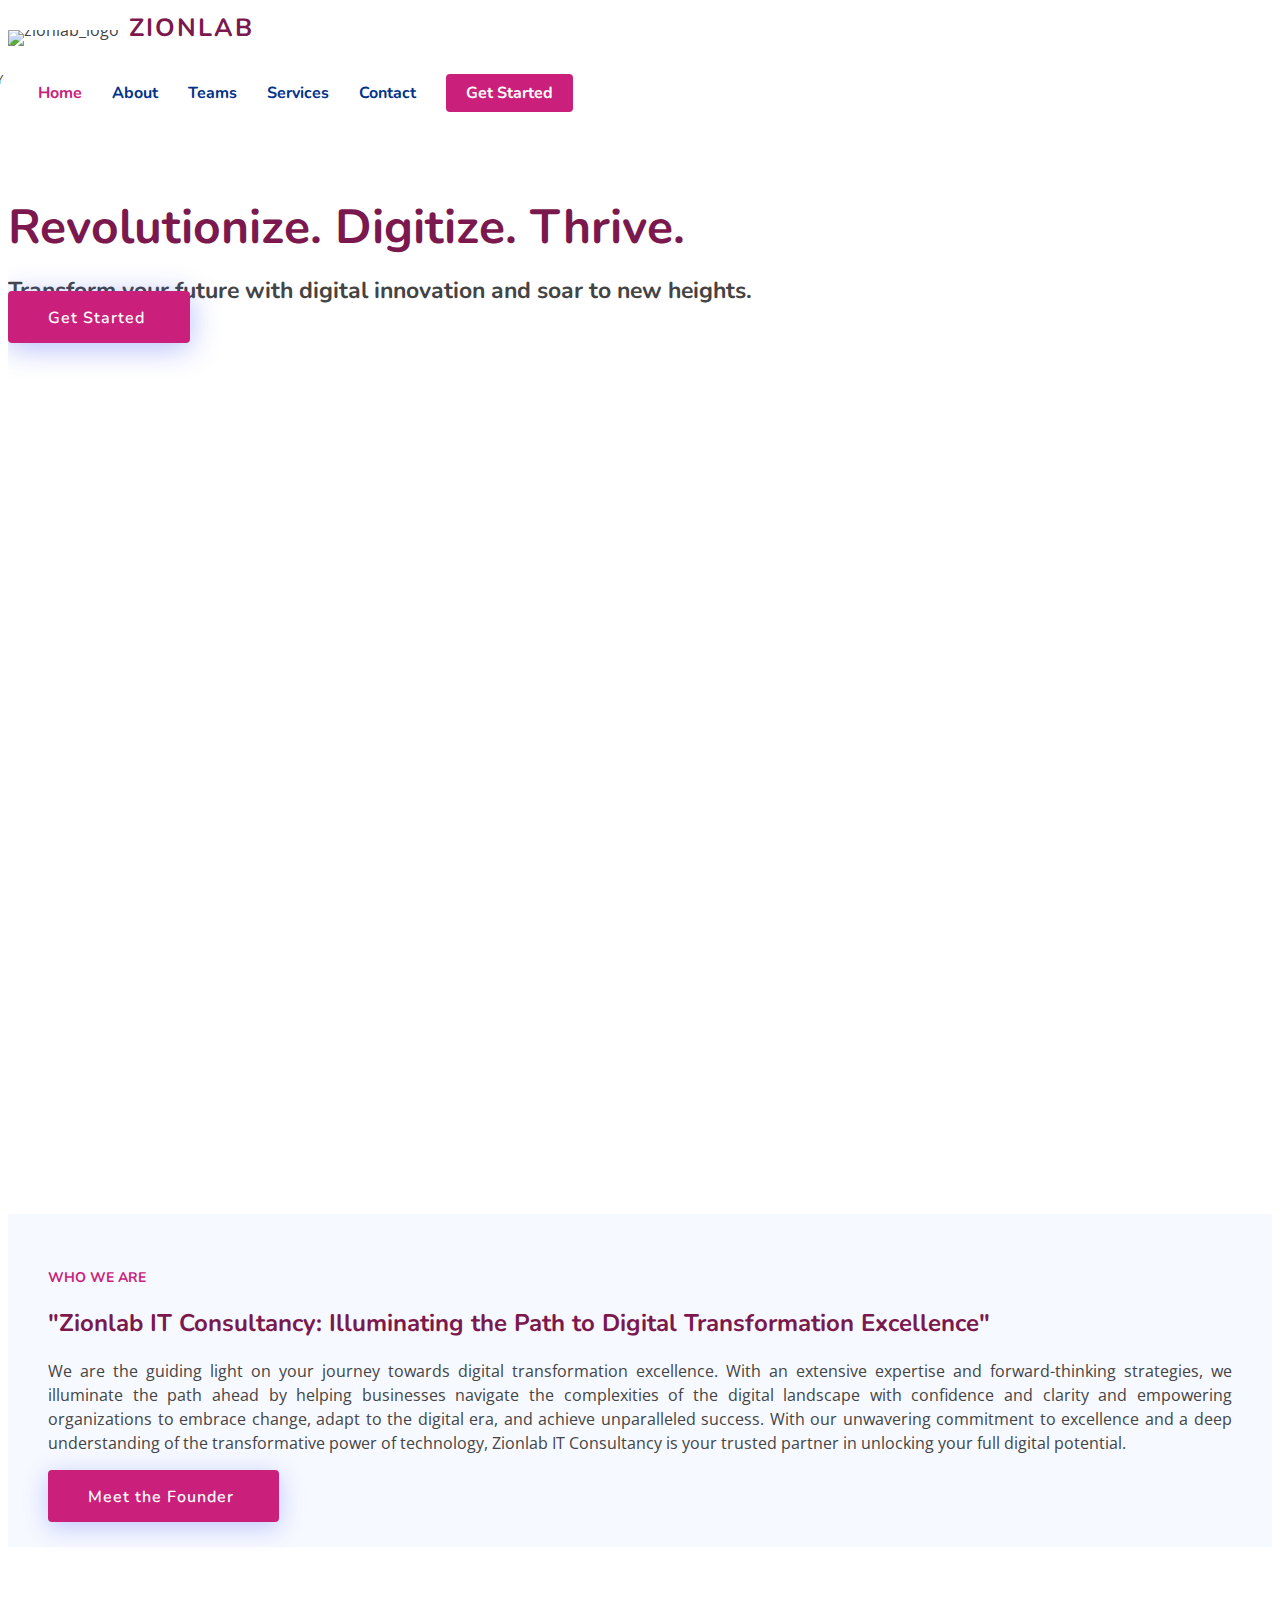
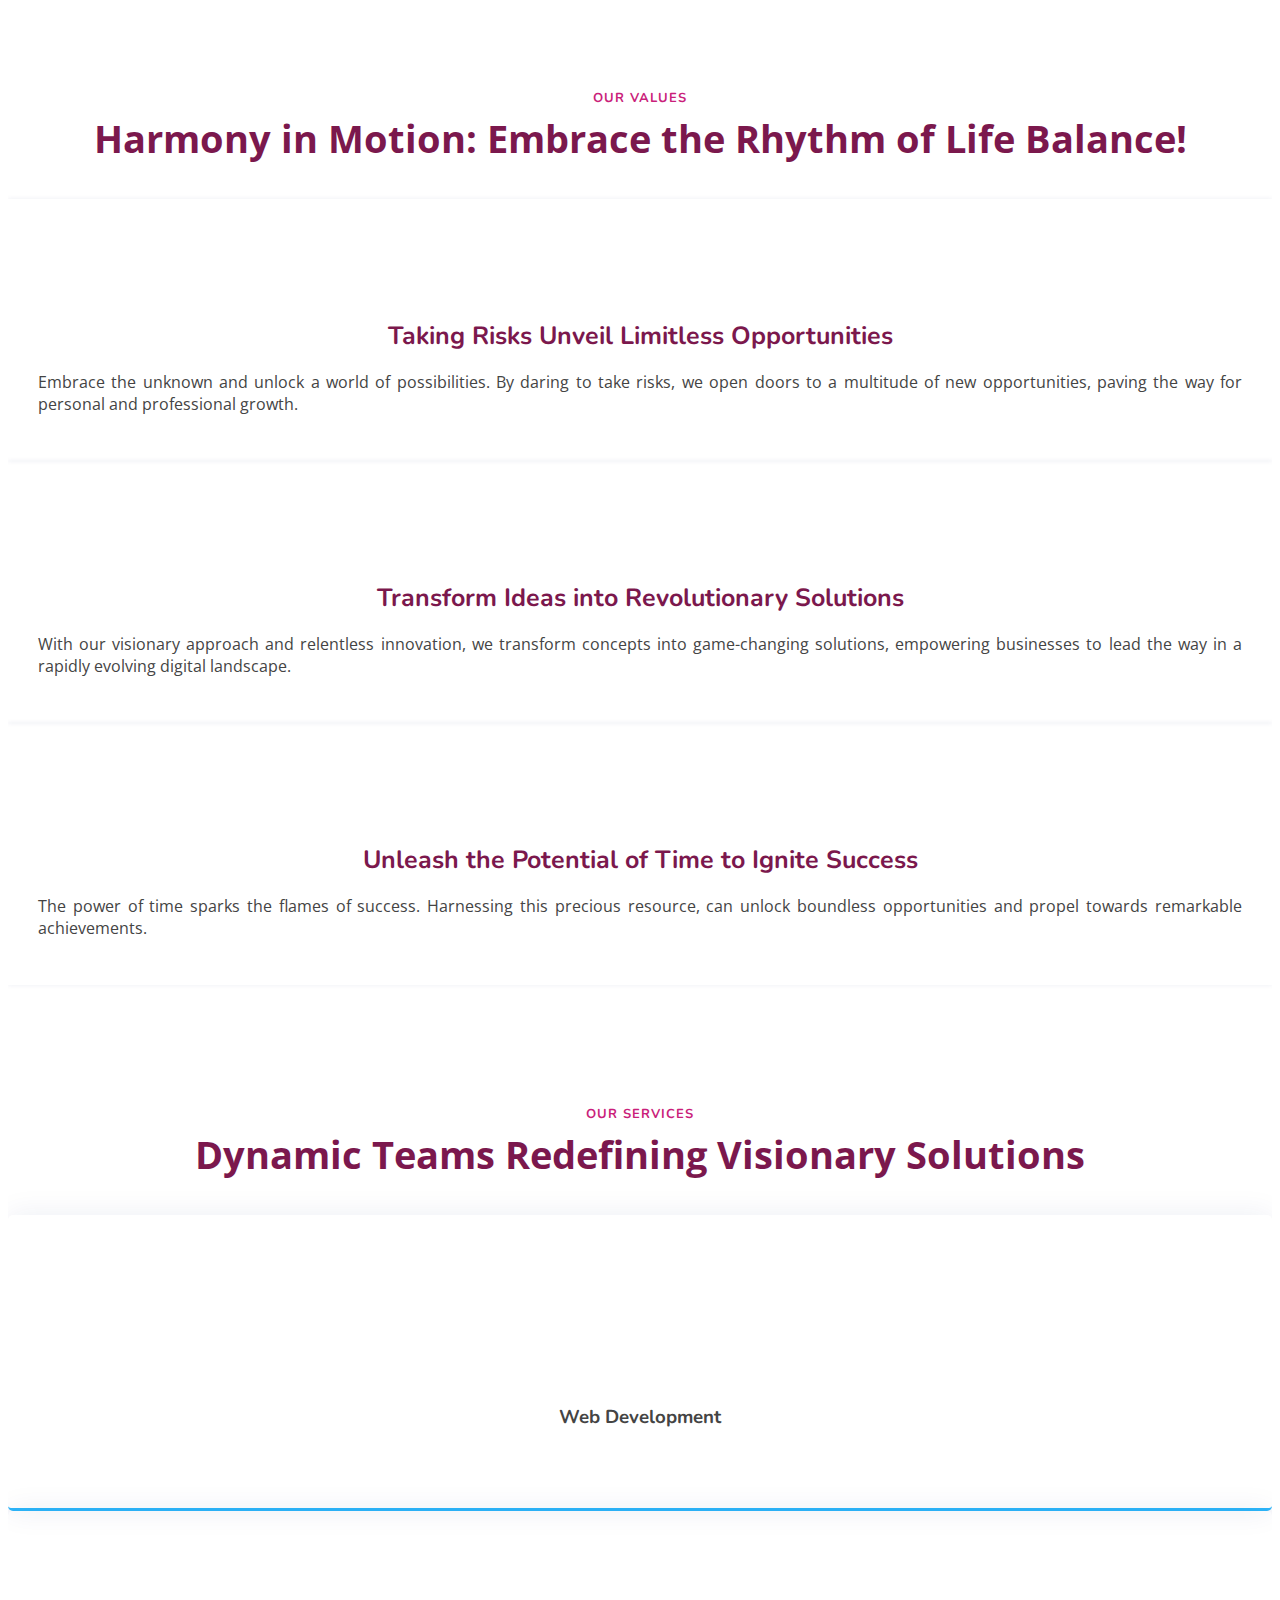
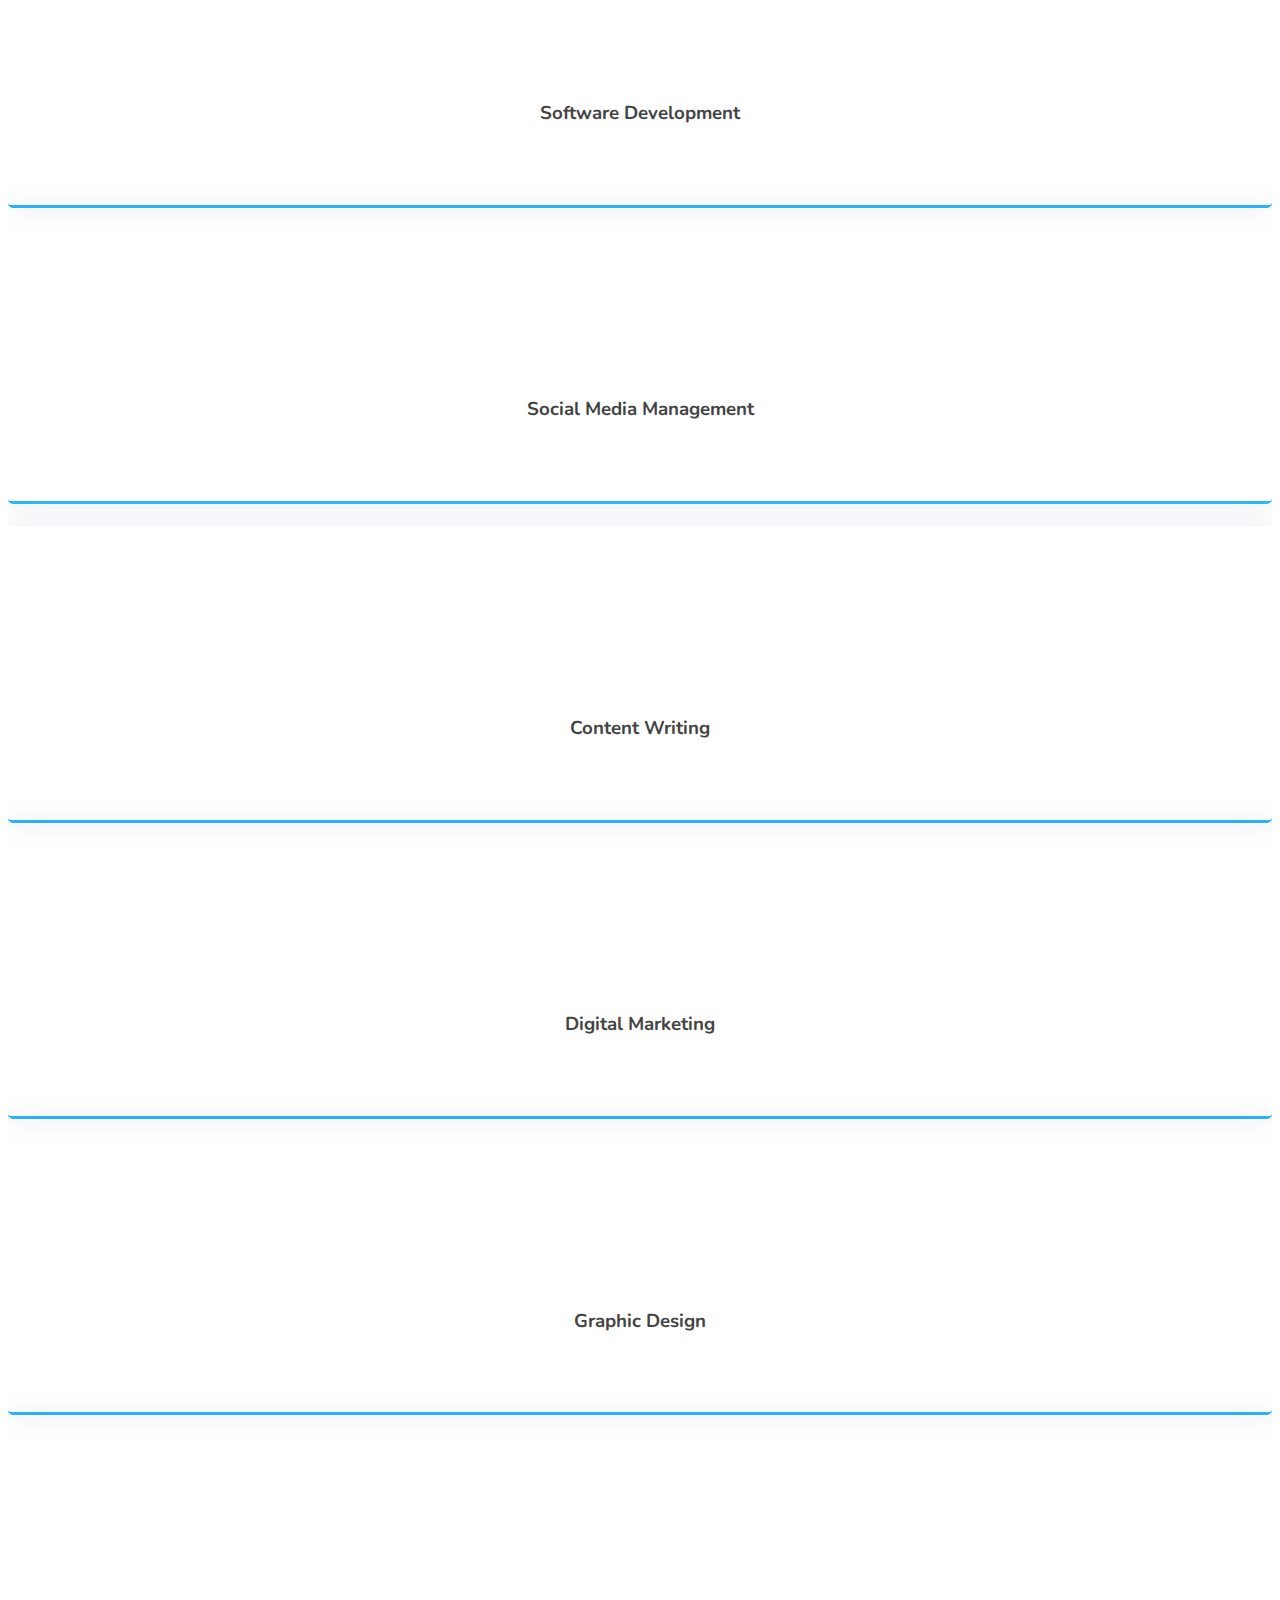
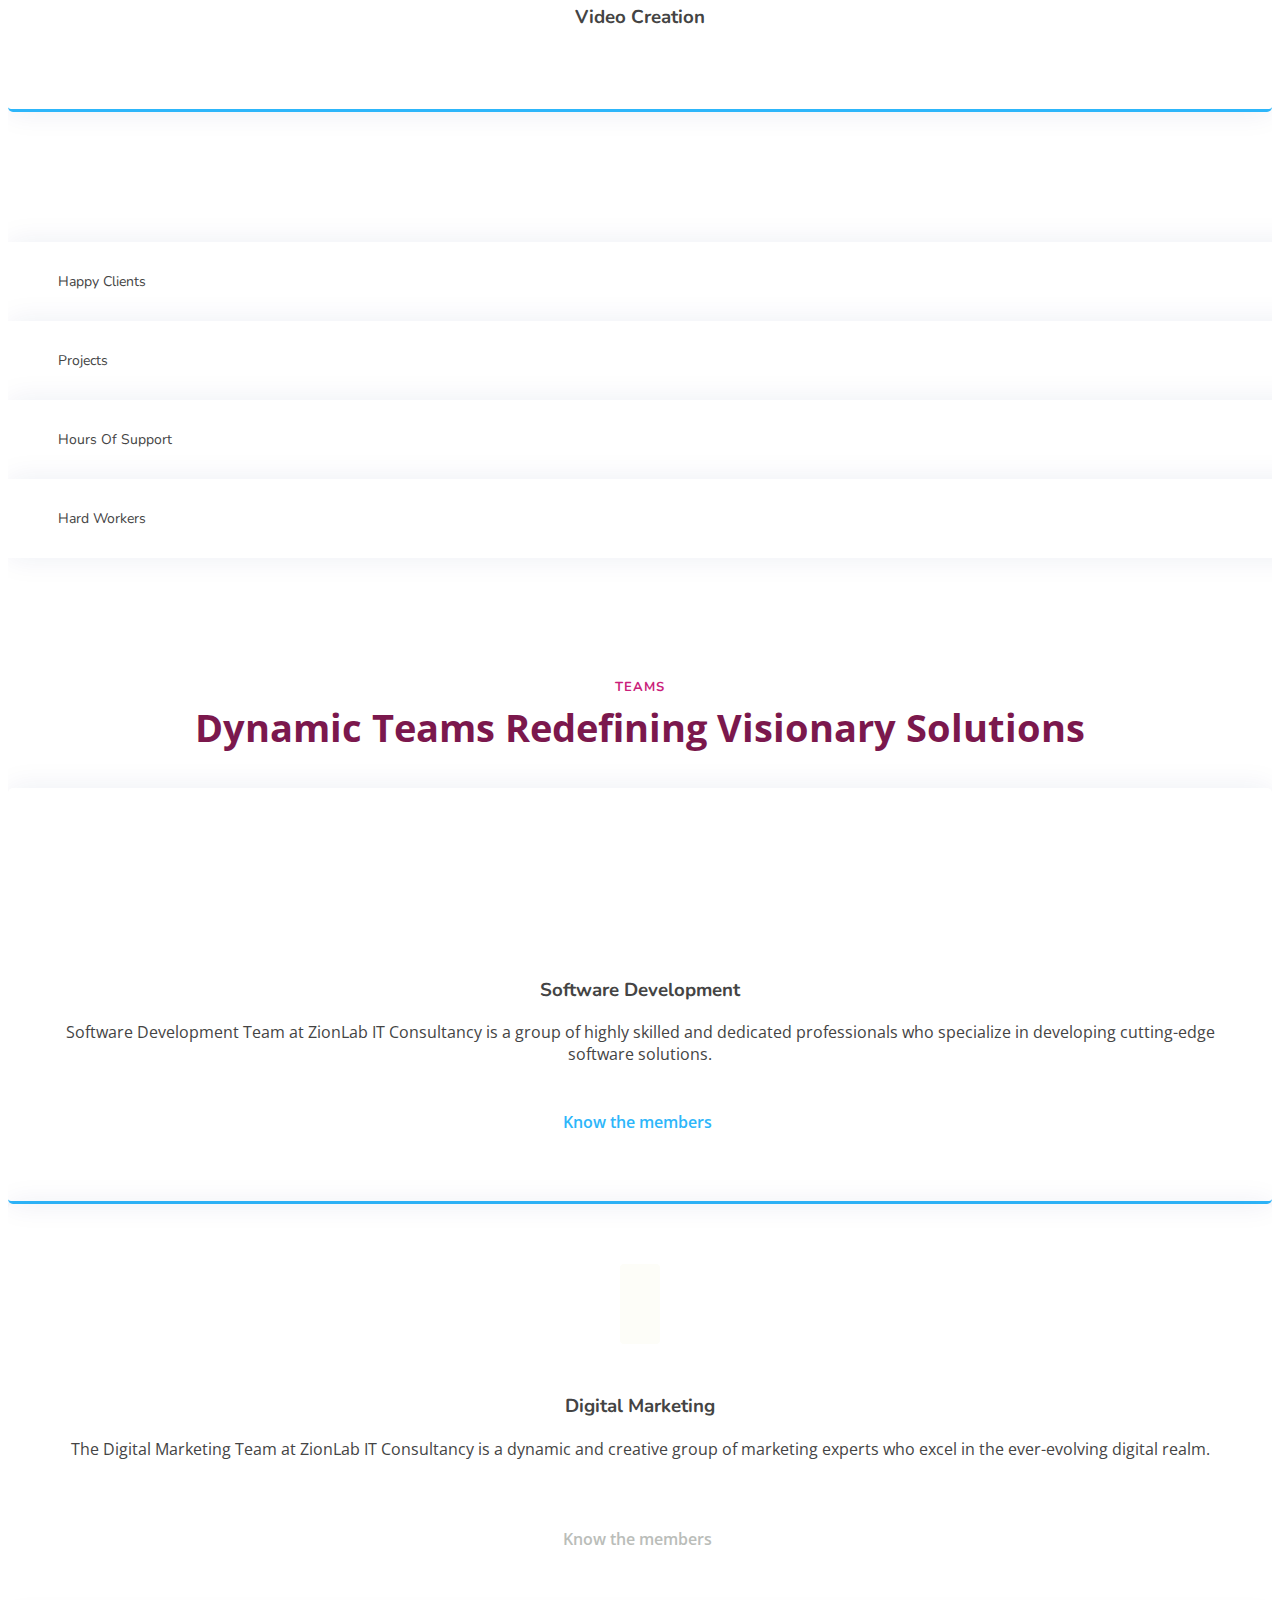
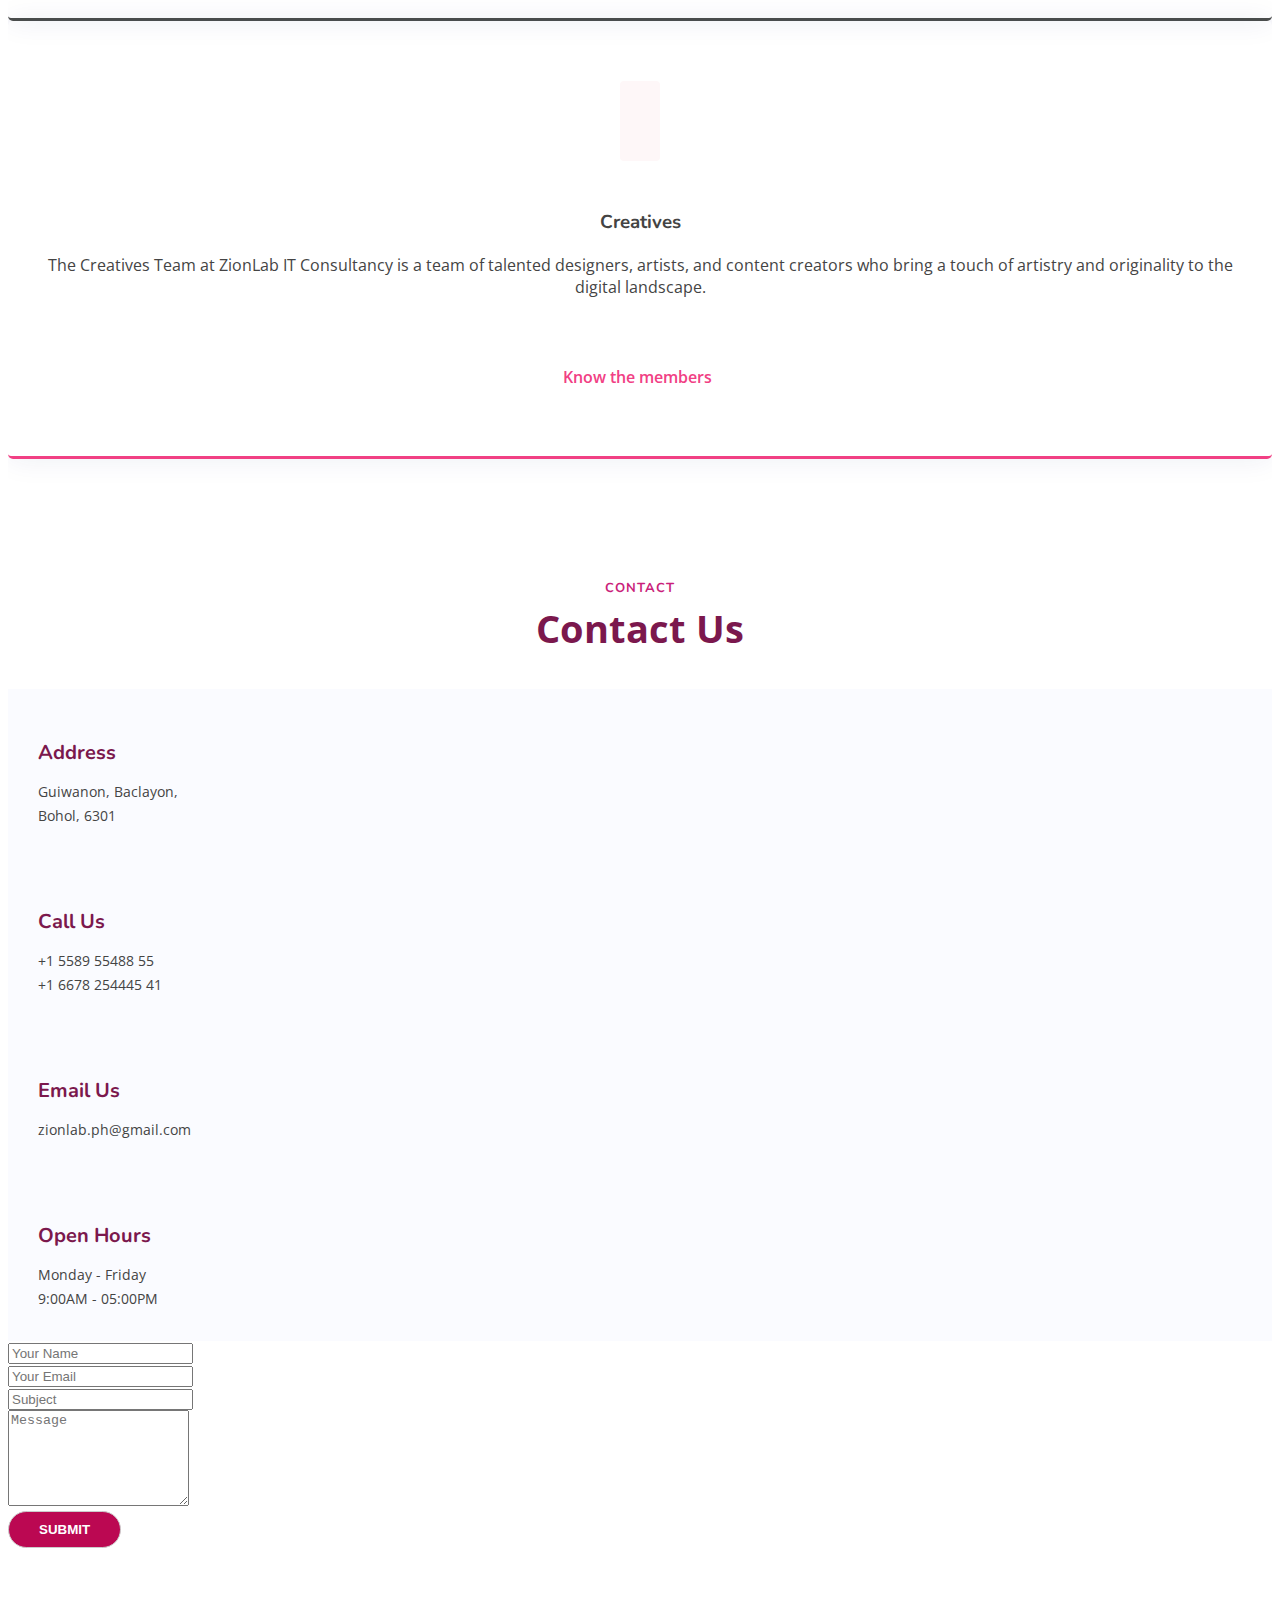
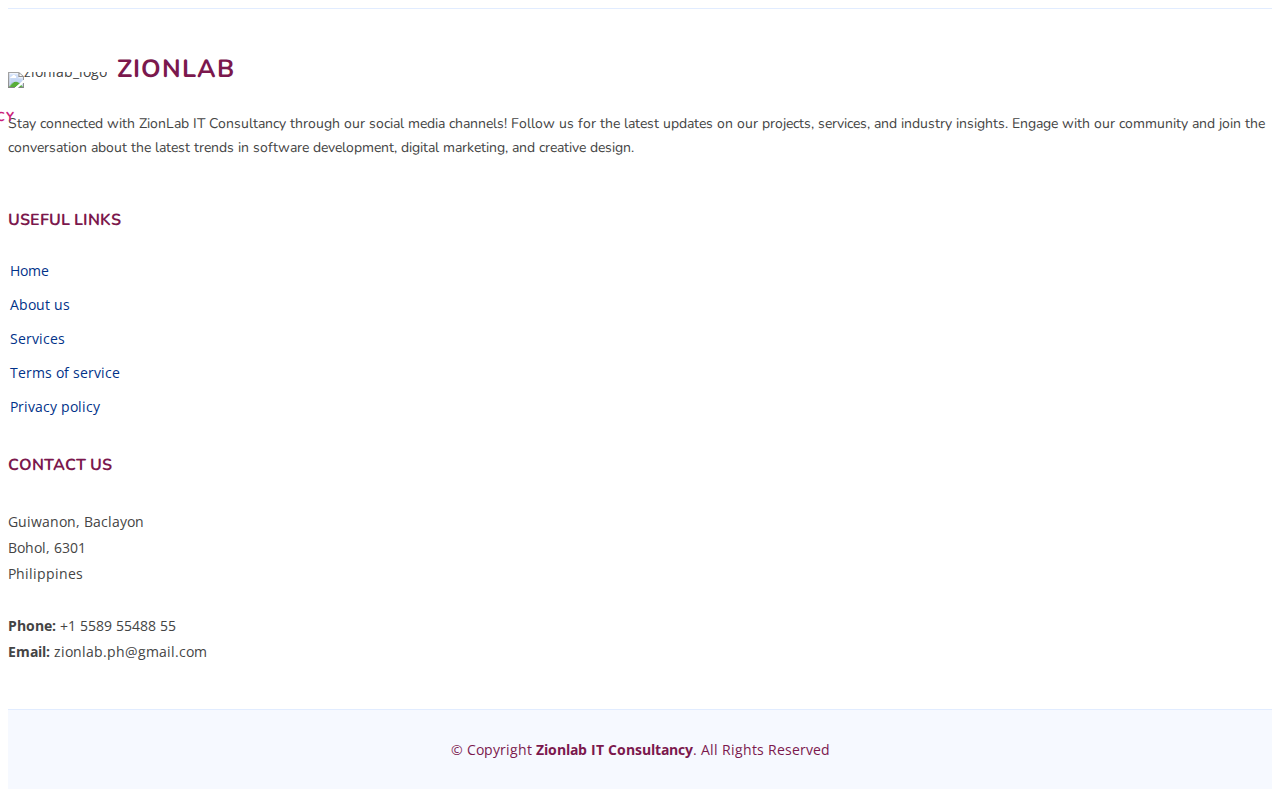
==== commit 3b2fbc3c: "Nag add kog content, services, nya nakoy giusab sa styles" ====
--- a/index.html
+++ b/index.html
@@ -57,7 +57,8 @@
         <ul>
           <li><a class="nav-link scrollto" href="#hero">Home</a></li>
           <li><a class="nav-link scrollto" href="#about">About</a></li>
-          <li><a class="nav-link scrollto" href="#services">Teams</a></li>
+          <li><a class="nav-link scrollto" href="#teams">Teams</a></li>
+          <li><a class="nav-link scrollto" href="#services">Services</a></li>
           <!-- <li><a class="nav-link scrollto" href="#portfolio">Projects</a></li> -->
 
       <!-- ======= For the future purposes ======= -->  
@@ -220,6 +221,81 @@
 
     </section><!-- End Values Section -->
 
+
+    <!--Services Section Start-->
+
+    <section id="services" class="offeredservices">
+
+      <div class="container" data-aos="fade-up">
+
+        <header class="section-header">
+          <h2>Our Services</h2>
+          <p>Dynamic Teams Redefining Visionary Solutions</p>
+        </header>
+
+        <div class="row gy-4 d-flex justify-content-center">
+
+          <div class="col-lg-3 col-md-6" data-aos="fade-up" data-aos-delay="200">
+            <div class="offeredservices-box blue">
+              <i class="ri-global-fill icon"></i>
+              <h3>Web Development</h3>
+            </div>
+          </div>
+
+          <div class="col-lg-3 col-md-6" data-aos="fade-up" data-aos-delay="200">
+            <div class="offeredservices-box blue">
+              <i class="ri-terminal-window-fill icon"></i>
+              <h3>Software Development</h3>
+            </div>
+          </div>
+
+          <div class="col-lg-3 col-md-6" data-aos="fade-up" data-aos-delay="200">
+            <div class="offeredservices-box blue">
+              <i class="ri-whatsapp-fill icon"></i>
+              <h3>Social Media Management</h3>
+            </div>
+          </div>
+        </div>
+
+        <br>        
+        <div class="row gy-4 d-flex justify-content-center">
+
+          <div class="col-lg-3 col-md-6" data-aos="fade-up" data-aos-delay="300">
+            <div class="offeredservices-box blue">
+              <i class="ri-file-edit-line icon"></i>
+              <h3>Content Writing</h3>
+            </div>
+          </div>
+
+          <div class="col-lg-3 col-md-6" data-aos="fade-up" data-aos-delay="400">
+            <div class="offeredservices-box blue">
+              <i class="ri-database-fill icon"></i>
+              <h3>Digital Marketing</h3>
+            </div>
+          </div>
+
+          <div class="col-lg-3 col-md-6" data-aos="fade-up" data-aos-delay="500">
+            <div class="offeredservices-box blue">
+              <i class="ri-image-edit-line icon"></i>
+              <h3>Graphic Design</h3>
+          </div>
+          </div>
+
+          <div class="col-lg-3 col-md-6" data-aos="fade-up" data-aos-delay="500">
+            <div class="offeredservices-box blue">
+              <i class="ri-live-line icon"></i>
+              <h3>Video Creation</h3>
+          </div>
+          </div>
+
+        </div>
+
+      </div>
+
+    </section><!-- End Services Section -->
+
+    <!--END Services-->
+
     <!-- ======= Counts Section ======= -->
     <section id="counts" class="counts">
       <div class="container" data-aos="fade-up">
@@ -272,7 +348,7 @@
     </section><!-- End Counts Section -->
 
     <!-- ======= Teams Section ======= -->
-    <section id="services" class="services">
+    <section id="teams" class="services">
 
       <div class="container" data-aos="fade-up">
 
@@ -287,7 +363,8 @@
             <div class="service-box blue">
               <i class="ri-discuss-line icon"></i>
               <h3>Software Development</h3>
-              <p>Provident nihil minus qui consequatur non omnis maiores. Eos accusantium minus dolores iure perferendis tempore et consequatur.</p>
+              <p>Software Development Team at ZionLab IT Consultancy is a group of highly skilled and dedicated professionals who specialize in developing cutting-edge software solutions.</p>
+              <br>
               <a href="software-development.html" class="read-more"><span>Know the members</span> <i class="bi bi-arrow-right"></i></a>
             </div>
           </div>
@@ -305,7 +382,9 @@
             <div class="service-box green">
               <i class="ri-discuss-line icon"></i>
               <h3>Digital Marketing</h3>
-              <p>Ut excepturi voluptatem nisi sed. Quidem fuga consequatur. Minus ea aut. Vel qui id voluptas adipisci eos earum corrupti.</p>
+              <p>The Digital Marketing Team at ZionLab IT Consultancy is a dynamic and creative group of marketing experts who excel in the ever-evolving digital realm. </p>
+              <br>
+              <br>
               <a href="digital-marketing.html" class="read-more"><span>Know the members</span> <i class="bi bi-arrow-right"></i></a>
             </div>
           </div>
@@ -314,7 +393,9 @@
             <div class="service-box red">
               <i class="ri-discuss-line icon"></i>
               <h3>Creatives</h3>
-              <p>Non et temporibus minus omnis sed dolor esse consequatur. Cupiditate sed error ea fuga sit provident adipisci neque.</p>
+              <p>The Creatives Team at ZionLab IT Consultancy is a team of talented designers, artists, and content creators who bring a touch of artistry and originality to the digital landscape.</p>
+              <br>
+              <br>
               <a href="creatives.html" class="read-more"><span>Know the members</span> <i class="bi bi-arrow-right"></i></a>
             </div>
           </div>
@@ -700,12 +781,13 @@
               <span>ZIONLAB</span>
               <h1>IT CONSULTANCY</h1>
             </div>
-            <p>Cras fermentum odio eu feugiat lide par naso tierra. Justo eget nada terra videa magna derita valies darta donna mare fermentum iaculis eu non diam phasellus.</p>
+            <p>Stay connected with ZionLab IT Consultancy through our social media channels! Follow us for the latest updates on our projects, services, and industry insights.
+               Engage with our community and join the conversation about the latest trends in software development, digital marketing, and creative design. </p>
             <div class="social-links mt-3">
-              <a href="#" class="twitter"><i class="bi bi-twitter"></i></a>
-              <a href="#" class="facebook"><i class="bi bi-facebook"></i></a>
-              <a href="#" class="instagram"><i class="bi bi-instagram"></i></a>
-              <a href="#" class="linkedin"><i class="bi bi-linkedin"></i></a>
+              <a href="#"  target="_blank" rel="noopener noreferrer" class="twitter"><i class="bi bi-twitter"></i></a>
+              <a href="https://www.facebook.com/ZionLabIT"  target="_blank" rel="noopener noreferrer" class="facebook"><i class="bi bi-facebook"></i></a>
+              <a href="#"  target="_blank" rel="noopener noreferrer" class="instagram"><i class="bi bi-instagram"></i></a>
+              <a href="https://www.linkedin.com/company/thezionlab"  target="_blank" rel="noopener noreferrer" class="linkedin"><i class="bi bi-linkedin"></i></a>
             </div>
           </div>
 
--- a/assets/css/style.css
+++ b/assets/css/style.css
@@ -11,6 +11,7 @@
 body {
   font-family: "Open Sans", sans-serif;
   color: #444444;
+  
 }
 
 a {
@@ -868,7 +869,7 @@
 
 .services .service-box.blue .icon {
   color: #2db6fa;
-  background: #dbf3fe;
+  background: #fff;
 }
 
 .services .service-box.blue .read-more {
@@ -897,11 +898,11 @@
 }
 
 .services .service-box.green {
-  border-bottom: 3px solid #babdb9;
+  border-bottom: 3px solid #4c4e4c;
 }
 
 .services .service-box.green .icon {
-  color: #babdb9;
+  color: #4c4e4c;
   background: #fdfdf8;
 }
 
@@ -910,7 +911,7 @@
 }
 
 .services .service-box.green:hover {
-  background: #babdb9;
+  background: #4c4e4c;
 }
 
 .services .service-box.red {
@@ -973,6 +974,59 @@
 .services .service-box:hover .icon {
   background: #fff;
 }
+
+
+/*Services Box Style*/
+
+
+.offeredservices .offeredservices-box {
+  box-shadow: 0px 0 30px rgba(1, 41, 112, 0.08);
+  height: 100%;
+  padding: 60px 30px;
+  text-align: center;
+  transition: 0.3s;
+  border-radius: 5px;
+  /* background-image: url(/assets/img/services/contentwriting.jpg); */
+}
+
+.offeredservices .offeredservices-box h3 {
+  color: #444444;
+  font-weight: 700;
+}
+
+.offeredservices .offeredservices-box .icon {
+  font-size: 36px;
+  padding: 40px 20px;
+  border-radius: 4px;
+  position: relative;
+  margin-bottom: 25px;
+  display: inline-block;
+  line-height: 0;
+  transition: 0.3s;
+}
+
+
+.offeredservices .offeredservices-box.blue {
+  border-bottom: 3px solid #2db6fa;
+ 
+}
+
+.offeredservices .offeredservices-box.blue .icon {
+  color: #fa2d93;
+  background: #fff;
+}
+
+.offeredservices .offeredservices-box.blue .read-more {
+  color: #2db6fa;
+}
+
+.offeredservices .offeredservices-box.blue:hover {
+  background: #2db6fa;
+}
+
+
+
+
 
 /*--------------------------------------------------------------
 # Pricing
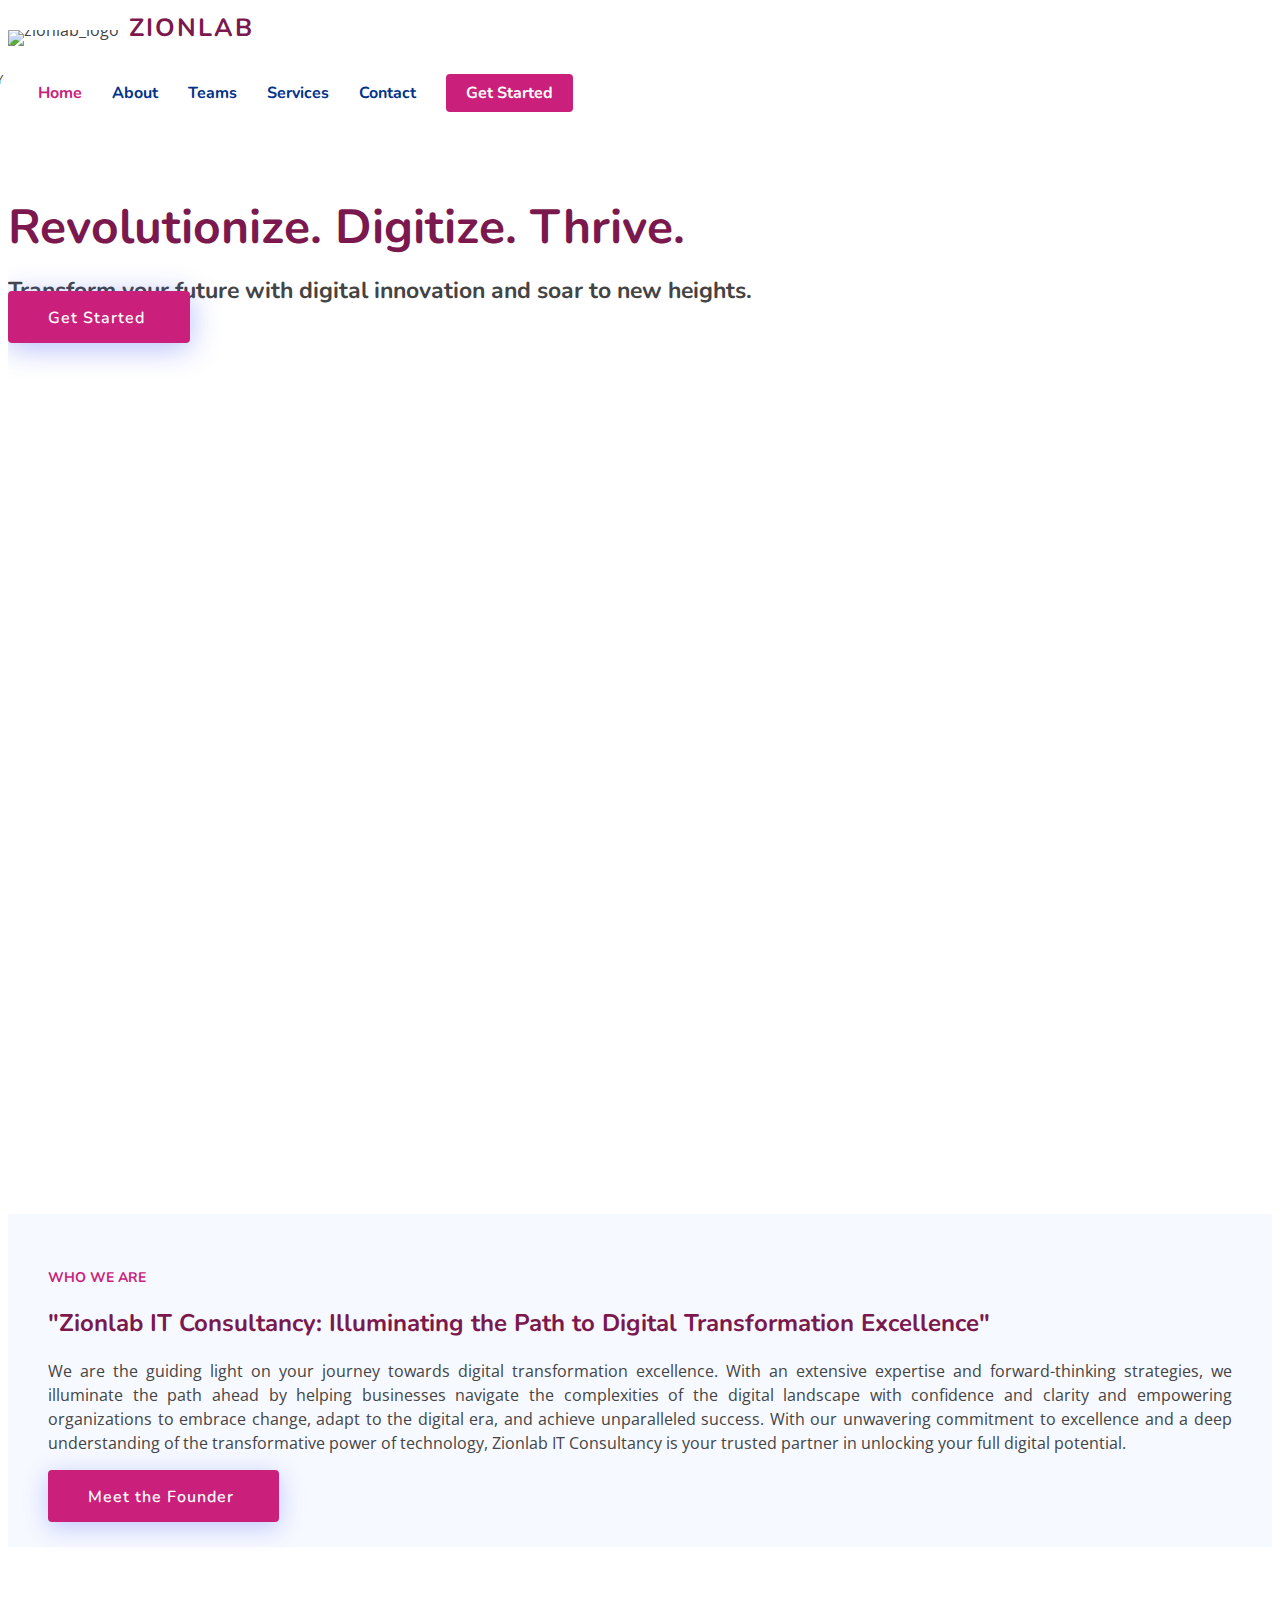
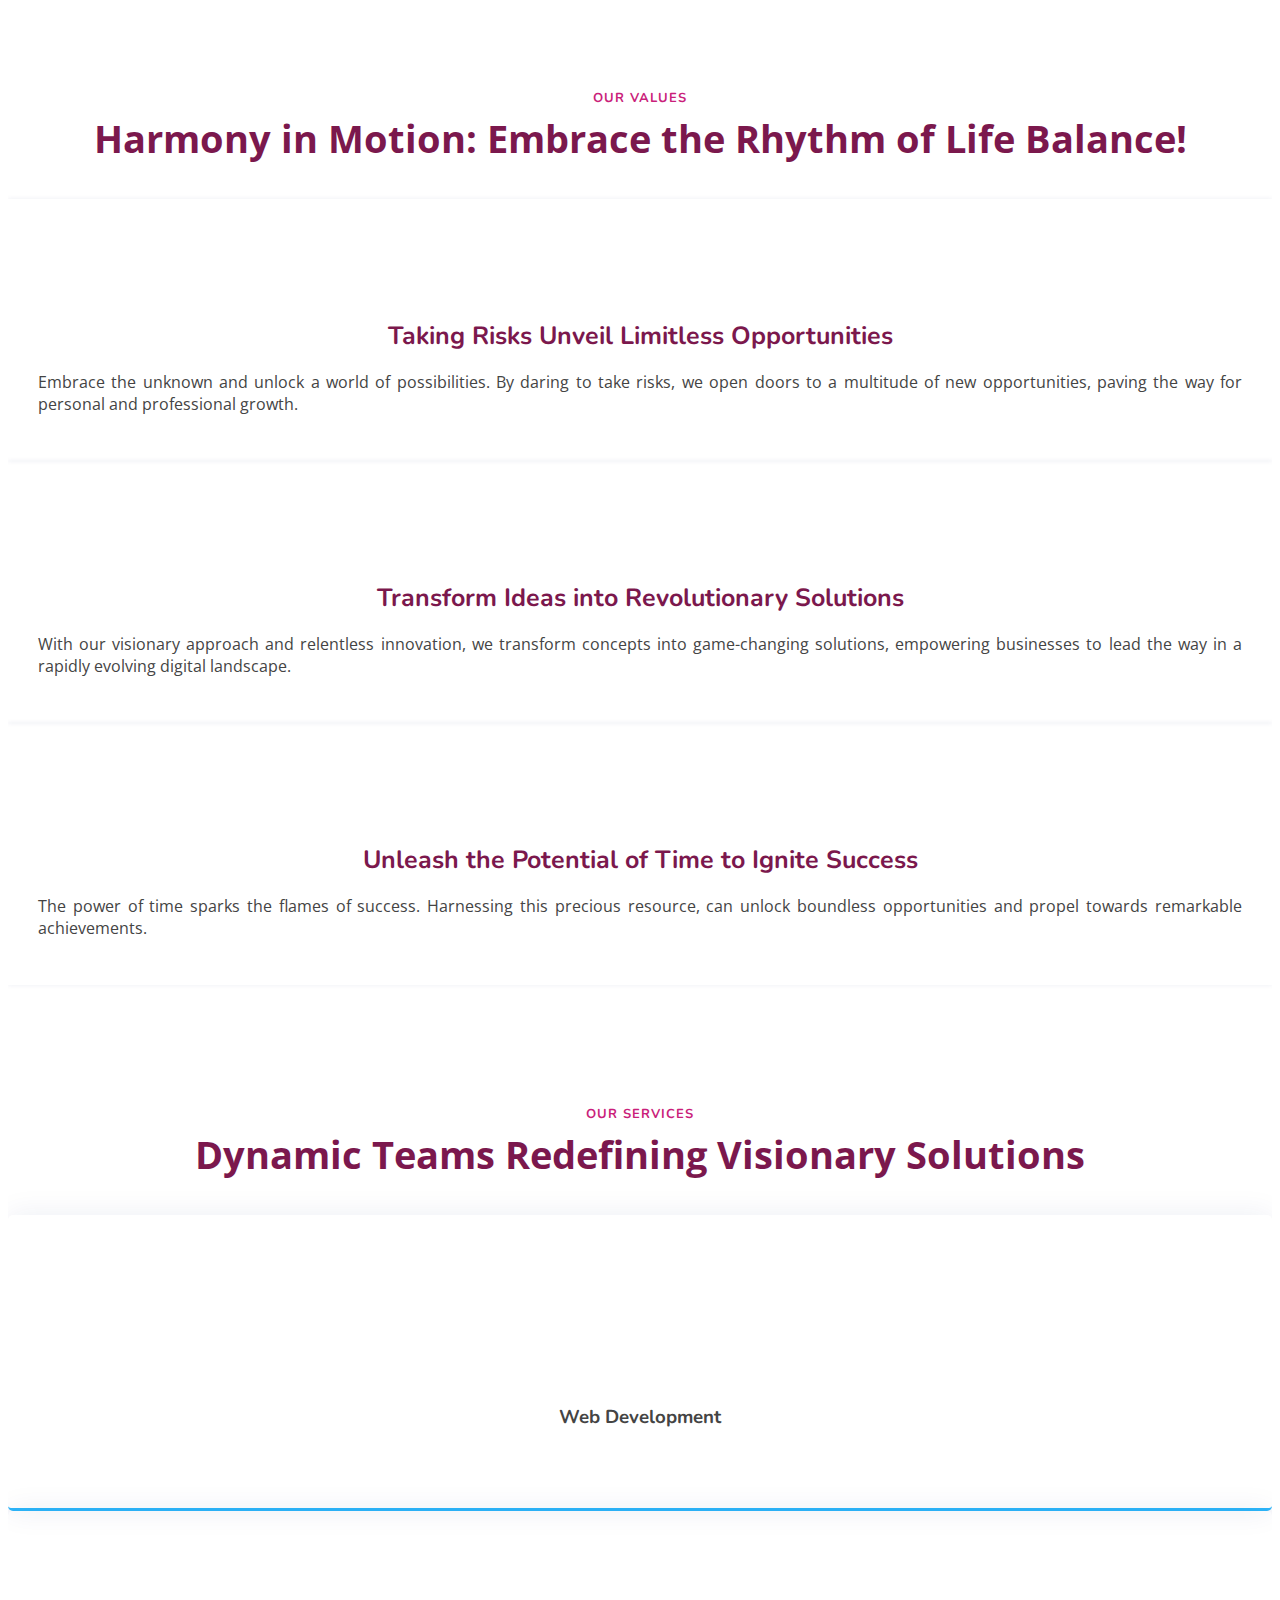
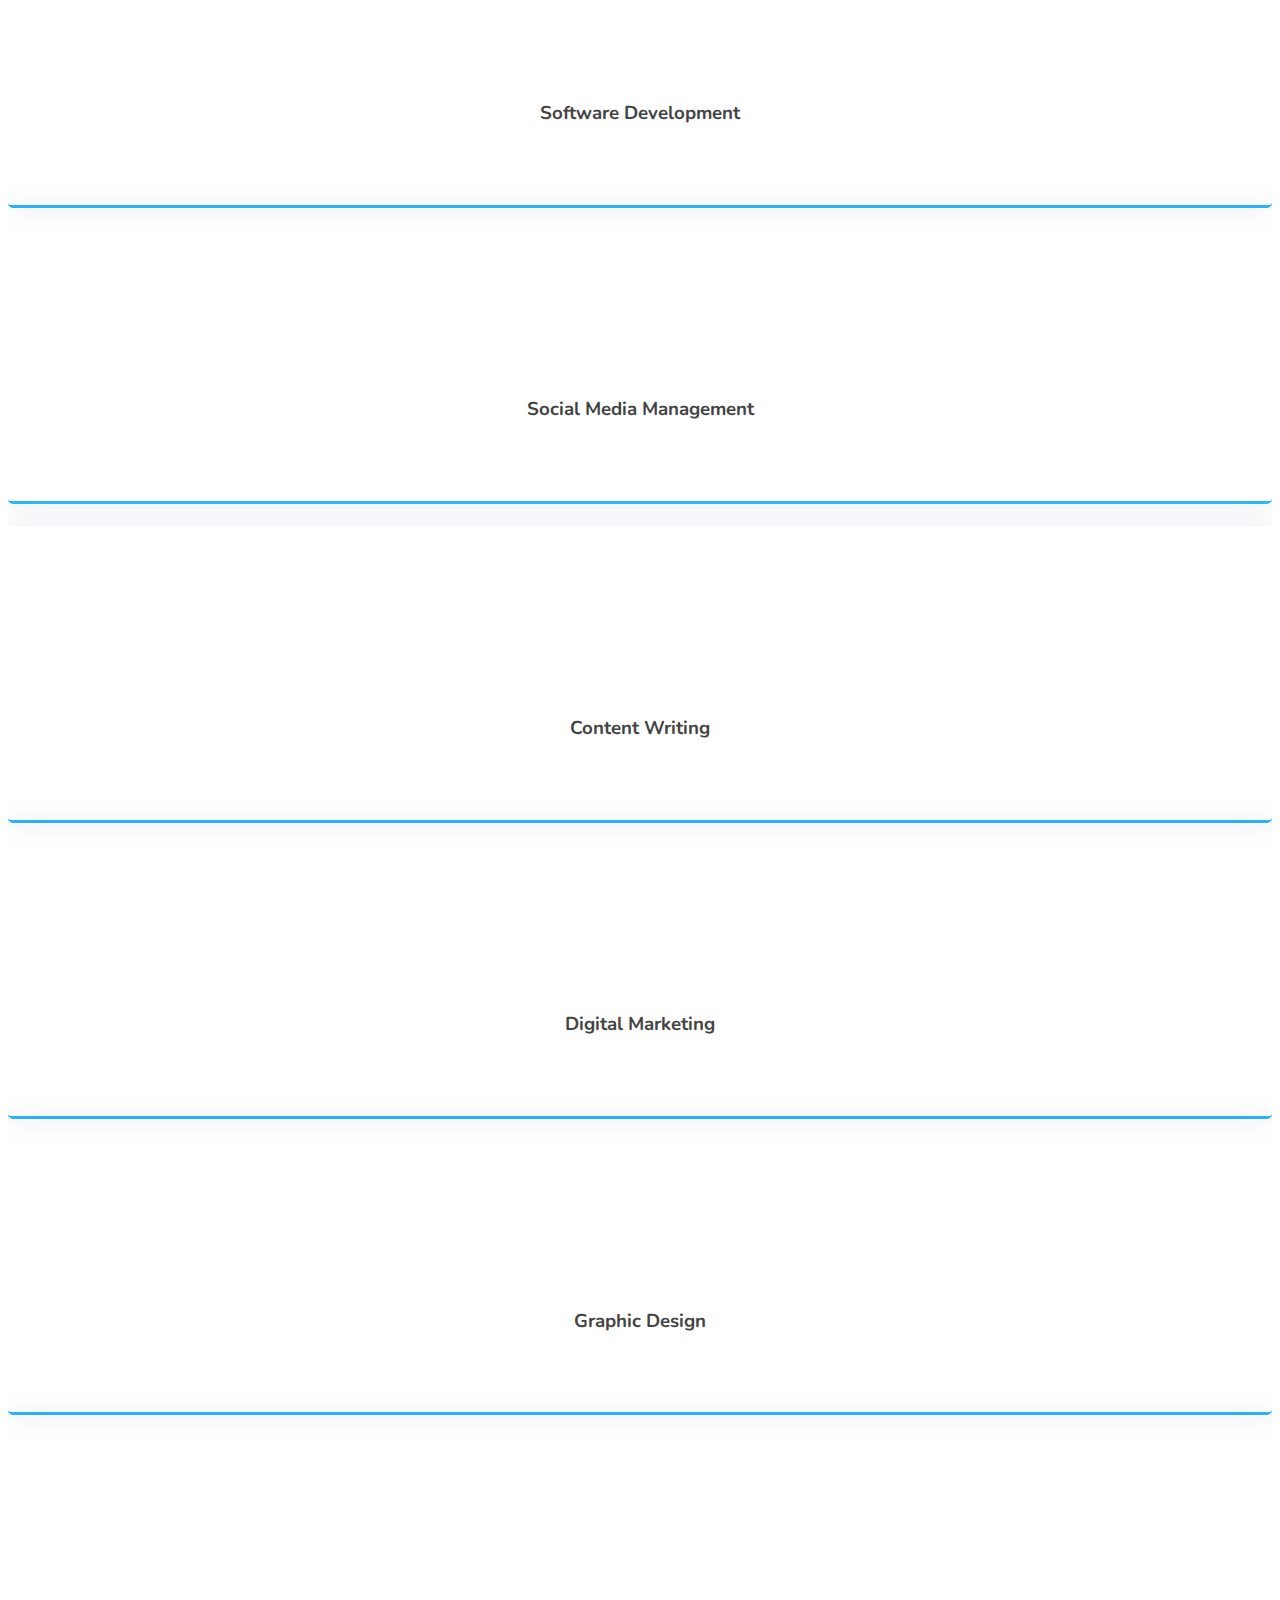
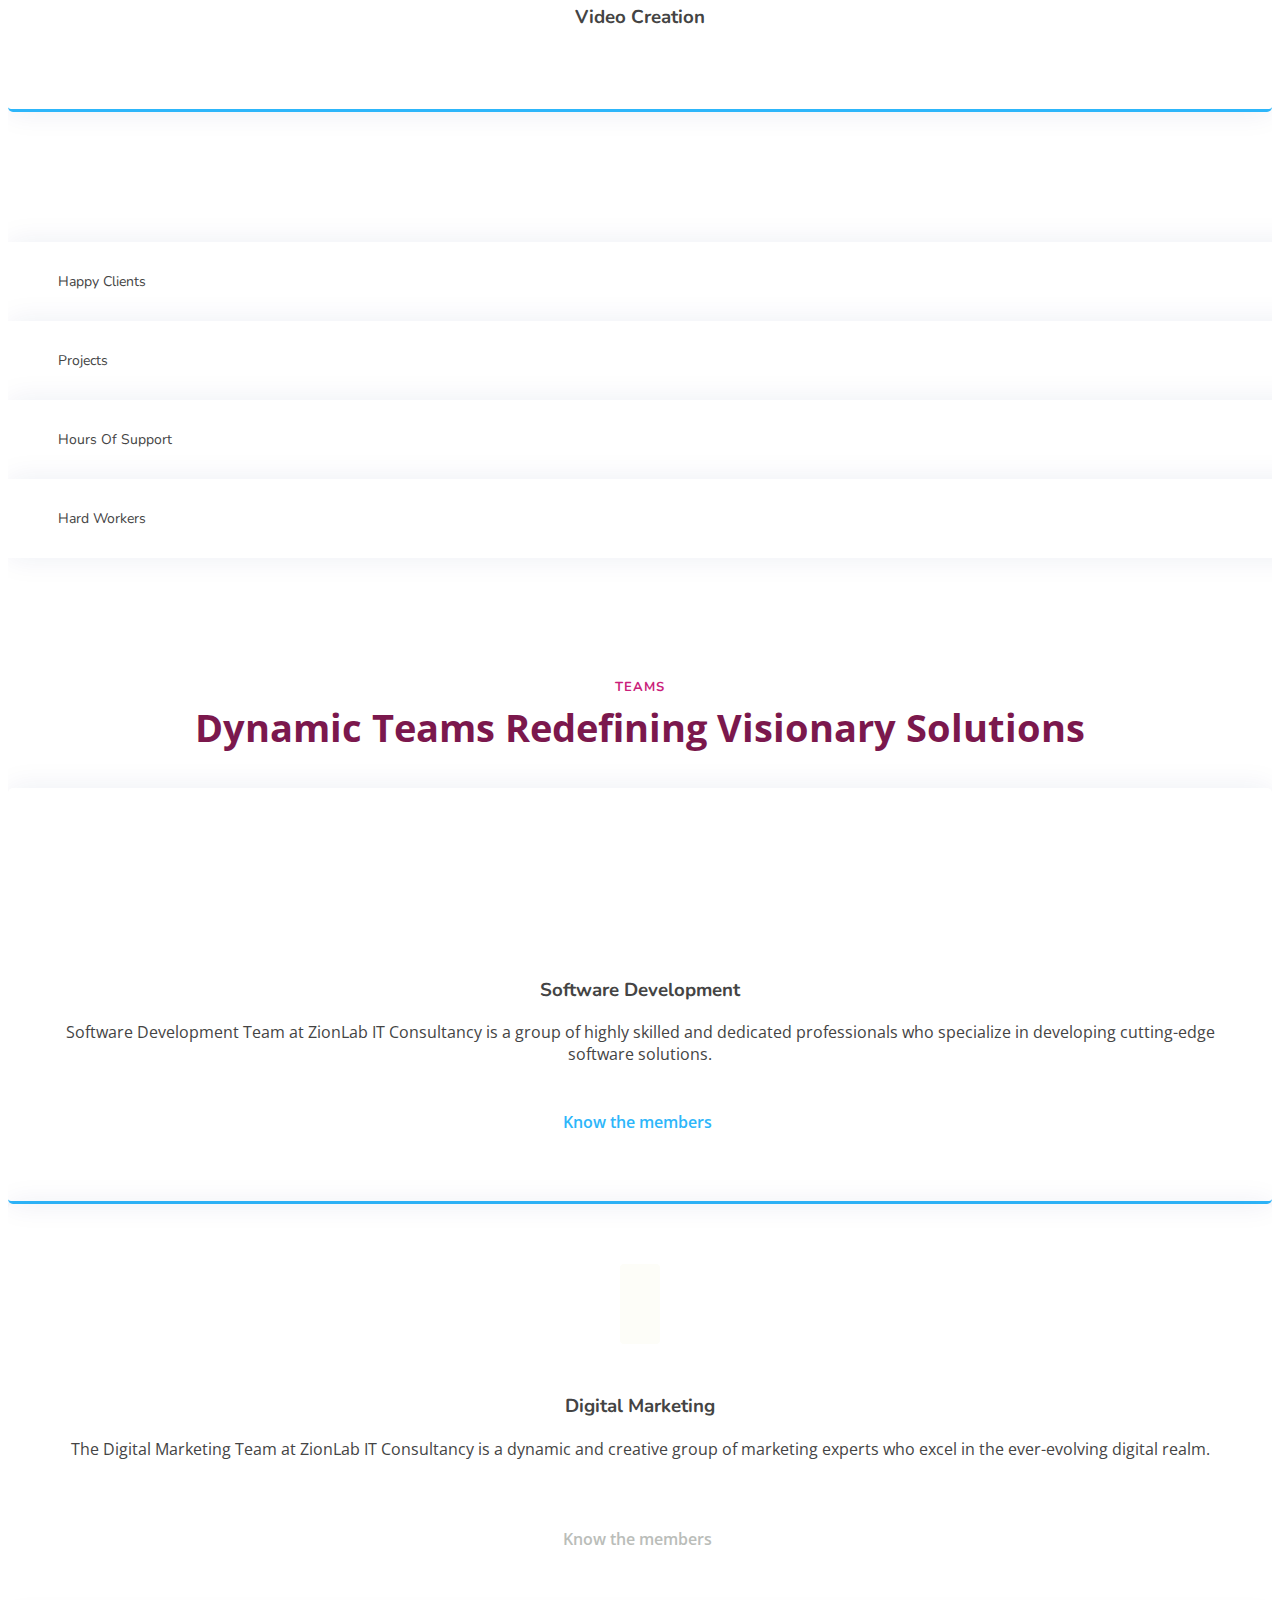
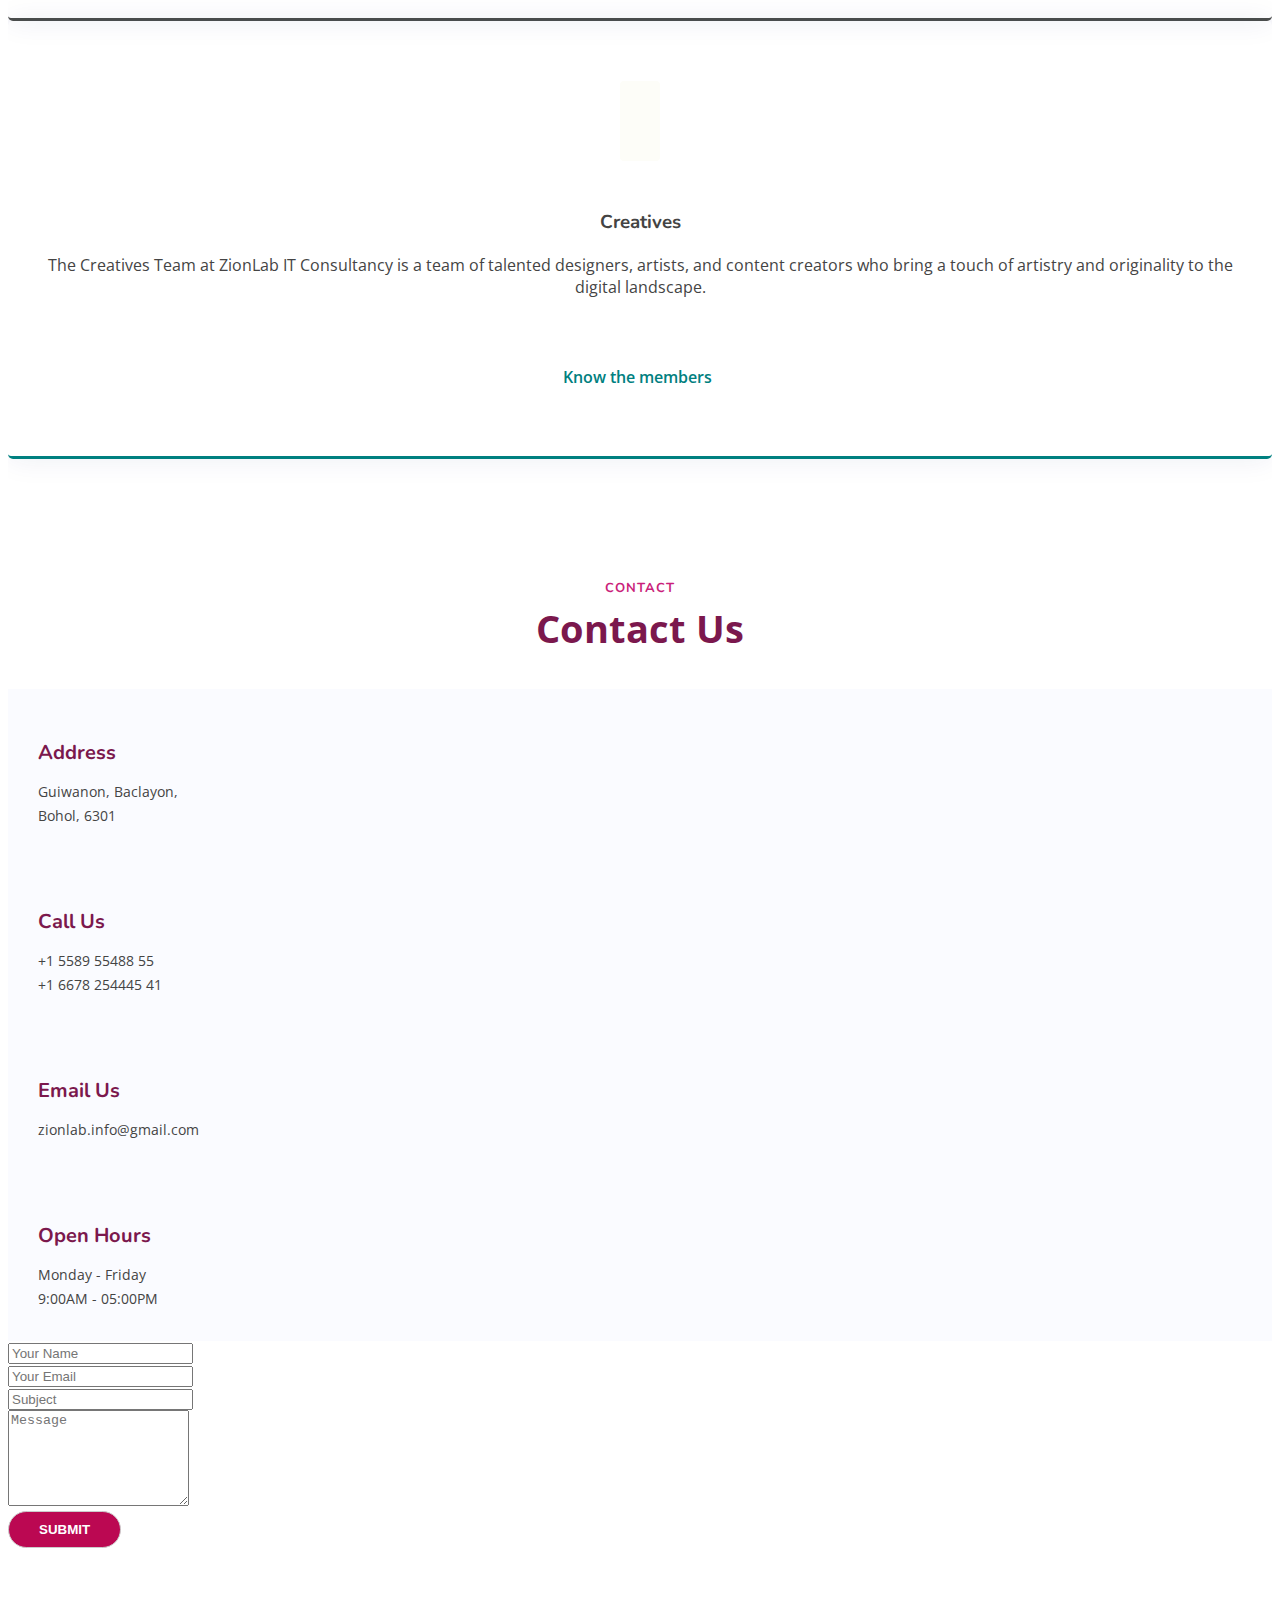
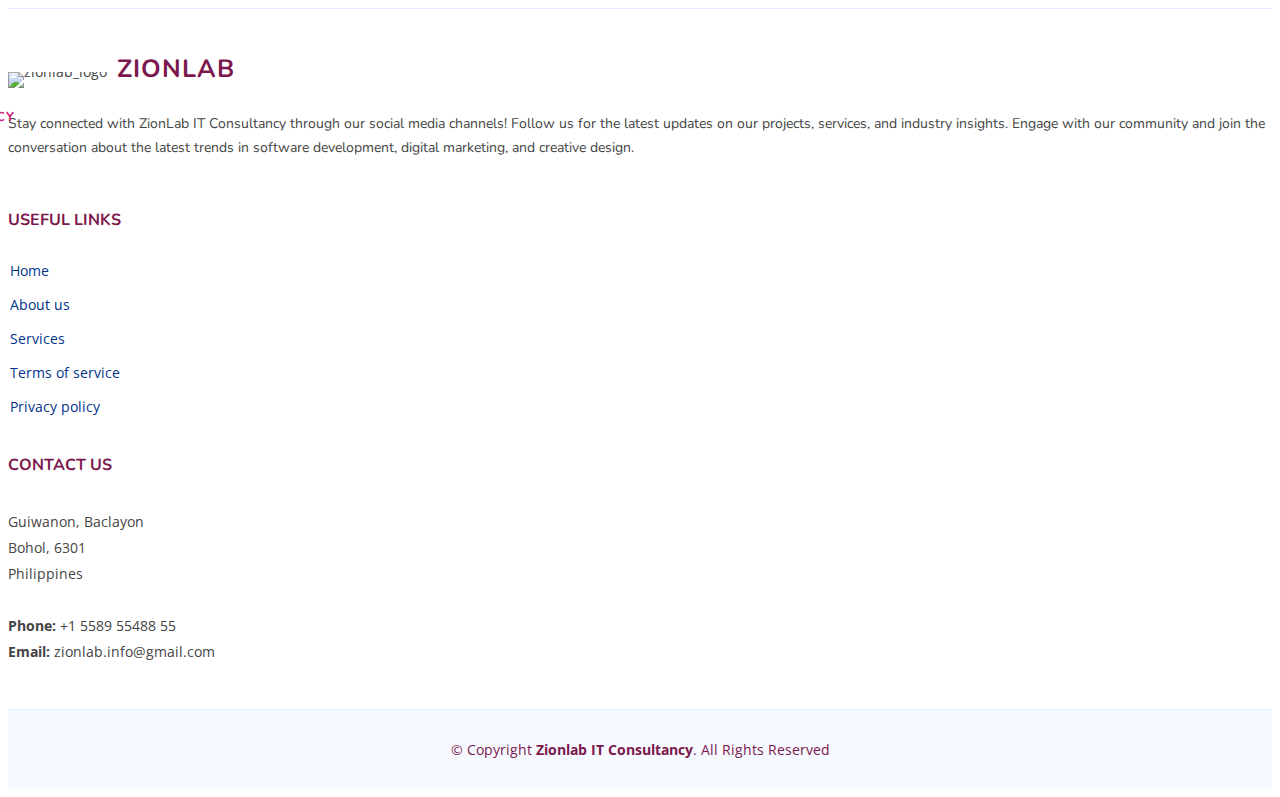
==== commit 429bc374: "ricky commit" ====
--- a/index.html
+++ b/index.html
@@ -295,7 +295,8 @@
     </section><!-- End Services Section -->
 
     <!--END Services-->
-
+<!--COLOR SA BACKGROUND SA CREATIVES-->
+<!-- F2B9F4 -->
     <!-- ======= Counts Section ======= -->
     <section id="counts" class="counts">
       <div class="container" data-aos="fade-up">
@@ -715,7 +716,7 @@
                 <div class="info-box">
                   <i class="bi bi-envelope"></i>
                   <h3>Email Us</h3>
-                  <p>zionlab.ph@gmail.com</p>
+                  <p>zionlab.info@gmail.com</p>
                 </div>
               </div>
               <div class="col-md-6">
@@ -822,7 +823,7 @@
               Bohol, 6301<br>
               Philippines <br><br>
               <strong>Phone:</strong> +1 5589 55488 55<br>
-              <strong>Email:</strong> zionlab.ph@gmail.com<br>
+              <strong>Email:</strong> zionlab.info@gmail.com<br>
             </p>
 
           </div>
--- a/assets/css/style.css
+++ b/assets/css/style.css
@@ -915,20 +915,20 @@
 }
 
 .services .service-box.red {
-  border-bottom: 3px solid #f14084;
+  border-bottom: 3px solid #008080;
 }
 
 .services .service-box.red .icon {
-  color: #f14084;
-  background: #fef7f8;
+  color: #008080;
+  background: #fdfdf8;
 }
 
 .services .service-box.red .read-more {
-  color: #f14084;
+  color: #008080;
 }
 
 .services .service-box.red:hover {
-  background: #f14084;
+  background: #008080;
 }
 
 .services .service-box.purple {
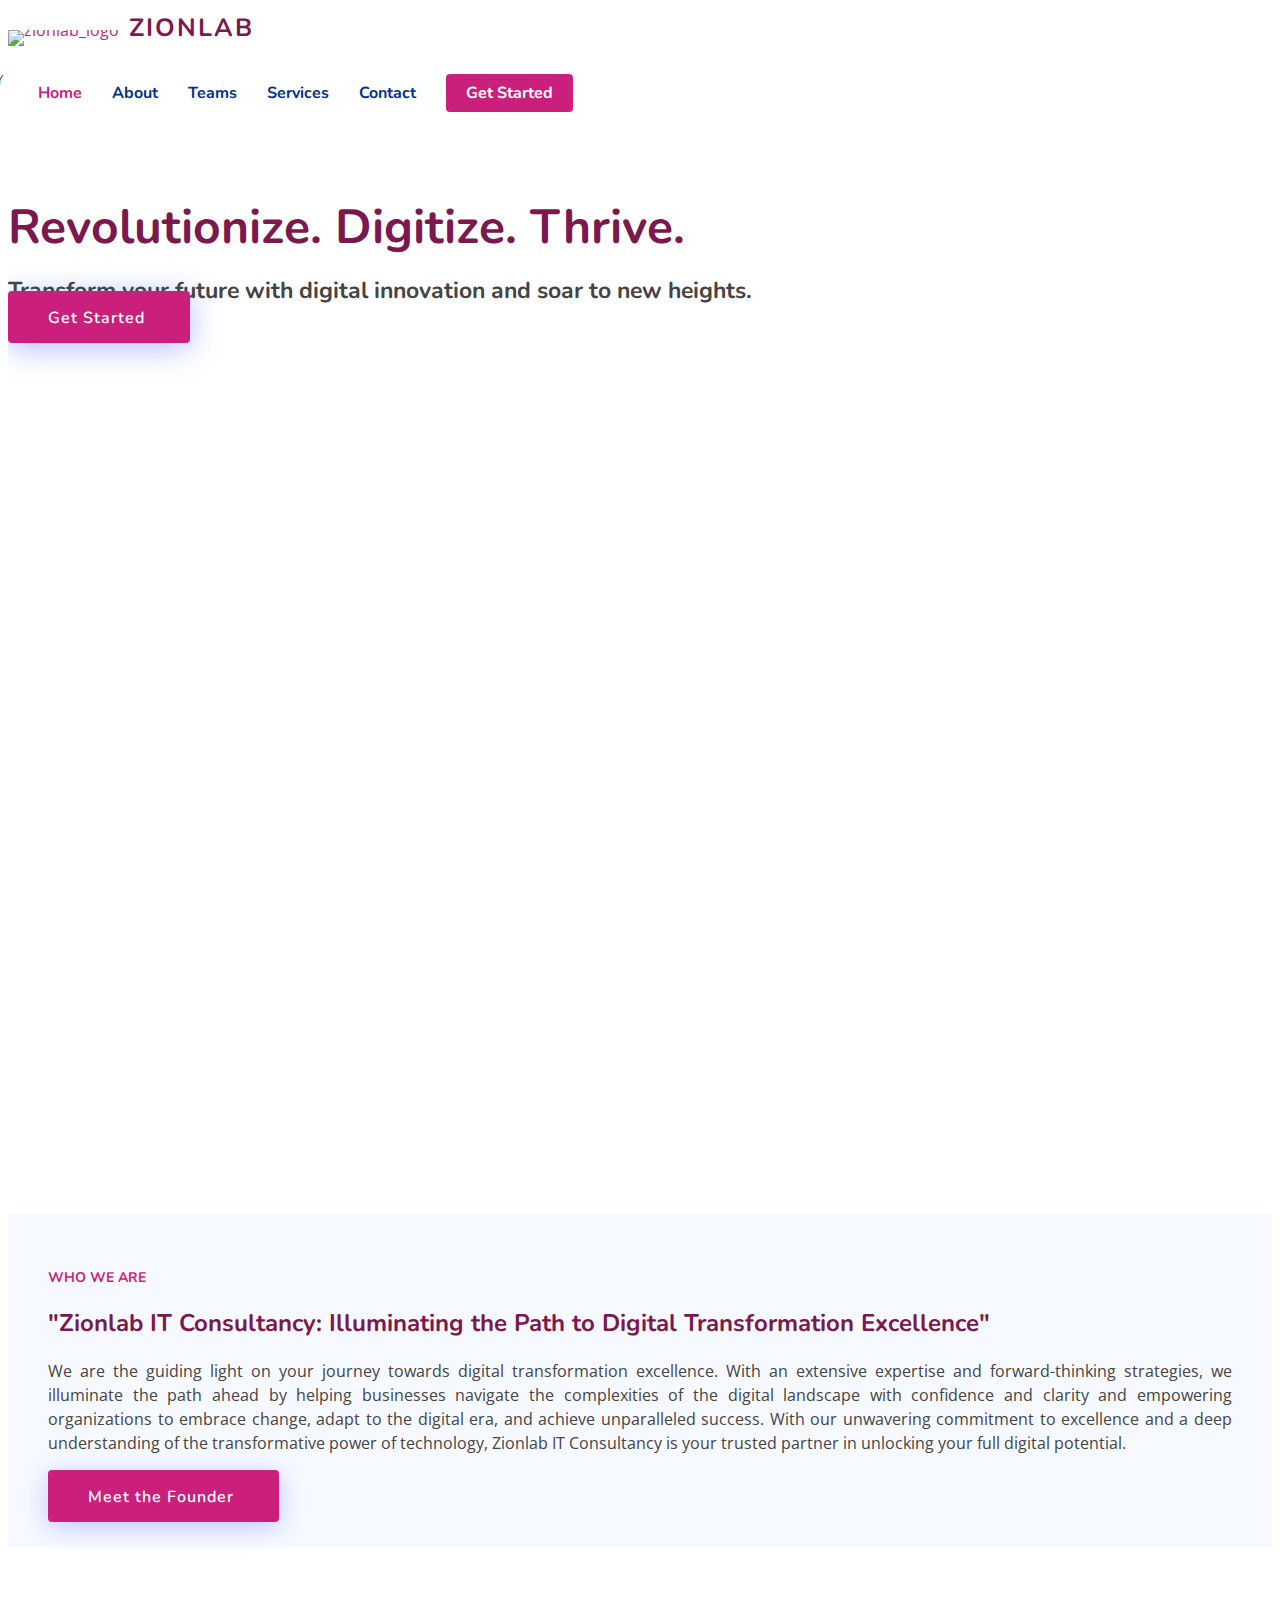
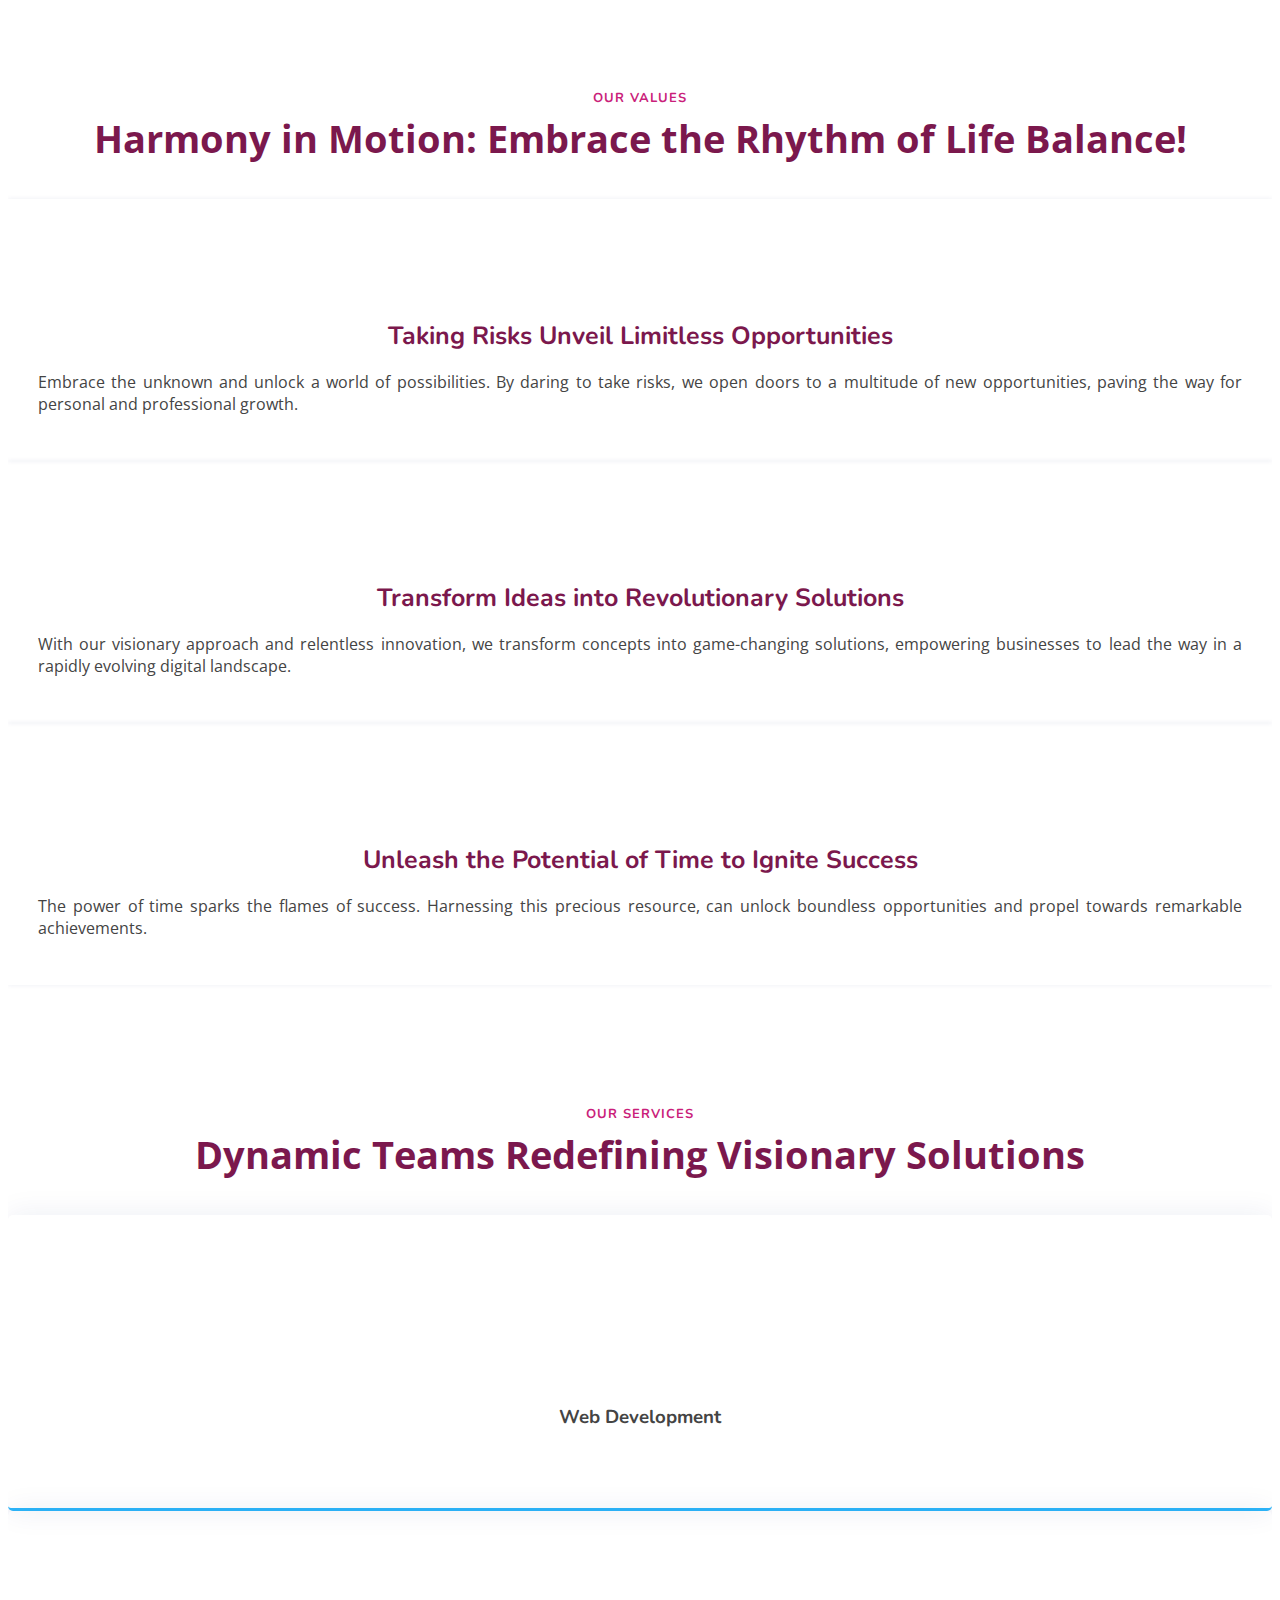
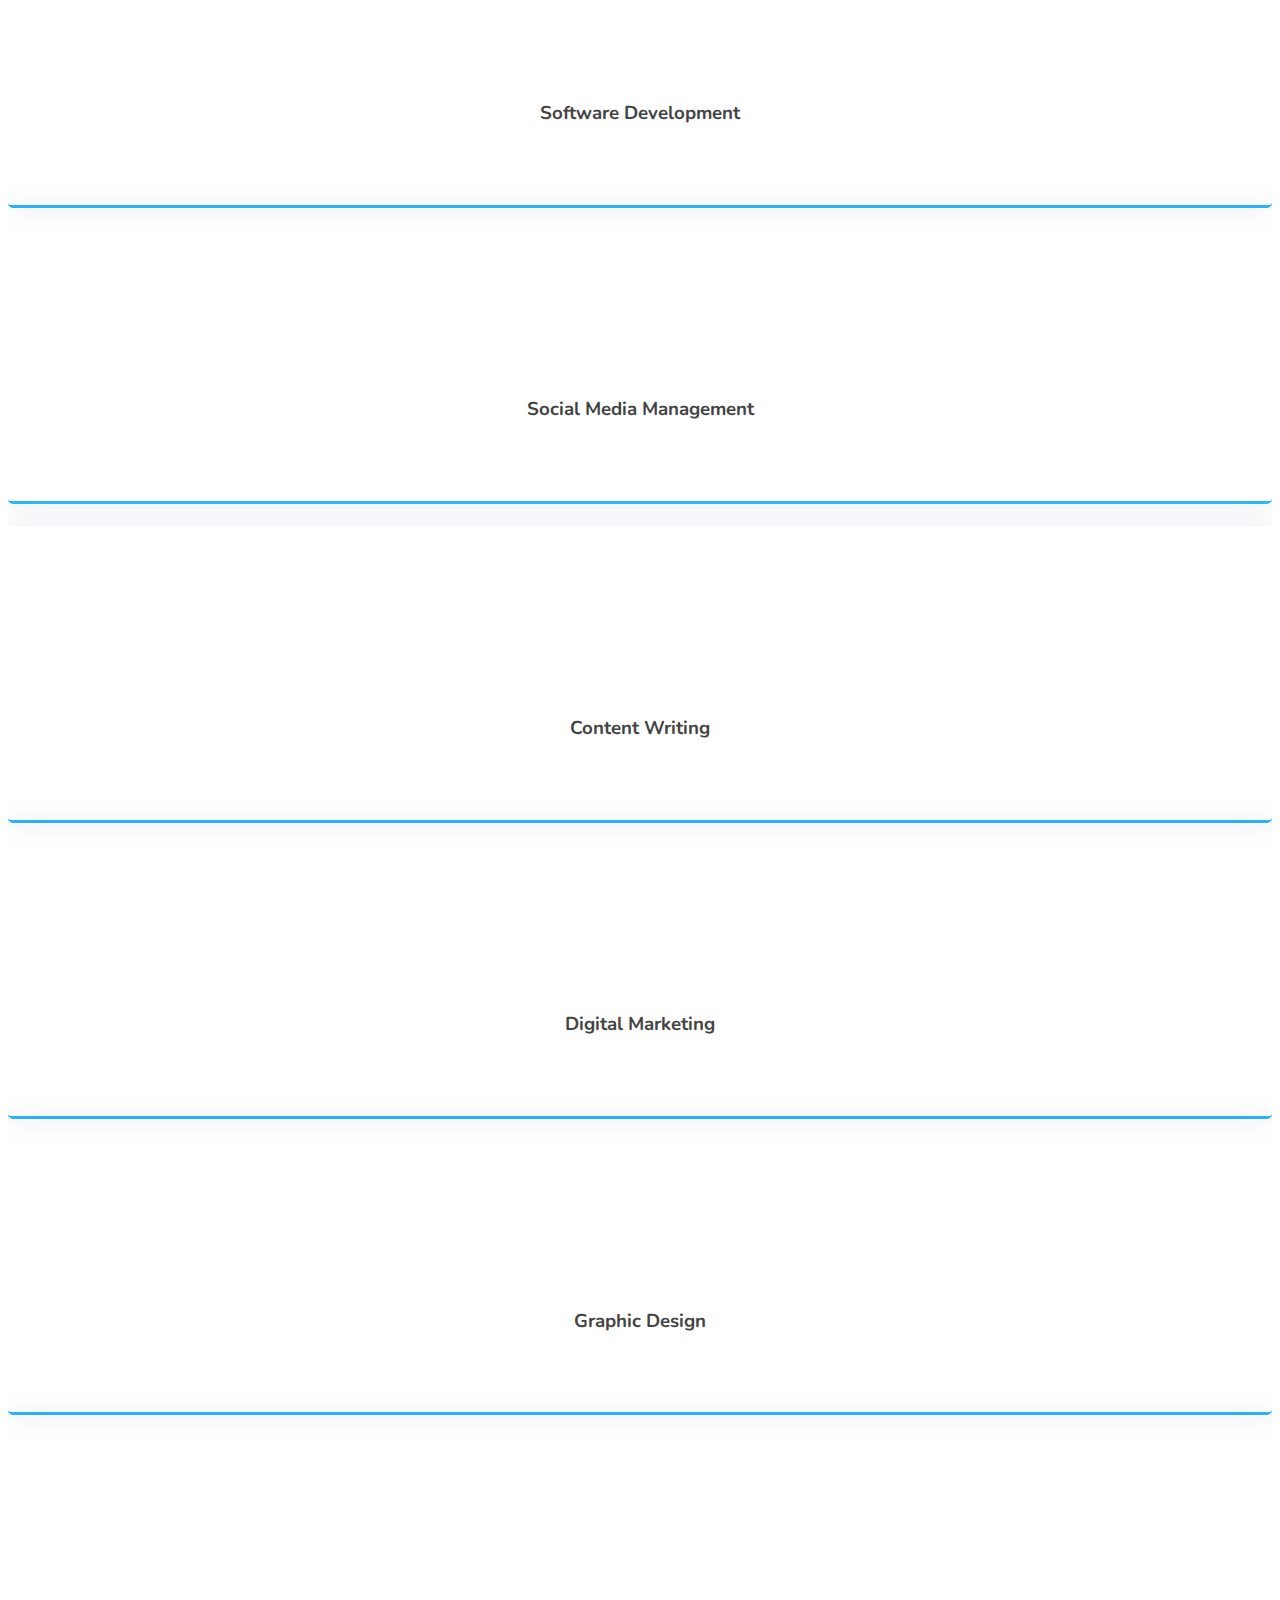
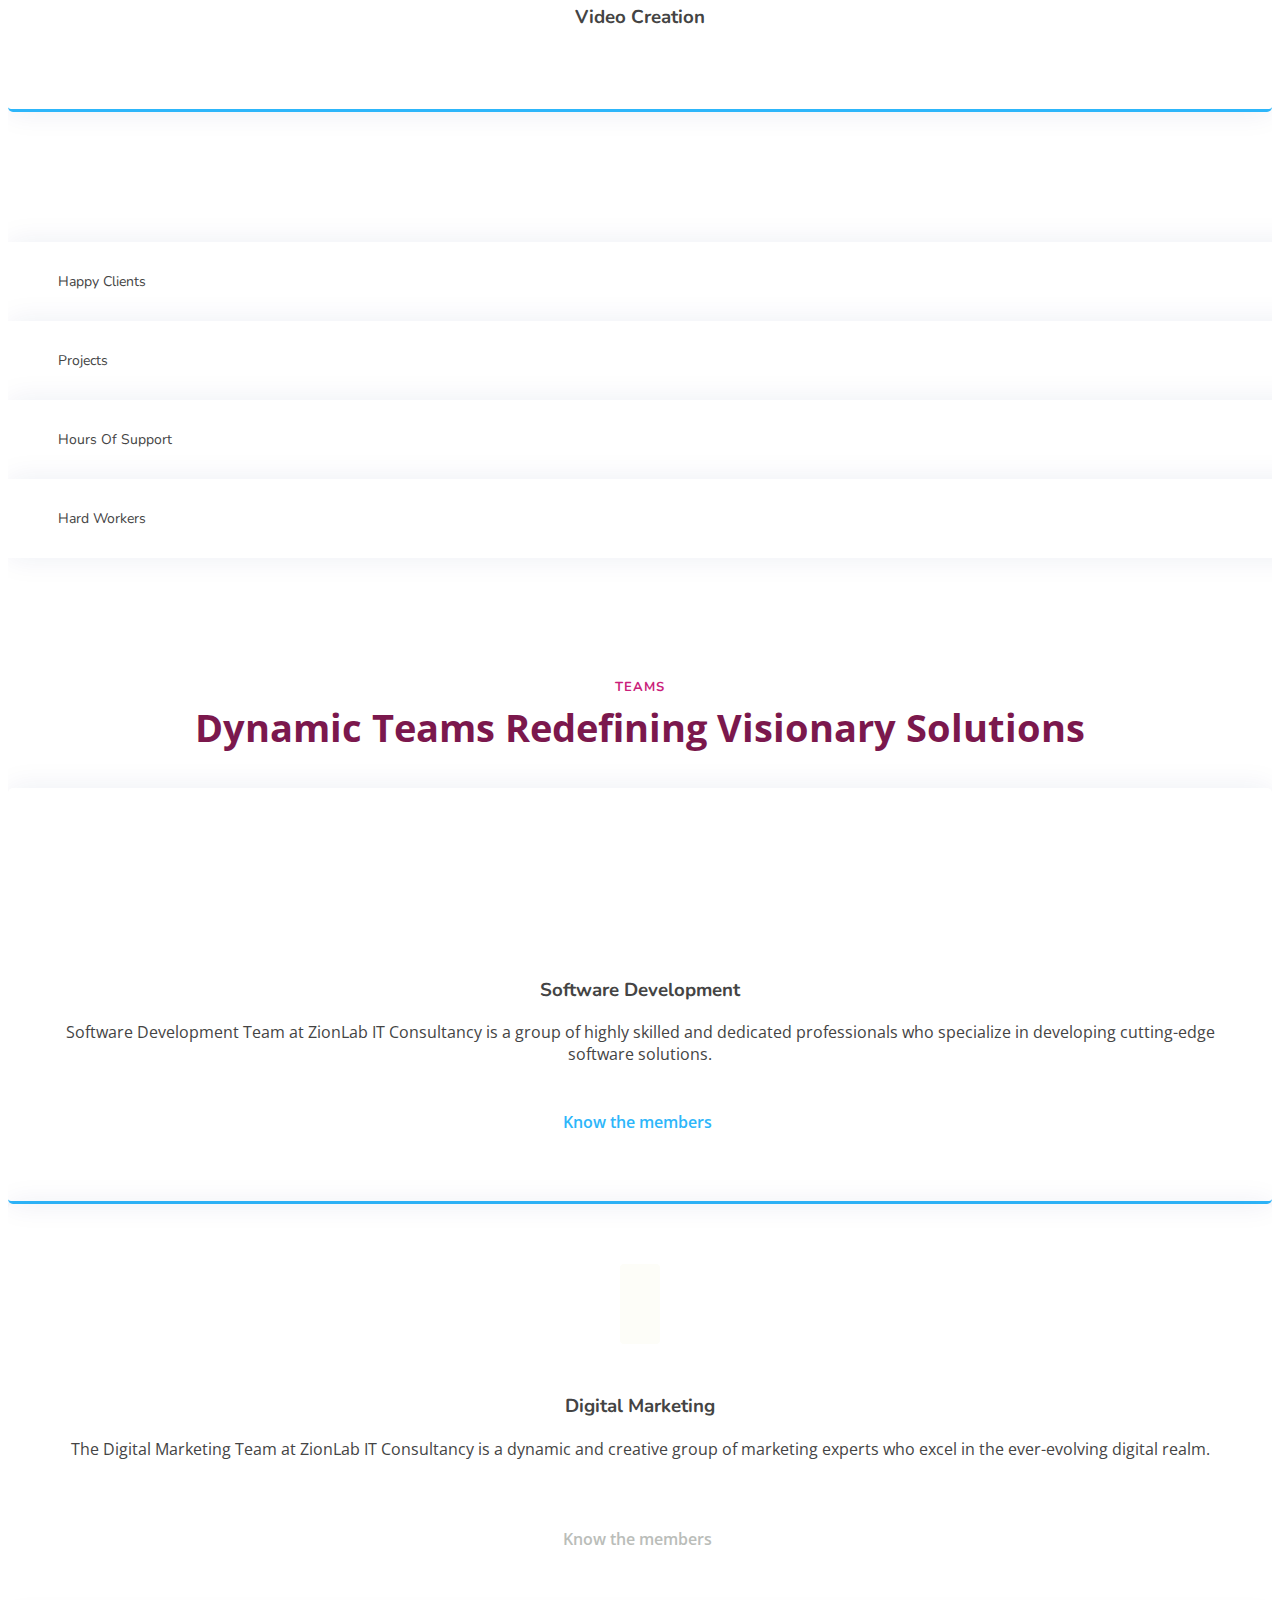
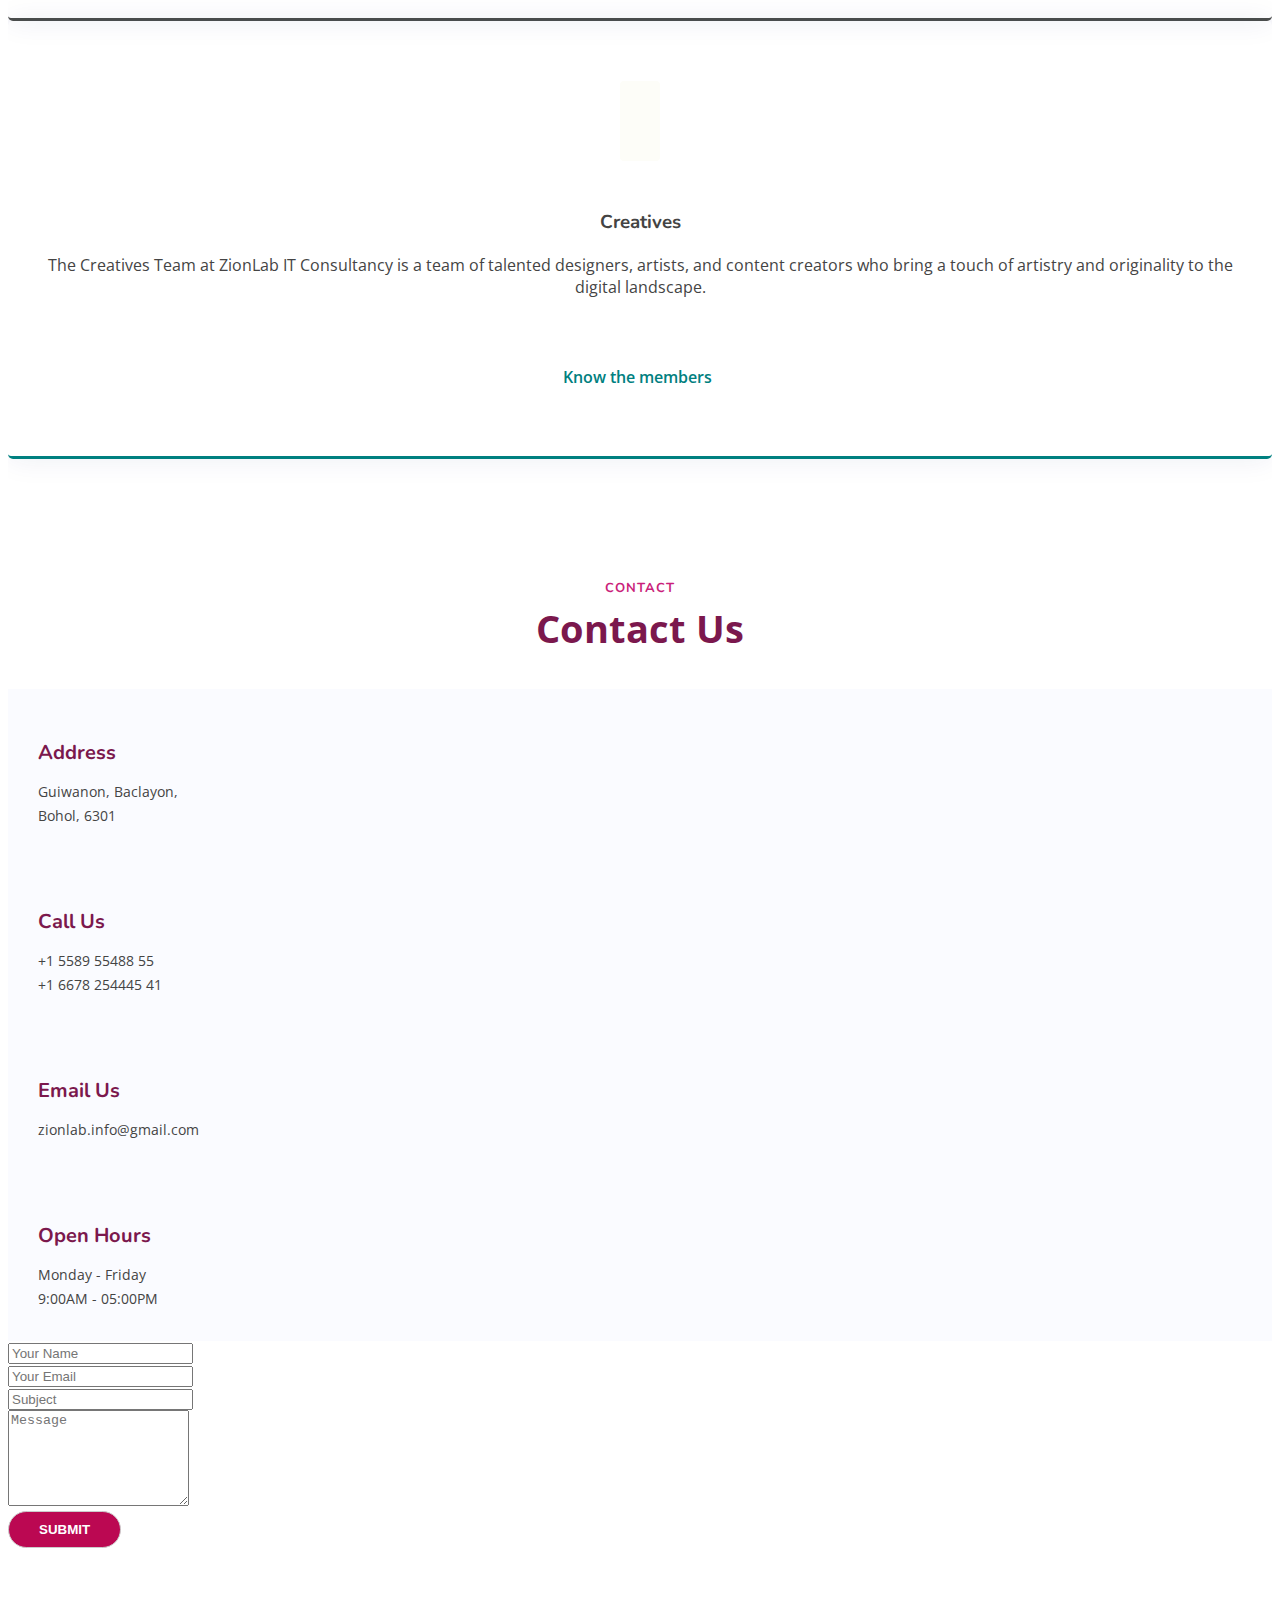
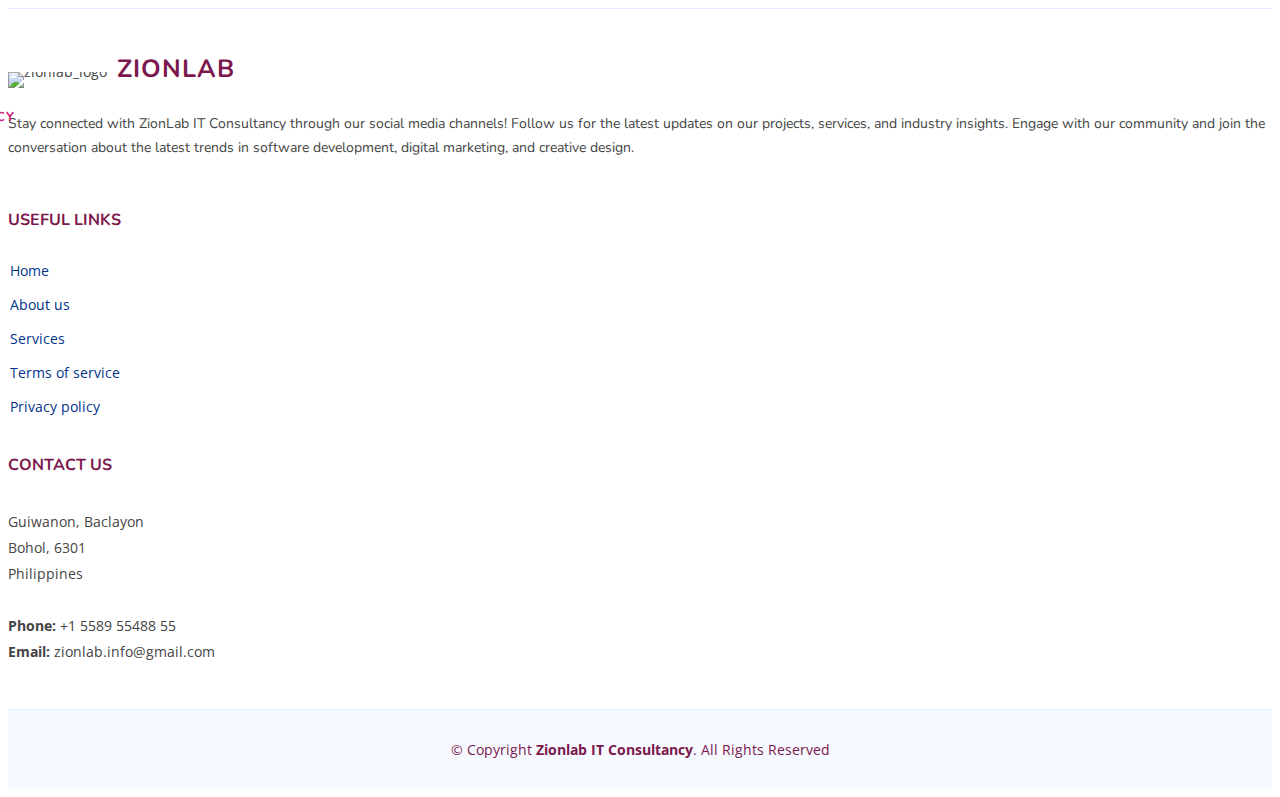
==== commit 3161393a: "ricky commit" ====
--- a/index.html
+++ b/index.html
@@ -48,7 +48,7 @@
     <div class="container-fluid container-xl d-flex align-items-center justify-content-between">
 
       <div href="index.html" class="logo d-flex align-items-center">
-        <img src="assets/img/zionlab logo.png" alt="zionlab_logo">
+        <a href="index.html"><img src="assets/img/zionlab logo.png" alt="zionlab_logo"></a>
         <span>ZIONLAB</span>
         <p >IT CONSULTANCY</p>
       </div>
